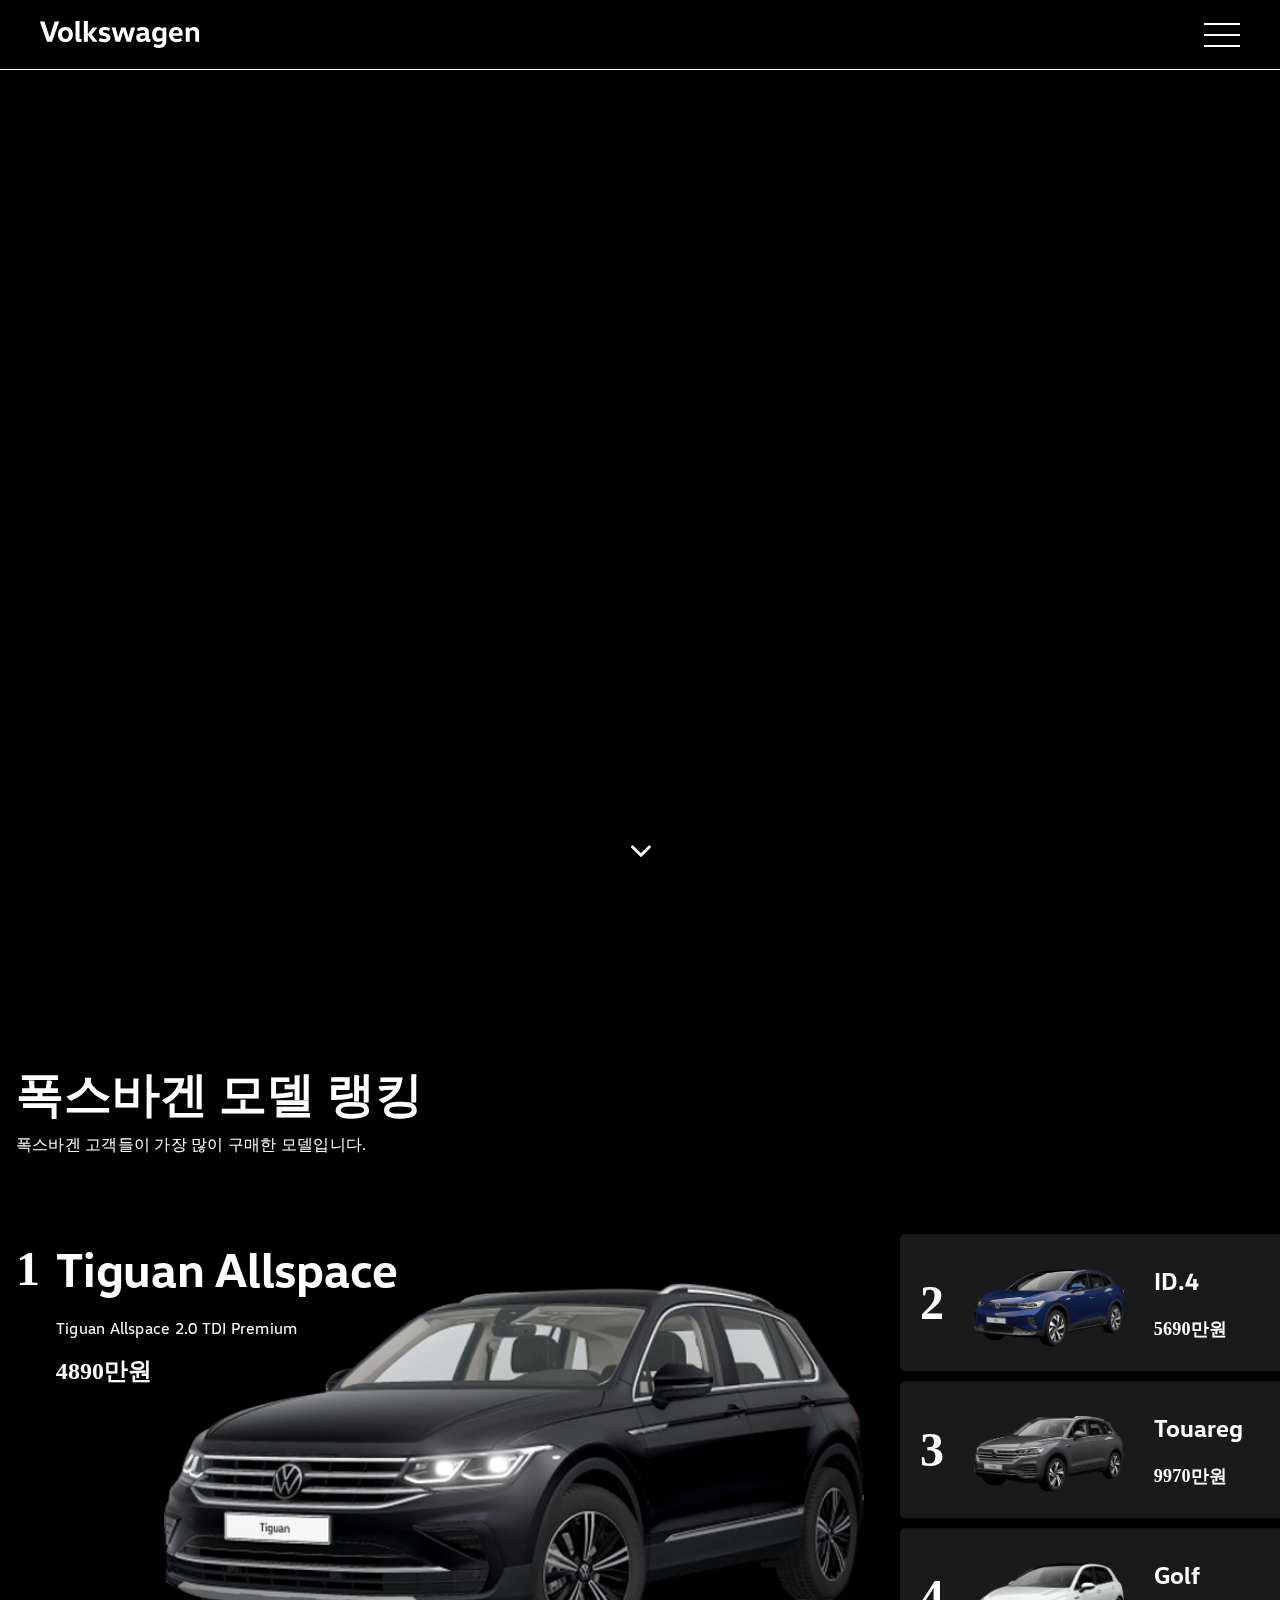
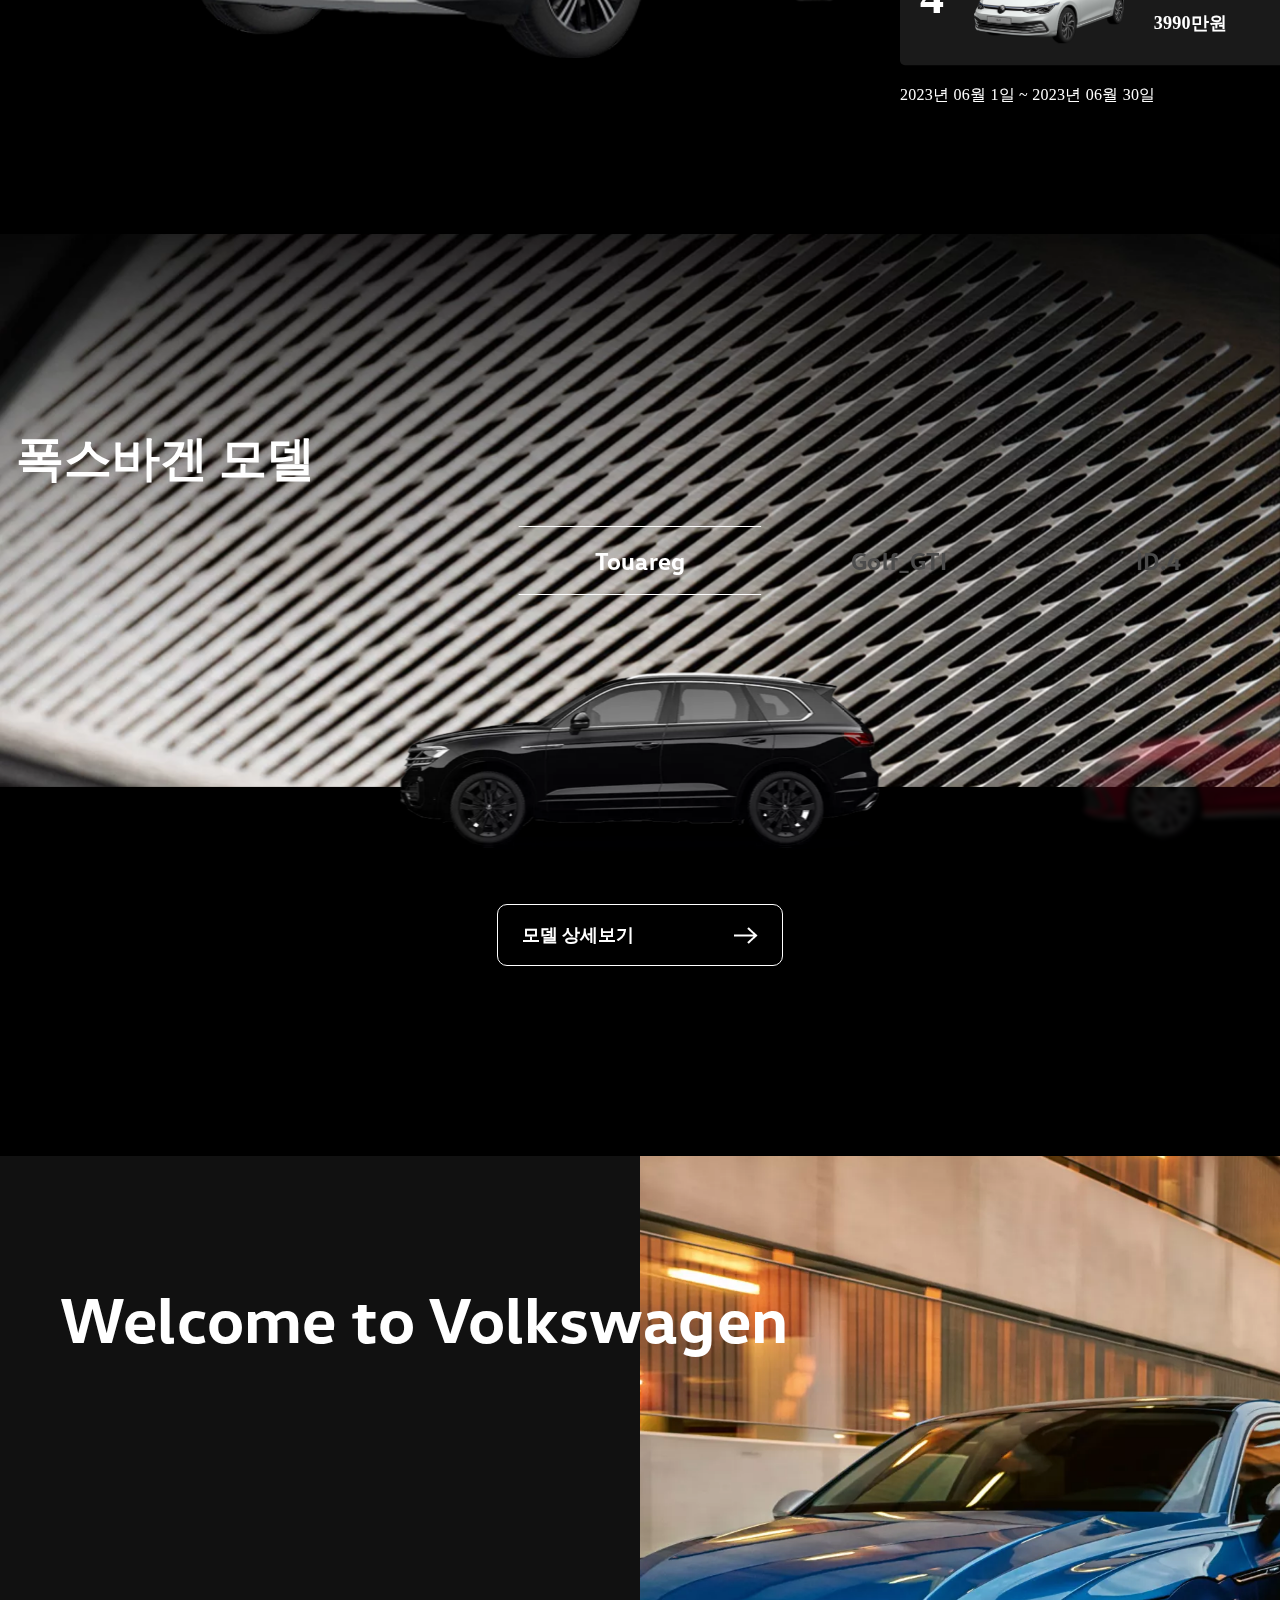
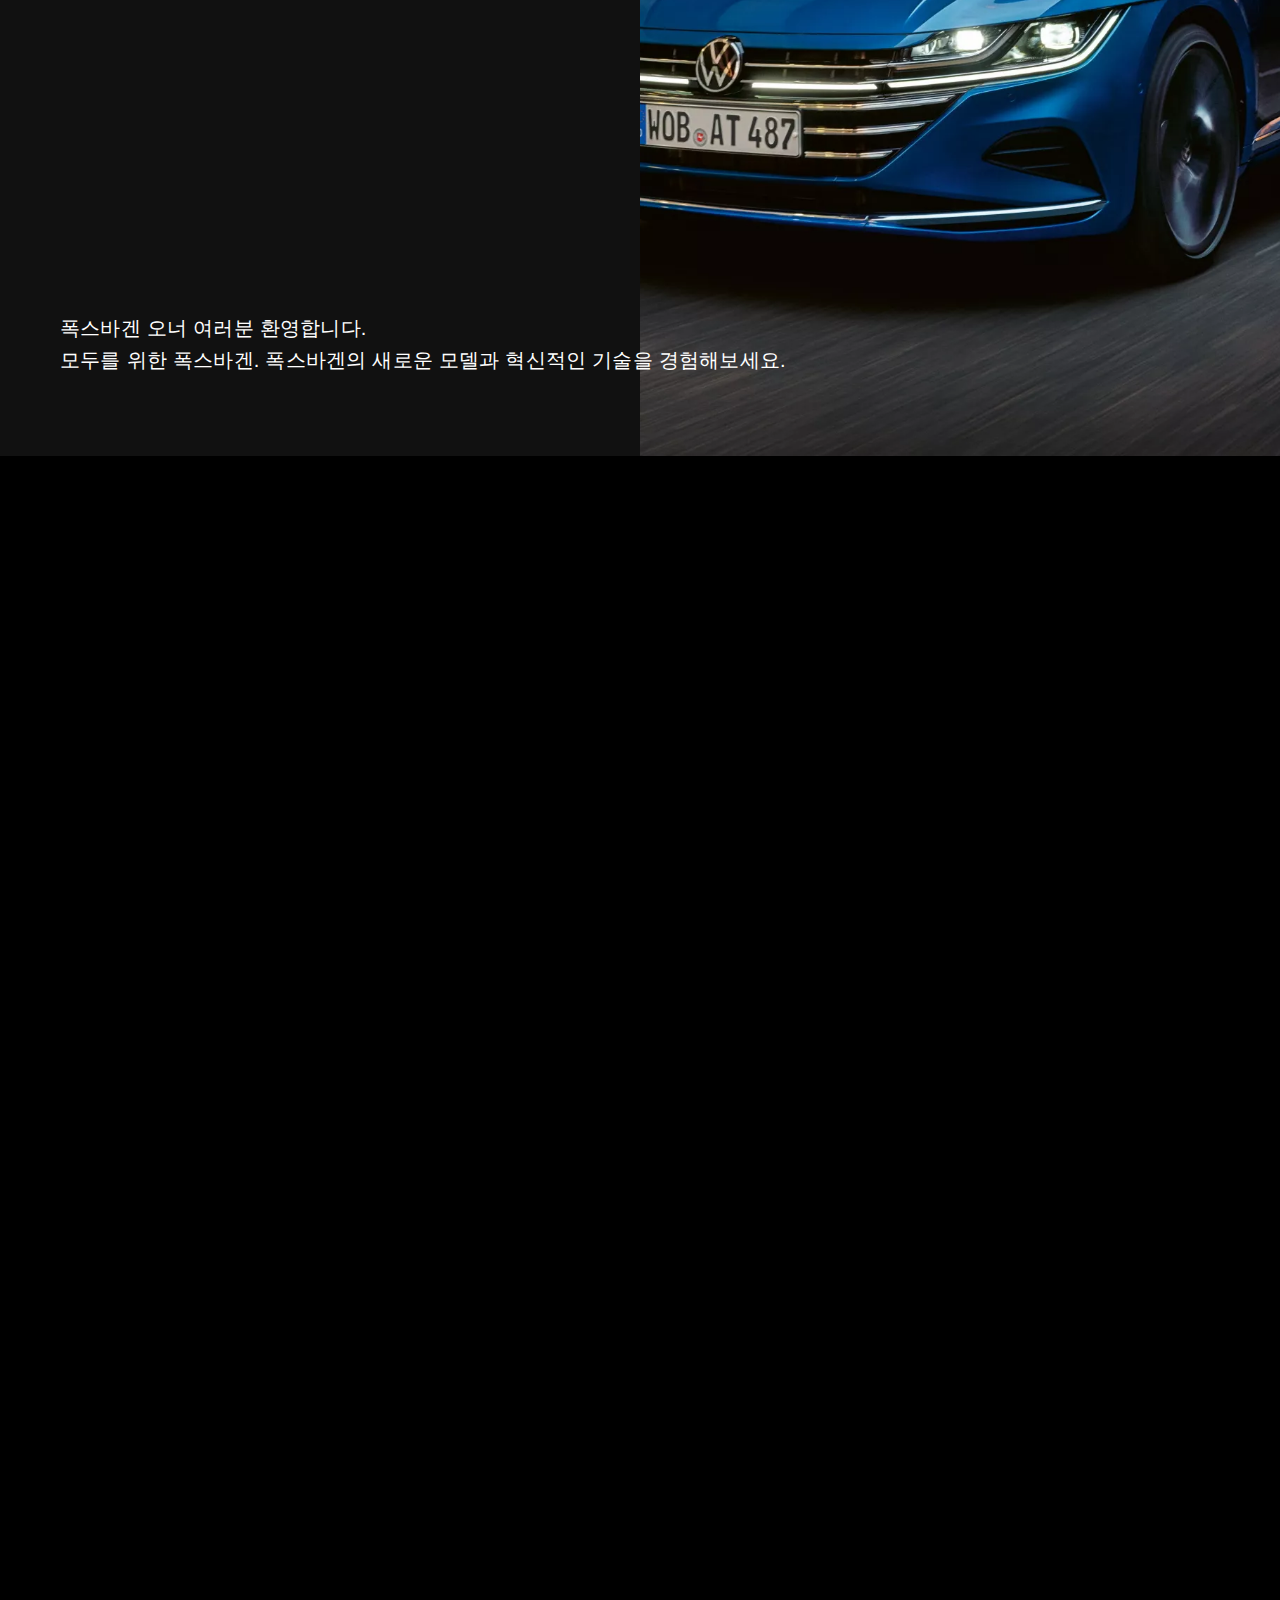
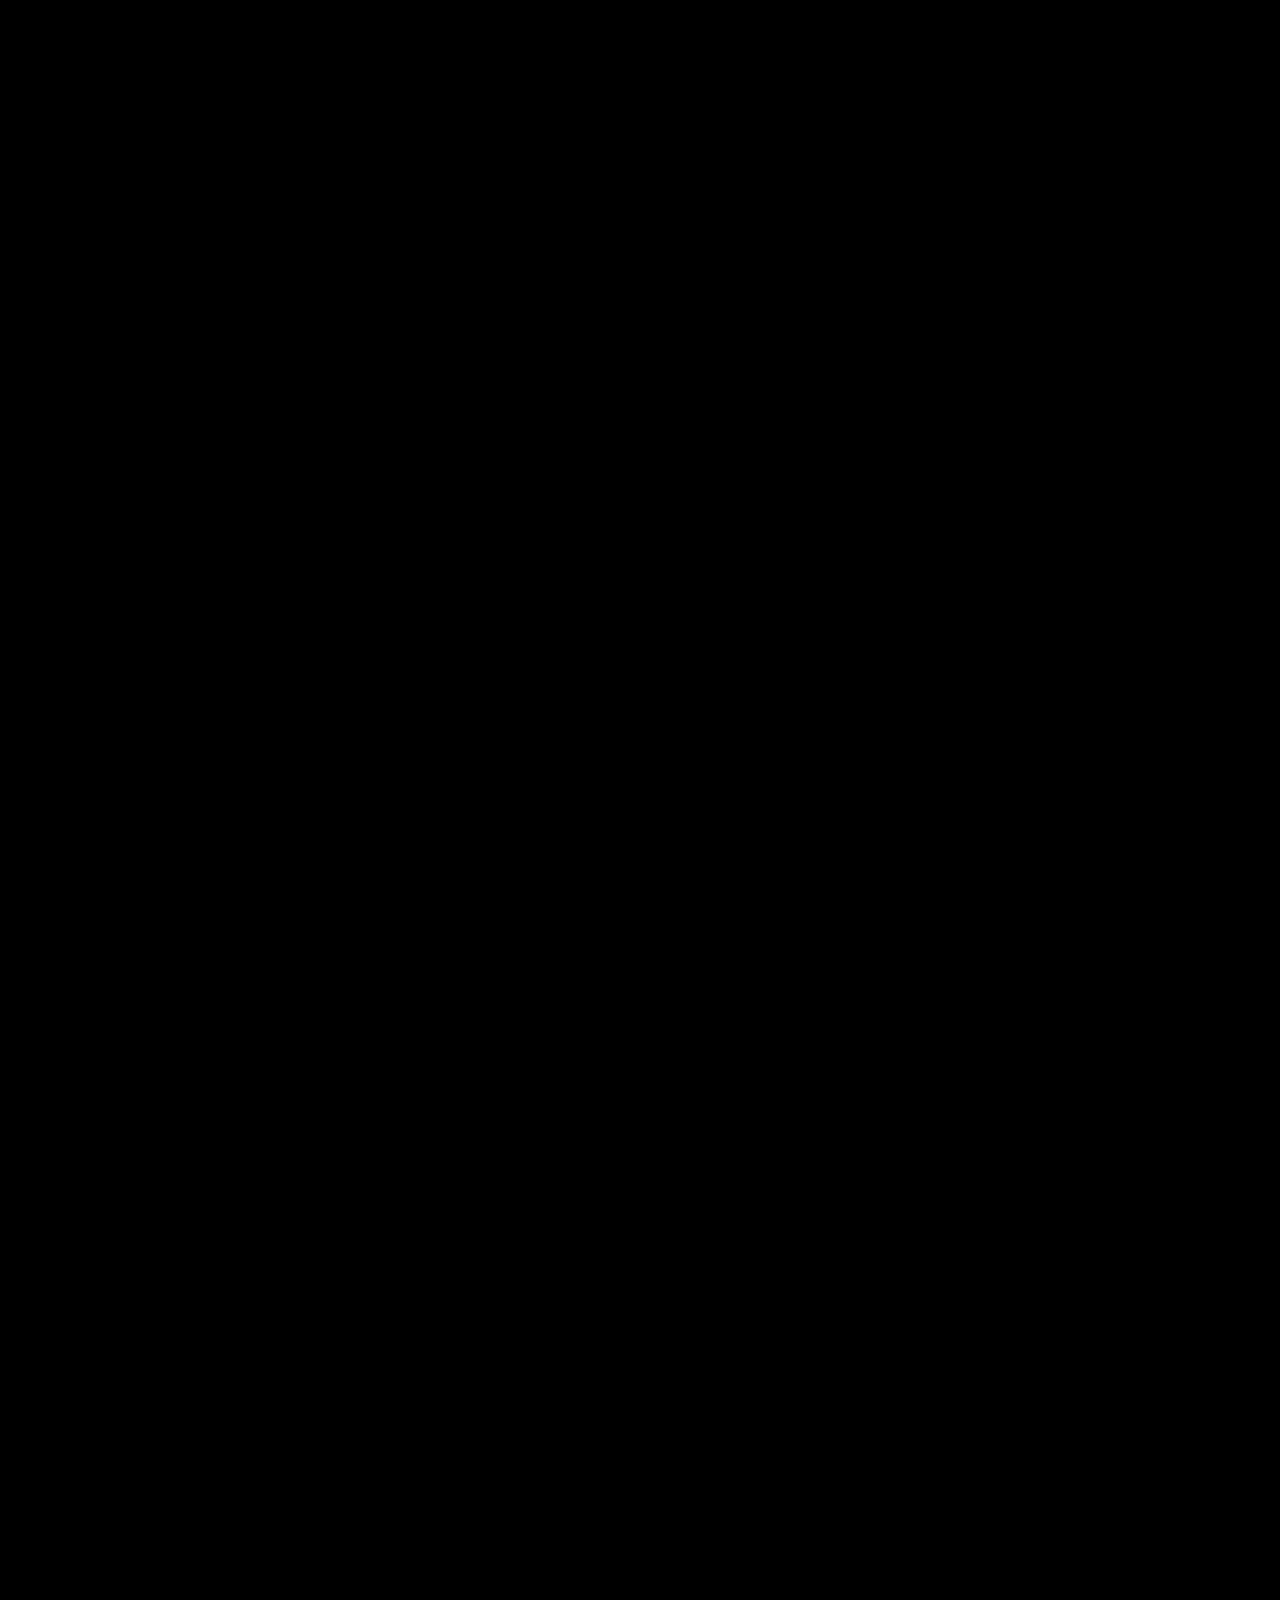
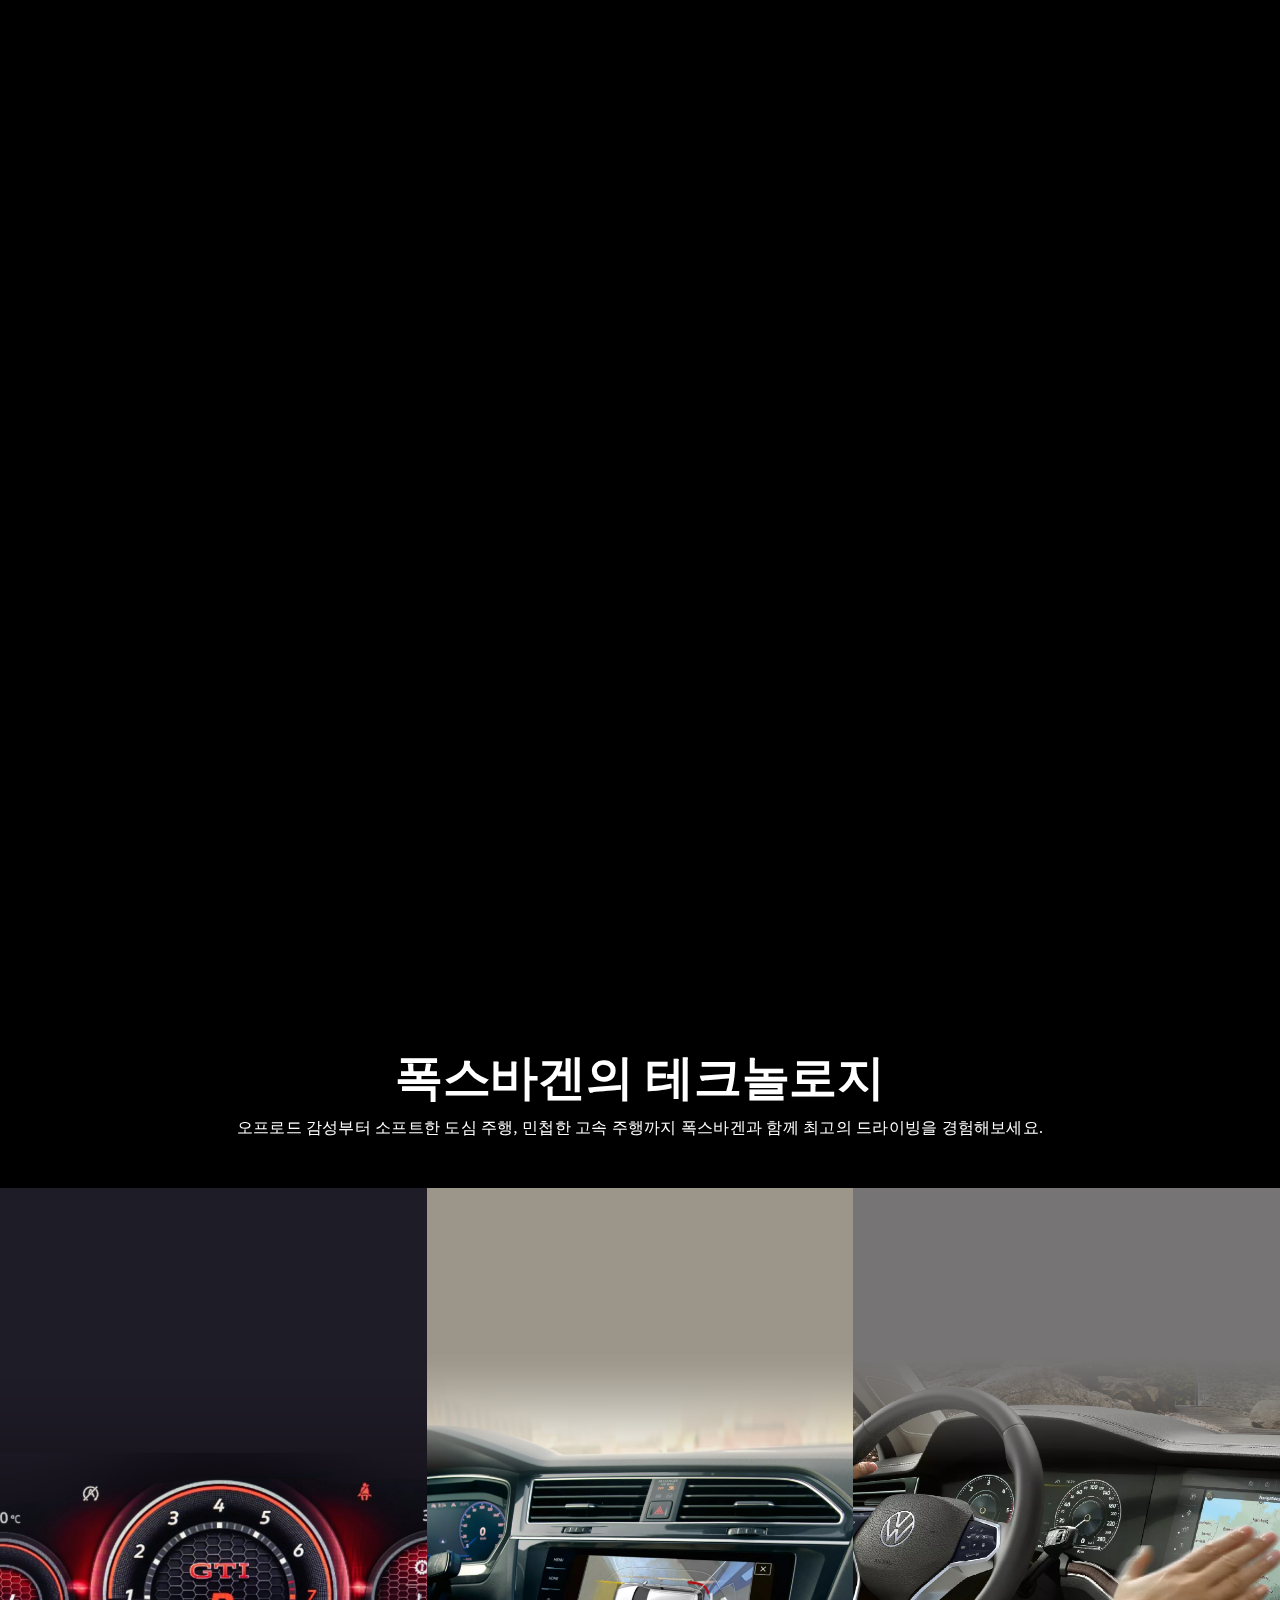
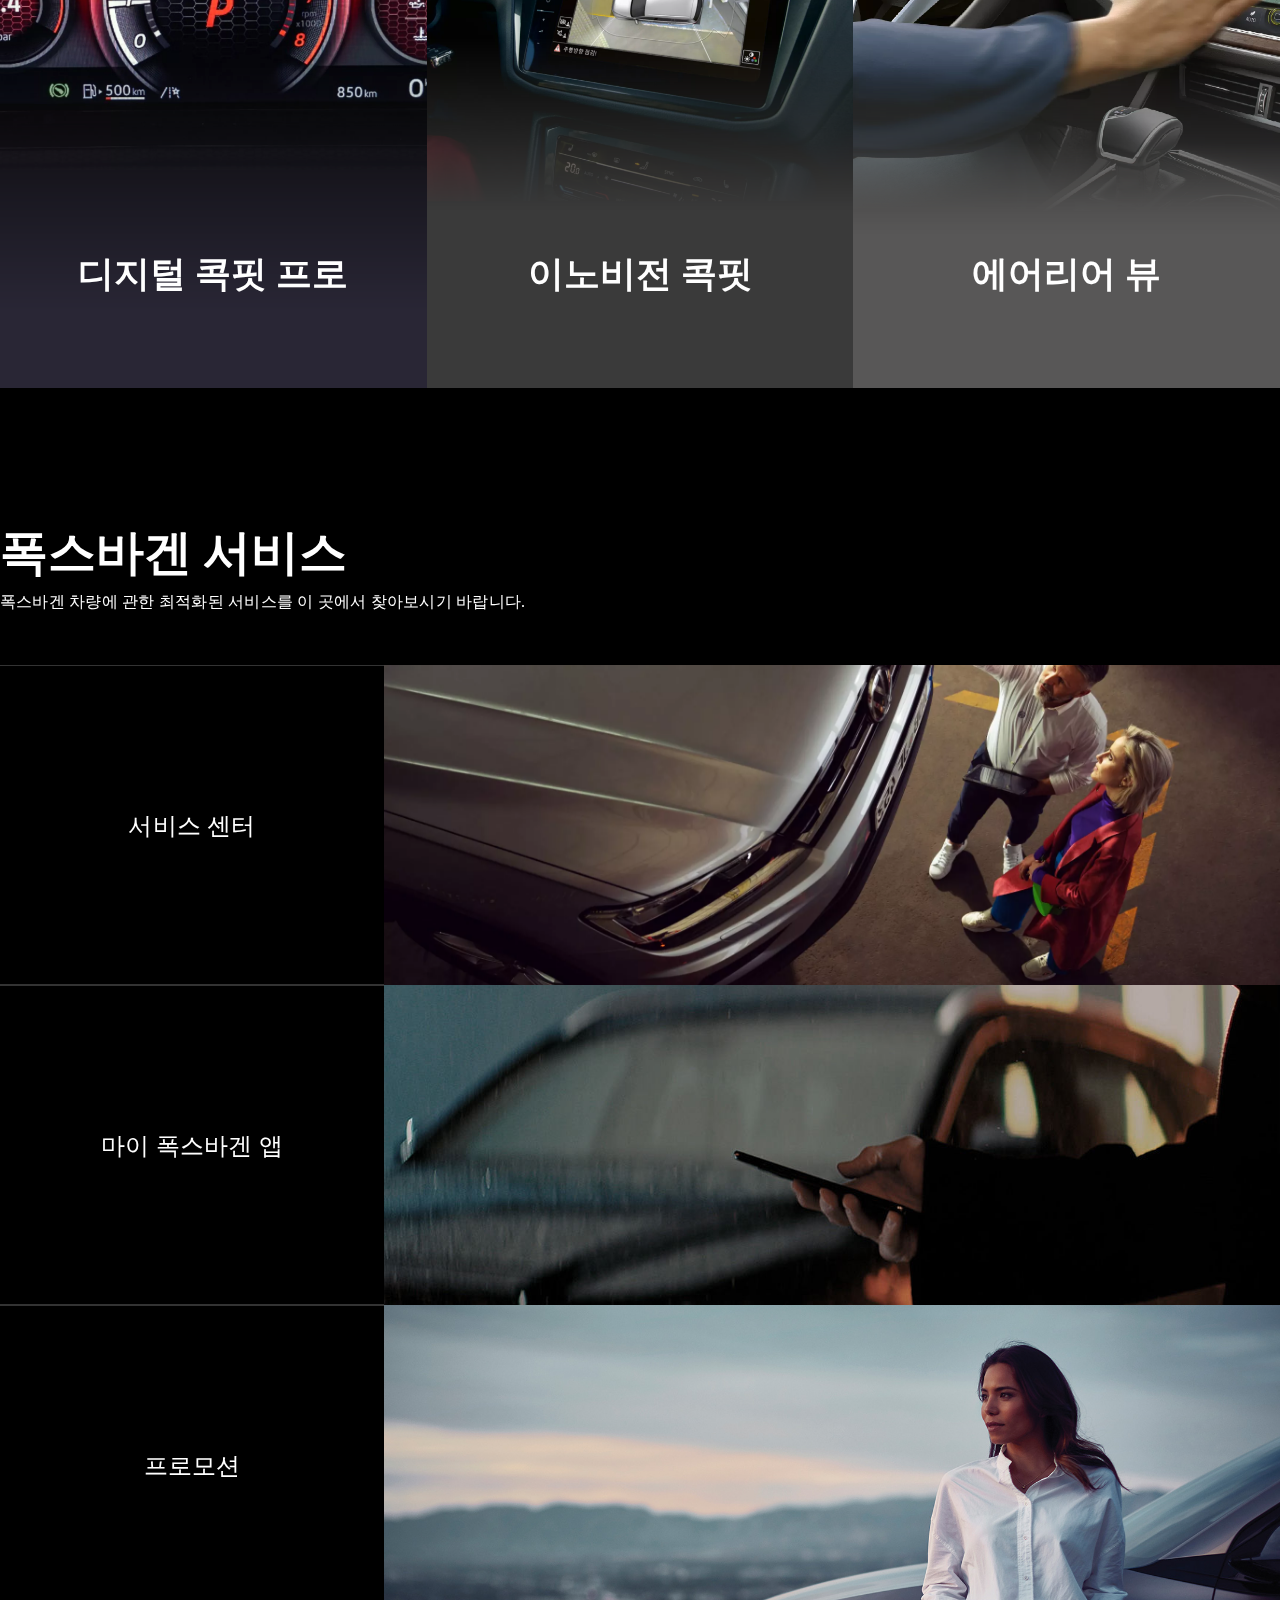
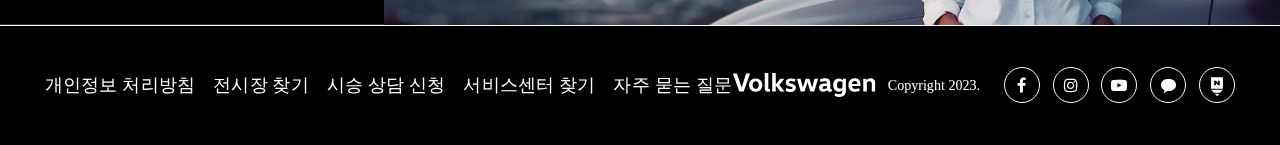
==== index.html @ 7f2a008f "Final Verson's 1st commit" ====
<!DOCTYPE html>
<html lang="en">
<head>
  <meta charset="UTF-8">
  <meta http-equiv="X-UA-Compatible" content="IE=edge">
  <meta name="viewport" content="width=device-width, initial-scale=1.0">
  <title>폭스바겐코리아 홈페이지</title>
  <!-- favicon -->
  <link rel="shortcut icon" href="img/favicon.ico"/>
  <!-- [cdn] 폰트어썸 -->
  <link rel="stylesheet" href="https://maxcdn.bootstrapcdn.com/font-awesome/4.7.0/css/font-awesome.min.css"/>
  <!-- [cdn] Swiper -->
  <link rel="stylesheet" href="https://cdn.jsdelivr.net/npm/swiper@10/swiper-bundle.min.css"/>
  <script src="https://cdn.jsdelivr.net/npm/swiper@10/swiper-bundle.min.js"></script>
  <!-- [css] -->
  <link rel="stylesheet" href="css/reset.css">
  <link rel="stylesheet" href="css/header.css">
  <link rel="stylesheet" href="css/sitemap.css">
  <link rel="stylesheet" href="css/mainVisual.css">
  <link rel="stylesheet" href="css/technology.css">
  <link rel="stylesheet" href="css/footer.css">
  <link rel="stylesheet" href="css/model.css">
  <link rel="stylesheet" href="css/rank.css">
  <link rel="stylesheet" href="css/service.css">
  <link rel="stylesheet" href="css/res_service.css">
  <link rel="stylesheet" href="css/scroll.css">
  <link rel="stylesheet" href="css/res_scroll.css">
  <!-- js [cdn] -->
  <script src="js/gsap.min.js"></script>
  <script src="js/jquery-1.12.4.min.js"></script>
  <script src="js/ScrollTrigger.min.js"></script>
</head>
<body>
  <div class="wrap">
    <!-- 헤더 시작 -->
    <header class="header">
      <!-- 로고 시작 -->
      <h1 class="logo"><a href="index.html"><img src="img/header/logo_white.svg" alt="volkswagen"></a></h1>
      <!-- 로고 끝 -->
      <!-- 메뉴 시작 -->
      <nav>
        <ul class="mainMenu">
          <li>
            <a href="#none">모델</a>
            <ul class="subMenu vwHeadBold">
              <li><a href="#none">Touareg</a></li>
              <li><a href="#none">Golf GTI</a></li>
              <li><a href="#none">ID.4</a></li>
              <li><a href="#none">Jetta</a></li>
              <li><a href="#none">Tiguan Allspace</a></li>
              <li><a href="#none">Arteon</a></li>
              <li><a href="#none">Tiguan</a></li>
              <li><a href="#none">Golf</a></li>
              <li><a href="#none">이전모델</a></li>
            </ul>
          </li>
          <li>
            <a href="#none">순수 전기차 ID.4</a>
            <ul class="subMenu">
              <li><a href="sub1.html">전기차 충전</a></li>
              <li><a href="#none">ID 테크놀로지</a></li>
              <li><a href="#none">ID 서비스</a></li>
              <li><a href="#none">지속 가능성</a></li>
            </ul>
          </li>
          <li>
            <a href="#none">테크놀로지</a>
            <ul class="subMenu">
              <li><a href="#none">운전자 보조 시스템</a></li>
              <li><a href="#none">안전 및 편의 사양</a></li>
            </ul>
          </li>
          <li>
            <a href="#none">폭스바겐 둘러보기</a>
            <ul class="subMenu">
              <li><a href="#none">폭스바겐 인터내셔널</a></li>
              <li><a href="#none">폭스바겐 공식 인증 중고차</a></li>
              <li><a href="#none">부품 가격 조회</a></li>
              <li><a href="#none">전시장 찾기</a></li>
              <li><a href="#none">시승 상담 신청</a></li>
              <li><a href="sub2.html">서비스센터 찾기</a></li>
              <li><a href="#none">자주 묻는 질문</a></li>
              <li><a href="#none">타이어 에너지 효율 등급 정보</a></li>
            </ul>
          </li>
          <li>
            <a href="#none">폭스바겐 소개</a>
            <ul class="subMenu ">
              <li><a href="#none">폭스바겐코리아 소개</a></li>
              <li><a href="#none">인재와 채용</a></li>
              <li><a href="#none">윤리 시스템</a></li>
              <li><a href="#none">사설 수리업체 정보</a></li>
            </ul>
          </li>
        </ul>
      </nav>
      <!-- 메뉴 끝 -->
      <!-- 햄버거 버튼 시작 -->
      <div class="trigger">
        <span></span>
        <span></span>
        <span></span>
      </div>
      <!-- 햄버거 버튼 끝 -->
    </header>
    <!-- 헤더 배경 -->
    <div class="headerBg"></div>
    <!-- 헤더 끝 -->
    <!-- 사이트맵 시작 -->
    <div class="sitemap">
      <!-- 사이트맵_닫기 버튼 시작 -->
      <div class="wrapTop">
        <div class="closeBtn">
          <span></span>
          <span></span>
        </div>
      </div>
      <!-- 사이트맵_닫기 버튼 끝 -->
      <div class="wrapContent">
        <!-- 사이트맵_메뉴 시작 -->
        <div class="wrapBottom">
          <!-- 사이트맵_헤딩 시작 -->
          <div class="heading">
            <h2>사이트맵</h2>
          </div>
          <!-- 사이트맵_헤딩 끝 -->
          <!-- 사이트맵_메뉴 시작 -->
          <nav>
            <ul class="category">
              <li class="vwHead">
                <h3><a href="#none">모델
                  <i class="fa fa-angle-down" aria-hidden="true"></i>
                </a></h3>
                <ul class="depth1">
                  <li><a href="#none">Touareg
                    <div class="iconWrap">
                      <img src="img/sitemap/arrow-right.svg" alt="arrow-right">
                    </div>
                  </a></li>
                  <li><a href="#none">Golf GTI
                    <div class="iconWrap">
                      <img src="img/sitemap/arrow-right.svg" alt="arrow-right">
                    </div>
                  </a></li>
                  <li><a href="#none">ID.4
                    <div class="iconWrap">
                      <img src="img/sitemap/arrow-right.svg" alt="arrow-right">
                    </div>
                  </a></li>
                  <li><a href="#none">Jetta
                    <div class="iconWrap">
                      <img src="img/sitemap/arrow-right.svg" alt="arrow-right">
                    </div>
                  </a></li>
                  <li><a href="#none">Tiguan Allspace
                    <div class="iconWrap">
                      <img src="img/sitemap/arrow-right.svg" alt="arrow-right">
                    </div>
                  </a></li>
                  <li><a href="#none">Arteon
                    <div class="iconWrap">
                      <img src="img/sitemap/arrow-right.svg" alt="arrow-right">
                    </div>
                  </a></li>
                  <li><a href="#none">Tiguan
                    <div class="iconWrap">
                      <img src="img/sitemap/arrow-right.svg" alt="arrow-right">
                    </div>
                  </a></li>
                  <li><a href="#none">Golf
                    <div class="iconWrap">
                      <img src="img/sitemap/arrow-right.svg" alt="arrow-right">
                    </div>
                  </a></li>
                  <li class="clickable">
                    <a href="#none" >
                      이전모델
                      <i class="fa fa-angle-down" aria-hidden="true"></i>
                    </a>
                    <ul class="depth2">
                      <li><a href="#none">Golf 6
                        <div class="iconWrap">
                          <img src="img/sitemap/arrow-right.svg" alt="arrow-right">
                        </div>
                      </a></li>
                      <li><a href="#none">Tiguan 1
                        <div class="iconWrap">
                          <img src="img/sitemap/arrow-right.svg" alt="arrow-right">
                        </div>
                      </a></li>
                      <li><a href="#none">Passat B6
                        <div class="iconWrap">
                          <img src="img/sitemap/arrow-right.svg" alt="arrow-right">
                        </div>
                      </a></li>
                    </ul>
                  </li>
                </ul>
              </li>
              <li>
                <h3><a href="#none">순수 전기차 ID.4
                  <i class="fa fa-angle-down" aria-hidden="true"></i>
                </a></h3>
                <ul class="depth1">
                  <li><a href="sub1.html">전기차 충전
                    <div class="iconWrap">
                      <img src="img/sitemap/arrow-right.svg" alt="arrow-right">
                    </div>
                  </a></li>
                  <li class="clickable">
                    <a href="#none">
                      ID 테크놀로지
                      <i class="fa fa-angle-down" aria-hidden="true"></i>
                    </a>
                    <ul class="depth2">
                      <li><a href="#none">전기차 전용 플랫폼(MEB)
                        <div class="iconWrap">
                          <img src="img/sitemap/arrow-right.svg" alt="arrow-right">
                        </div>
                      </a></li>
                      <li><a href="#none">히트펌프 시스템
                        <div class="iconWrap">
                          <img src="img/sitemap/arrow-right.svg" alt="arrow-right">
                        </div>
                      </a></li>
                      <li><a href="#none">배터리 시스템
                        <div class="iconWrap">
                          <img src="img/sitemap/arrow-right.svg" alt="arrow-right">
                        </div>
                      </a></li>
                      <li><a href="#none">ID 사운드
                        <div class="iconWrap">
                          <img src="img/sitemap/arrow-right.svg" alt="arrow-right">
                        </div>
                      </a></li>
                    </ul>
                  </li>
                  <li><a href="#none">ID 서비스
                    <div class="iconWrap">
                      <img src="img/sitemap/arrow-right.svg" alt="arrow-right">
                    </div>
                  </a></li>
                  <li class="clickable">
                    <a href="#none">
                      지속 가능성
                      <i class="fa fa-angle-down" aria-hidden="true"></i>
                    </a>
                    <ul class="depth2">
                      <li><a href="#none">라이프 사클 진단
                        <div class="iconWrap">
                          <img src="img/sitemap/arrow-right.svg" alt="arrow-right">
                        </div>
                      </a></li>
                      <li><a href="#none">재활용 공정
                        <div class="iconWrap">
                          <img src="img/sitemap/arrow-right.svg" alt="arrow-right">
                        </div>
                      </a></li>
                    </ul>
                  </li>
                </ul>
              </li>
              <li>
                <h3><a href="#none">테크놀로지
                  <i class="fa fa-angle-down" aria-hidden="true"></i>
                </a></h3>
                <ul class="depth1">
                  <li><a href="#none">운전자 보조 시스템
                    <div class="iconWrap">
                      <img src="img/sitemap/arrow-right.svg" alt="arrow-right">
                    </div>
                  </a></li>
                  <li><a href="#none">안전 및 편의 사양
                    <div class="iconWrap">
                      <img src="img/sitemap/arrow-right.svg" alt="arrow-right">
                    </div>
                  </a></li>
                </ul>
              </li>
              <li>
                <h3><a href="#none">서비스
                  <i class="fa fa-angle-down" aria-hidden="true"></i>
                </a></h3>
                <ul class="depth1">
                  <li><a href="#none">폭스바겐 서비스 플러스
                    <div class="iconWrap">
                      <img src="img/sitemap/arrow-right.svg" alt="arrow-right">
                    </div>
                  </a></li>
                  <li><a href="#none">폭스바겐 서비스 패키지
                    <div class="iconWrap">
                      <img src="img/sitemap/arrow-right.svg" alt="arrow-right">
                    </div>
                  </a></li>
                  <li><a href="#none">사고수리 토탈케어 서비스
                    <div class="iconWrap">
                      <img src="img/sitemap/arrow-right.svg" alt="arrow-right">
                    </div>
                  </a></li>
                  <li><a href="#none">모빌리티 개런티
                    <div class="iconWrap">
                      <img src="img/sitemap/arrow-right.svg" alt="arrow-right">
                    </div>
                  </a></li>
                  <li><a href="#none">네비게이션 업데이트
                    <div class="iconWrap">
                      <img src="img/sitemap/arrow-right.svg" alt="arrow-right">
                    </div>
                  </a></li>
                  <li class="clickable">
                    <a href="#none">
                      마이 폭스바겐 앱
                      <i class="fa fa-angle-down" aria-hidden="true"></i>
                    </a>
                    <ul class="depth2">
                      <li><a href="#none">온라인 서비스 예약
                        <div class="iconWrap">
                          <img src="img/sitemap/arrow-right.svg" alt="arrow-right">
                        </div>
                      </a></li>
                      <li><a href="#none">사고 수리 온라인 견적
                        <div class="iconWrap">
                          <img src="img/sitemap/arrow-right.svg" alt="arrow-right">
                        </div>
                      </a></li>
                    </ul>
                  </li>
                  <li class="clickable">
                    <a href="#none">
                      폭스바겐 순정 부품
                      <i class="fa fa-angle-down" aria-hidden="true"></i>
                    </a>
                    <ul class="depth2">
                      <li><a href="#none">엔진오일 & 윤활유
                        <div class="iconWrap">
                          <img src="img/sitemap/arrow-right.svg" alt="arrow-right">
                        </div>
                      </a></li>
                      <li><a href="#none">필터
                        <div class="iconWrap">
                          <img src="img/sitemap/arrow-right.svg" alt="arrow-right">
                        </div>
                      </a></li>
                      <li><a href="#none">브레이크 & 오일
                        <div class="iconWrap">
                          <img src="img/sitemap/arrow-right.svg" alt="arrow-right">
                        </div>
                      </a></li>
                      <li><a href="#none">배터리
                        <div class="iconWrap">
                          <img src="img/sitemap/arrow-right.svg" alt="arrow-right">
                        </div>
                      </a></li>
                      <li><a href="#none">바디 & 도장
                        <div class="iconWrap">
                          <img src="img/sitemap/arrow-right.svg" alt="arrow-right">
                        </div>
                      </a></li>
                    </ul>
                  </li>
                  <li class="clickable">
                    <a href="#none">
                      액세서리
                      <i class="fa fa-angle-down" aria-hidden="true"></i>
                    </a>
                    <ul class="depth2">
                      <li><a href="#none">차량용
                        <div class="iconWrap">
                          <img src="img/sitemap/arrow-right.svg" alt="arrow-right">
                        </div>
                      </a></li>
                      <li><a href="#none">라이프 스타일
                        <div class="iconWrap">
                          <img src="img/sitemap/arrow-right.svg" alt="arrow-right">
                        </div>
                      </a></li>
                    </ul>
                  </li>
                  <li class="clickable">
                    <a href="#none">
                      차량관리 노하우
                      <i class="fa fa-angle-down" aria-hidden="true"></i>
                    </a>
                    <ul class="depth2">
                      <li><a href="#none">휠 & 타이어
                        <div class="iconWrap">
                          <img src="img/sitemap/arrow-right.svg" alt="arrow-right">
                        </div>
                      </a></li>
                      <li><a href="#none">사고 고장 가이드
                        <div class="iconWrap">
                          <img src="img/sitemap/arrow-right.svg" alt="arrow-right">
                        </div>
                      </a></li>
                      <li><a href="#none">장거리 운행
                        <div class="iconWrap">
                          <img src="img/sitemap/arrow-right.svg" alt="arrow-right">
                        </div>
                      </a></li>
                    </ul>
                  </li>
                  <li><a href="#none">고객 지원 센터
                    <div class="iconWrap">
                      <img src="img/sitemap/arrow-right.svg" alt="arrow-right">
                    </div>
                  </a></li>
                </ul>
              </li>
              <li>
                <h3><a href="#none">프로모션 & 뉴스
                  <i class="fa fa-angle-down" aria-hidden="true"></i>
                </a></h3>
                <ul class="depth1">
                  <li class="clickable">
                    <a href="#none">
                      뉴스
                      <i class="fa fa-angle-down" aria-hidden="true"></i>
                    </a>
                    <ul class="depth2">
                      <li><a href="#none">폭스바겐  2023
                        <div class="iconWrap">
                          <img src="img/sitemap/arrow-right.svg" alt="arrow-right">
                        </div>
                      </a></li>
                      <li><a href="#none">폭스바겐 2022
                        <div class="iconWrap">
                          <img src="img/sitemap/arrow-right.svg" alt="arrow-right">
                        </div>
                      </a></li>
                      <li><a href="#none">폭스바겐 2021
                        <div class="iconWrap">
                          <img src="img/sitemap/arrow-right.svg" alt="arrow-right">
                        </div>
                      </a></li>
                      <li><a href="#none">폭스바겐 2020
                        <div class="iconWrap">
                          <img src="img/sitemap/arrow-right.svg" alt="arrow-right">
                        </div>
                      </a></li>
                      <li><a href="#none">폭스바겐 2019
                        <div class="iconWrap">
                          <img src="img/sitemap/arrow-right.svg" alt="arrow-right">
                        </div>
                      </a></li>
                    </ul>
                  </li>
                  <li><a href="#none">이달의 프로모션
                    <div class="iconWrap">
                      <img src="img/sitemap/arrow-right.svg" alt="arrow-right">
                    </div>
                  </a></li>
                </ul>
              </li>
              <li>
                <h3><a href="#none">폭스바겐 둘러보기
                  <i class="fa fa-angle-down" aria-hidden="true"></i>
                </a></h3>
                <ul class="depth1">
                  <li><a href="#none">폭스바겐 인터내셔널
                    <div class="iconWrap">
                      <img src="img/sitemap/arrow-right.svg" alt="arrow-right">
                    </div>
                  </a></li>
                  <li><a href="#none">폭스바겐 공식 인증 중고차
                    <div class="iconWrap">
                      <img src="img/sitemap/arrow-right.svg" alt="arrow-right">
                    </div>
                  </a></li>
                  <li><a href="#none">부품 가격 조회
                    <div class="iconWrap">
                      <img src="img/sitemap/arrow-right.svg" alt="arrow-right">
                    </div>
                  </a></li>
                  <li><a href="#none">전시장 찾기
                    <div class="iconWrap">
                      <img src="img/sitemap/arrow-right.svg" alt="arrow-right">
                    </div>
                  </a></li>
                  <li><a href="#none">시승 상담 신청
                    <div class="iconWrap">
                      <img src="img/sitemap/arrow-right.svg" alt="arrow-right">
                    </div>
                  </a></li>
                  <li><a href="sub2.html">서비스센터 찾기
                    <div class="iconWrap">
                      <img src="img/sitemap/arrow-right.svg" alt="arrow-right">
                    </div>
                  </a></li>
                  <li><a href="#none">자주 묻는 질문
                    <div class="iconWrap">
                      <img src="img/sitemap/arrow-right.svg" alt="arrow-right">
                    </div>
                  </a></li>
                  <li><a href="#none">타이어 에너지 효율 등급 정보
                    <div class="iconWrap">
                      <img src="img/sitemap/arrow-right.svg" alt="arrow-right">
                    </div>
                  </a></li>
                </ul>
              </li>
              <li>
                <h3><a href="#none">폭스바겐 소개
                  <i class="fa fa-angle-down" aria-hidden="true"></i>
                </a></h3>
                <ul class="depth1">
                  <li><a href="#none">폭스바겐코리아 소개
                    <div class="iconWrap">
                      <img src="img/sitemap/arrow-right.svg" alt="arrow-right">
                    </div>
                  </a></li>
                  <li><a href="#none">인재와 채용
                    <div class="iconWrap">
                      <img src="img/sitemap/arrow-right.svg" alt="arrow-right">
                    </div>
                  </a></li>
                  <li><a href="#none">윤리 시스템
                    <div class="iconWrap">
                      <img src="img/sitemap/arrow-right.svg" alt="arrow-right">
                    </div>
                  </a></li>
                  <li><a href="#none">사설 수리업체 정보
                    <div class="iconWrap">
                      <img src="img/sitemap/arrow-right.svg" alt="arrow-right">
                    </div>
                  </a></li>
                </ul>
              </li>
            </ul>
          </nav>
          <!-- 사이트맵_메뉴 끝 -->
        </div>
        <!-- 사이트맵_메뉴 끝 -->
        <!-- 사이트맵_푸터메뉴 시작 -->
        <div class="wrapSocial">
          <nav>
            <ul class="fnb">
              <li><a href="#none">전시장 찾기</a></li>
              <li><a href="#none">시승 상담 신청</a></li>
            </ul>
          </nav>
          <nav>
            <ul class="social">
              <li><a href="#none"><i class="fa fa-facebook" aria-hidden="true"></i></a></li>
              <li><a href="#none"><i class="fa fa-instagram" aria-hidden="true"></i></a></li>
              <li><a href="#none"><i class="fa fa-youtube-play" aria-hidden="true"></i></a></li>
              <li><a href="#none"><img src="img/sitemap/icon_kakao.svg" alt="kakaotalk channel"></a></li>
              <li><a href="#none"><img src="img/sitemap/icon_naverPost.svg" alt="naver post"></a></li>
            </ul>
          </nav>
        </div>
        <!-- 사이트맵_푸터메뉴 끝 -->
      </div>
    </div>
    <!-- 사이트맵 끝 -->
    <!-- 메인 시작 -->
    <main class="main">
      <!-- 메인 비쥬얼 -->
      <section class="mainVisual">
        <div class="scrolldownIcon">
          <i class="fa fa-angle-down" aria-hidden="true"></i>
        </div>
        <video src="img/mainVisual/main_video.mp4" autoplay muted loop></video>
      </section>

      <!-- 랭킹 -->
      <section class="rank">
        <div class="inner rank_inner">
          <div class="rank_text">
            <h2>폭스바겐 모델 랭킹</h2>
            <div class="rank_textDown">
              <p>폭스바겐 고객들이 가장 많이 구매한 모델입니다.</p>
              <button>더보기 <i class="fa fa-angle-right"></i></button>
            </div>
          </div>
          <div class="rank_wrap">
            <div class="rank_bigCar">
              <div class="bigCar_textBox">
                <h2 class="rank_ranking">1</h2>
                <div class="rank_info">
                  <h2 class="rank_title">Tiguan Allspace</h2>
                  <p class="rank_color">Tiguan Allspace 2.0 TDI Premium</p>
                  <h4 class="rank_price">4890만원</h4>
                </div>
              </div>
              <div class="bigCar_img"></div>
            </div>
            <div class="rank_tab">
                <!-- Swiper -->
                <div class="rank-swiper">
                  <div class="swiper-wrapper">
                    <div class="swiper-slide">
                      <div class="rank_item">
                        <h2 class="item_ranking">1</h2>
                        <div class="item_imgBox item01" data-img="img/rank/rank1.png">
                        </div>
                        <div class="item_textBox">
                          <p class="item_color">Tiguan Allspace 2.0 TDI Premium</p>
                          <h4 class="item_title">Tiguan Allspace</h4>
                          <h5 class="item_price">4890만원</h5>
                        </div>
                      </div>
                    </div>
                    <div class="swiper-slide">
                      <div class="rank_item">
                        <h2 class="item_ranking">2</h2>
                        <div class="item_imgBox item02" data-img="img/rank/rank2.png"></div>
                        <div class="item_textBox">
                          <p class="item_color">The all-electric ID.4</p>
                          <h4 class="item_title">ID.4</h4>
                          <h5 class="item_price">5690만원</h5>
                        </div>
                      </div>
                    </div>
                    <div class="swiper-slide">
                      <div class="rank_item">
                        <h2 class="item_ranking">3</h2>
                        <div class="item_imgBox item03" data-img="img/rank/rank3.png"></div>
                        <div class="item_textBox">
                          <p class="item_color">Touareg 3.0 TDI Prestige</p>
                          <h4 class="item_title">Touareg</h4>
                          <h5 class="item_price">9970만원</h5>
                        </div>
                      </div>
                    </div>
                    <div class="swiper-slide">
                      <div class="rank_item">
                        <h2 class="item_ranking">4</h2>
                        <div class="item_imgBox item04" data-img="img/rank/rank4.png"></div>
                        <div class="item_textBox">
                          <p class="item_color">Golf 8 2.0 TDI Prestige</p>
                          <h4 class="item_title">Golf</h4>
                          <h5 class="item_price">3990만원</h5>
                        </div>
                      </div>
                    </div>
                    <div class="swiper-slide">
                      <div class="rank_item">
                        <h2 class="item_ranking">5</h2>
                        <div class="item_imgBox item05" data-img="img/rank/rank5.png"></div>
                        <div class="item_textBox">
                          <p class="item_color">Arteon 2.0 TDI Prestige 4motion</p>
                          <h4 class="item_title">The Arteon</h4>
                          <h5 class="item_price">6190만원</h5>
                        </div>
                      </div>
                    </div>
                    <div class="swiper-slide">
                      <div class="rank_item">
                        <h2 class="item_ranking">6</h2>
                        <div class="item_imgBox item06" data-img="img/rank/rank6.png"></div>
                        <div class="item_textBox">
                          <p class="item_color">Jetta 1.5 TSI Premium</p>
                          <h4 class="item_title">Zetta</h4>
                          <h5 class="item_price">3290만원</h5>
                        </div>
                      </div>
                    </div>
                  </div>
    
                </div>
            </div>
            <div class="rank_swiper_button">
              <div class="swiper-button-next"></div>
              <div class="swiper-button-prev"></div>
            </div>
            <p class="rank_day">2023년 06월 1일 ~ 2023년 06월 30일</p>
          </div>
        </div>
      </section>
      
      <!-- 모델 -->
      <section class="model">
        <!-- bg_Swiper -->
        <div class="swiper bgSwiper">
          <div class="swiper-wrapper">
            <div class="swiper-slide">
              <img src="img/model/model_bg01.webp" alt="">
            </div>
            <div class="swiper-slide">
              <img src="img/model/model_bg02.webp" alt="">
            </div>
            <div class="swiper-slide">
              <img src="img/model/model_bg03.webp" alt="">
            </div>
            <div class="swiper-slide">
              <img src="img/model/model_bg04.webp" alt="">
            </div>
            <div class="swiper-slide">
              <img src="img/model/model_bg05.webp" alt="">
            </div>
            <div class="swiper-slide">
              <img src="img/model/model_bg06.webp" alt="">
            </div>
          </div>
        </div>
        <div class="model_wrap">
          <div class="inner model_inner">
            <h2>폭스바겐 모델</h2>
              <!-- titleSwiper -->
              <div class="swiper titleSwiper">
                <div class="swiper-wrapper">
                  <div class="swiper-slide">Touareg</div>
                  <div class="swiper-slide">Golf_GTI</div>
                  <div class="swiper-slide">ID.4</div>
                  <div class="swiper-slide">Jetta</div>
                  <div class="swiper-slide">Tiguan_Allspace</div>
                  <div class="swiper-slide">Arteon</div>
                  <div class="swiper-slide">Tiguan</div>
                  <div class="swiper-slide">Golf</div>
                </div>
              </div>
          </div>
          <div class="car_swiper">
            <!-- model_Swiper Container -->
            <div class="swiper-container">
              <div class="swiper-wrapper">
                <div class="swiper-slide">
                  <img src="img/model/Touareg.webp" alt="">
                  <div class="circle tou_circle tou_front">
                    <img src="img/model&wheel/Touareg_wheel_front.png" alt="">
                  </div>
                  <div class="circle tou_circle tou_end">
                    <img src="img/model&wheel/Touareg_wheel_end.png" alt="">
                  </div>
                </div>
                <div class="swiper-slide">
                  <img src="img/model/Golf_GTI.webp" alt="">
                  <div class="circle gti_circle gti_front">
                    <img src="img/model&wheel/Golf_GTI_wheel_front.png" alt="">
                  </div>
                  <div class="circle gti_circle gti_end">
                    <img src="img/model&wheel/Golf_GTI_wheel_end.png" alt="">
                  </div>
                </div>
                <div class="swiper-slide">
                  <img src="img/model/ID.4.webp" alt="">
                  <div class="circle id4_circle id4_front">
                    <img src="img/model&wheel/ID.4_wheel_front.png" alt="">
                  </div>
                  <div class="circle id4_circle id4_end">
                    <img src="img/model&wheel/ID.4_wheel_end.png" alt="">
                  </div>
                </div>
                <div class="swiper-slide">
                  <img src="img/model/Jetta.webp" alt="">
                  <div class="circle jet_circle jet_front">
                    <img src="img/model&wheel/Jetta_wheel_front.png" alt="">
                  </div>
                  <div class="circle jet_circle jet_end">
                    <img src="img/model&wheel/Jetta_wheel_end.png" alt="">
                  </div>
                </div>
                <div class="swiper-slide">
                  <img src="img/model/Tiguan_Allspace.webp" alt="">
                  <div class="circle tia_circle tia_front">
                    <img src="img/model&wheel/Tiguan_Allspace_wheel_front.png" alt="">
                  </div>
                  <div class="circle tia_circle tia_end">
                    <img src="img/model&wheel/Tiguan_Allspace_wheel_end.png" alt="">
                  </div>
                </div>
                <div class="swiper-slide">
                  <img src="img/model/Arteon.webp" alt="">
                  <div class="circle art_circle art_front">
                    <img src="img/model&wheel/Arteon_wheel_front.png" alt="">
                  </div>
                  <div class="circle art_circle art_end">
                    <img src="img/model&wheel/Arteon_wheel_end.png" alt="">
                  </div>
                </div>
                <div class="swiper-slide">
                  <img src="img/model/Tiguan.webp" alt="">
                  <div class="circle tig_circle tig_front">
                    <img src="img/model&wheel/Tiguan_wheel_front.png" alt="">
                  </div>
                  <div class="circle tig_circle tig_end">
                    <img src="img/model&wheel/Tiguan_wheel_end.png" alt="">
                        </div>
                </div>
                <div class="swiper-slide">
                  <img src="img/model/Golf.webp" alt="">
                  <div class="circle golf_circle golf_front">
                    <img src="img/model&wheel/Golf_GTI_wheel_front.png" alt="">
                  </div>
                  <div class="circle golf_circle golf_end">
                    <img src="img/model&wheel/Golf_GTI_wheel_end.png" alt="">
                  </div>
                </div>
              </div>
            </div>
          </div>
          <button class="more_btn"> 
            <span>
              <a href="#none">모델 상세보기 
                <!-- <img src="img/model/rightarrow.png"/> -->
                <div class="model_btn_arrow"></div>
              </a>
            </span>
          </button>
        </div>
      </section>

      <!-- 스크롤 영역 -->
      <div id="wrapper" class="main">
        <div id="wrap">
          <div class="container">
            <div id="panner">
              <div id="sec02" class="sec02 section">
                <div class="sec01_2">
                  <div class="cont_wrap">
                    <div class="cont_box img_box">
                      <div class="motion_img">
                        <img
                          src="img/scroll/sec02_img4.webp"
                          alt="Rectangle 78"
                          class="img_4"
                        />
                        <img
                          src="img/scroll/sec02_img2.webp"
                          alt="Rectangle 78"
                          class="img_2"
                        />
                      </div>
                      <div class="motion_img">
                        <img
                          src="img/scroll/sec02_img3.jpg"
                          alt="Rectangle 78"
                          class="img_3"
                        />
                        <img
                          src="img/scroll/sec02_img1.webp"
                          alt="Rectangle 78"
                          class="img_1"
                        />
                      </div>
                    </div>
                    <div class="coverBox">
                      <div class="left_box">
                        <span class="cover_bg_t cover_bg"></span>
                        <span class="cover_bg_r cover_bg"></span>
                        <span class="cover_bg_b cover_bg"></span>
                        <span class="cover_bg_l cover_bg"></span>
                      </div>
                      <div class="right_box">
                        <span class="cover_bg_t cover_bg"></span>
                        <span class="cover_bg_r cover_bg"></span>
                        <span class="cover_bg_b cover_bg"></span>
                        <span class="cover_bg_l cover_bg"></span>
                      </div>
                    </div>
                    <div class="cont_box text_box">
                      <div class="left_box">
                        <div class="text_1 text">
                          <p class="txt_1 f_n">Welcome to Volkswagen</p>
                          <p class="txt_2 f_p">
                            폭스바겐 오너 여러분 환영합니다.
                            <span
                              >모두를 위한 폭스바겐. 폭스바겐의 새로운 모델과
                              혁신적인 기술을 경험해보세요.</span
                            >
                          </p>
                        </div>
                        <div class="text_3 text">
                          <p class="txt_1 f_n">Quick Response</p>
                          <p class="txt_2 f_p">
                            언제 어디서나 당신의 폭스바겐을 케어하겠습니다.<br />
                            폭스바겐이 제공하는 다양한 서비스를 경험해보세요.
                          </p>
                        </div>
                      </div>
                      <div class="right_box">
                        <div class="text_2 text">
                          <p class="txt_1 f_n">Innovation & Technology</p>
                          <p class="txt_2 f_p">
                            폭스바겐의 혁신적인 기술은 편리하고 편안한
                            드라이빙을 선사합니다. <br />
                            보행자의 안전도 중요시하는 폭스바겐의 우수한
                            기술력을 경험해보세요.
                          </p>
                        </div>
                        <div class="text_4 text">
                          <p class="txt_1 f_n">All-electric Model</p>
                          <p class="txt_2 f_p">
                            여유로운 공간, 편안함, 긴 주행거리를 구현한 새로운
                            차원의 모빌리티를 경험해보세요.
                            <br class="xbr1" />충전, 기술력, 지속가능성 등<br
                              class="xbr2"
                            />
                            다양한 정보를 만나보세요.
                          </p>
                        </div>
                      </div>
                    </div>
                  </div>
                </div>
              </div>
            </div>
          </div>
        </div>
      </div>
      
      <!-- 기술 -->
      <section class="technology">
        <div class="heading">
          <h2>폭스바겐의 테크놀로지</h2>
          <p>
            폭스바겐의 혁신 기술로 오프로드 감성부터 
            <br>도심 주행을 위한 소프트함, 고속 주행에서의 민첩한 움직임까지, 
            <br>폭스바겐과 함께 최고의 드라이빙을 경험해보세요.
          </p>
        </div>
        <ul class="techContents">
          <li>
            <a href="#none">
              <div class="textWrap">
                <h3>디지털 콕핏 프로</h3>
                <p>
                  운전자 보조 시스템 같은 기본 정보의 강렬한 그래픽 구현과 
                  <br>스포츠 주행 시에 필요한 성능 정보와 랩 타이머 등을 제공합니다.
                </p>
              </div>
            </a>
          </li>
          <li>
            <a href="#none">
              <div class="textWrap">
                <h3>이노비전 콕핏</h3>
                <p>
                  이노비전 콕핏은 다양한 기능을 인체공학적으로 배치하여 
                  <br>운전자가 오로지 운전에만 집중할 수 있도록 도와 줍니다.
                </p>
              </div>
            </a>
          </li>
          <li>
            <a href="#none">
              <div class="textWrap">
                <h3>에어리어 뷰</h3>
                <p>
                  360도 뷰로 차량 주변을 확인하여 자신있는 주차와 
                  <br>인포테인먼트 시스템을 통해 다측면으로 주변 확인이 가능합니다.
                </p>
              </div>
            </a>
          </li>
        </ul>
      </section>

      <!-- 서비스 -->
      <div class="service">
        <div class="inner service_title">
          <h2>폭스바겐 서비스</h2>
          <p>
            폭스바겐 차량에 관한 최적화된 서비스를 이 곳에서 찾아보시기
            바랍니다.
          </p>
        </div>
        <div class="service_container">
          <ul>
            <li>
              <a href="sub2.html">
                <div class="service_text_area">
                  <p>서비스 센터</p>
                  <div class="iconWrap">
                    <img src="img/service/rightarrowWhite.png" alt="left to right arrow">
                  </div>
                </div>
                <div class="service_img_area">
                  <div class="service_img01"></div>
                </div>
              </a>
              <div class="service_btn_area">
                <p>서비스 센터</p>
                <div class="service_arrow"></div>
              </div>
            </li>
            <li>
              <a href="#none">
                <div class="service_text_area">
                  <p>마이 폭스바겐 앱</p>
                  <div class="iconWrap">
                    <img src="img/service/rightarrowWhite.png" alt="left to right arrow">
                  </div>
                </div>
                <div class="service_img_area">
                  <div class="service_img02"></div>
                </div>
              </a>
              <div class="service_btn_area">
                <p>마이 폭스바겐 앱</p>
                <div class="service_arrow"></div>
              </div>
            </li>
            <li>
              <a href="#none">
                <div class="service_text_area">
                  <p>프로모션</p>
                  <div class="iconWrap">
                    <img src="img/service/rightarrowWhite.png" alt="left to right arrow">
                  </div>
                </div>
                <div class="service_img_area">
                  <div class="service_img03"></div>
                </div>
              </a>
              <div class="service_btn_area">
                <p>프로모션</p>
                <div class="service_arrow"></div>
              </div>
            </li>
          </ul>
        </div>
      </div>
    </main>
    <!-- 메인 끝 -->
    <!-- 푸터 시작 -->
    <footer class="footer">
      <nav>
        <ul class="fnb">
          <li><a href="#none">개인정보 처리방침</a></li>
          <li><a href="#none">전시장 찾기</a></li>
          <li><a href="#none">시승 상담 신청</a></li>
          <li><a href="sub2.html">서비스센터 찾기</a></li>
          <li><a href="#none">자주 묻는 질문</a></li>
        </ul>
      </nav>
      <div class="textWrap">
        <a href="#" class="footerLogo"><img src="img/header/logo_white.svg" alt="volkswagen"></a>
        <span>Copyright 2023.</span>
      </div>
      <nav>
        <ul class="social">
          <li><a href="#none"><i class="fa fa-facebook" aria-hidden="true"></i></a></li>
          <li><a href="#none"><i class="fa fa-instagram" aria-hidden="true"></i></a></li>
          <li><a href="#none"><i class="fa fa-youtube-play" aria-hidden="true"></i></a></li>
          <li><a href="#none"><img src="img/sitemap/icon_kakao.svg" alt="kakaotalk channel"></a></li>
          <li><a href="#none"><img src="img/sitemap/icon_naverPost.svg" alt="naver post"></a></li>
        </ul>
      </nav>
    </footer>
    <!-- 푸터 끝 -->
  </div>

  <script src="js/header.js"></script>
  <script src="js/sitemap.js"></script>
  <script src="js/mainVisual.js"></script>
  <script src="js/model.js"></script>
  <script src="js/technology.js"></script>
  <script src="js/rank.js"></script>
  <script src="js/scroll.js"></script>
</body>
</html>
---- css/header.css ----
/* reset 중복요소가 있으므로 합치면 좋겠음 */
.vwHead{ /* 영문 서체 레귤러 쓸 때에는 이 클래스 추가 */
  font-family: 'vw-head', 'Pretendard', sans-serif;
  font-weight: 400;
}
.vwHeadBold{ /* 영문 서체 볼드 쓸 때에는 이 클래스 추가 */
  font-family: 'vw-head', 'Pretendard', sans-serif;
  font-weight: 800;
}
/* h5와 겹침 */
.header .mainMenu{
  font-size: var(--h5);
  line-height: 160%; /* 28.8px */
  letter-spacing: 0.18px;
  font-weight: 800;
}

/* p와 겹침 */
.header .subMenu li a{
  font-family: 'vw-head-bold';
  font-size: 1rem;
  line-height: 185%; /* 29.6px */
  letter-spacing: 0.24px;
}
/****************************************/


*{
  box-sizing: border-box;
}
body > .wrap{
  position: relative;
}

/* 중복 */
.header a{
  display: block;
}
.header, 
.header h1.logo a,
.header .mainMenu, .header .subMenu{
  display: flex;
  justify-content: space-between;
  align-items: center;
}
.header .mainMenu li a::before{
  transition: .3s;
}

.header{
  width: 100%;
  height: 70px;
  padding: 0 40px;
  position: fixed;
  top: 0;
  left: 0;
  border-bottom: 1px solid var(--white);
  z-index: 100;
}

/***** 로고 시작 *****/
.header h1.logo{}
.header h1.logo a{
  width: 160px;
  justify-content: center;
  height: 70px;
}
.header h1.logo a img{
  width: 100%;
}
/***** 로고 끝 *****/


/***** 메뉴 시작 *****/
.header nav,
.header .mainMenu,
.header .mainMenu > li{
  height: 100%;
}
.header nav{
  margin: 0 6.25rem 0 auto;
}
.header .mainMenu{
  text-align: center;
  gap: 1rem;
}
.header .mainMenu.visible::before{
  bottom: -40px;
}

.header .mainMenu > li{
  position: relative;
}
.header .mainMenu > li > a{
  height: inherit;
  padding: 1.31rem 0.63rem 1rem;
  position: relative;
}
.header .mainMenu > li > a::before,
.header .subMenu li a::before{
  content: '';
  width: 0;
  height: 3px;
  background-color: var(--white);
  position: absolute;
  bottom: 0;
  left: 50%;
  transform: translateX(-50%);
}

/* 서브메뉴 시작 */
.header .subMenu{
  display: none;
  width: max-content;
  height: 40px;
  justify-content: center;
  gap: 0.5rem;
  position: absolute;
  top: 100%;
  right: 50%;
  transform: translateX(50%);
}
.header .subMenu.visible{
  display: flex;
}
.header li:nth-child(4) .subMenu.visible{
  display: flex;
  right: 0;
  transform: translateX(8.6rem);
}
.header li:nth-child(5) .subMenu.visible{
  display: flex;
  right: 0;
  transform: translateX(0);
}

.header .subMenu li{
  height: 100%;
}
.header .subMenu li a{
  height: 100%;
  padding: 0.3rem 0.63rem 0;
  position: relative;
  font-family: 'VW Head', 'Pretendard', sans-serif;
}
/* 서브메뉴 끝 */
/***** 메뉴 끝 *****/


/***** 햄버거 버튼 시작 *****/
.trigger{
  width: 2.25rem;
  height: 1.5rem;
  position: relative;
  cursor: pointer;
}
.trigger span{
  width: 100%;
  height: 2px;
  display: block;
  position: absolute;
  left: 50%;
  transform: translateX(-50%);
  background-color: var(--white);
}
.trigger span:nth-child(1){top: 0;}
.trigger span:nth-child(2){top: 50%; transform: translate(-50%, -50%);}
.trigger span:nth-child(3){bottom: 0;}
/***** 햄버거 버튼 끝 *****/

.headerBg{
  width: 100vw;
  height: 70px;
  position: fixed;
  z-index: 10;
  top: 0;
  left: 0;
  background-color: rgba(0, 0, 0, 0.1);
  backdrop-filter: blur(5px);
}
.headerBg.sub{
  height: calc(70px + 40px);
  border-bottom: 1px solid var(--white);
}

/* 호버 스타일 */
@media (hover:hover){
  .header .mainMenu li a:hover::before{
    width: calc(100% - 1.25rem);
  }
}


/***** 반응형 *****/
@media (max-width: 1420px) {
  .header .mainMenu{
    display: none;
  }
}
@media (max-width: 768px) {
  .header{
    padding: 0 var(--h5);
    height: 60px;
  }
  .header h1.logo a{
    width: fit-content;
  }

  /***** 햄버거 버튼 시작 *****/
  .trigger{
    width: 1.25rem;
    height: var(--h5);
  }
  /***** 햄버거 버튼 끝 *****/

  .headerBg{
    height: 60px;
  }
}
---- css/sitemap.css ----
/********************
.sitemap
  .wrapTop
    .closeBtn
      span
  .wrapBottom
    .heading
      h2
    ul.category.vwHead
      li
        a
        ul.depth1
          li 
            a
              .iconWrap > img
            ul.depth2
              li
                a
********************/

/* 중복 시작 */
.header.close, 
.main.close,
.footer.close{
  display: none;
}
.sitemap nav .category li h3,
.sitemap .depth1{
  border-bottom: 1px solid var(--white);
}
.sitemap nav .category li h3 a,
.sitemap .depth1 li a{
  display: flex;
  justify-content: space-between;
  align-items: center;
}
.wrapBottom,
.sitemap nav .category li h3 a i,
.sitemap .depth1 li a,
.sitemap .depth1 li a::before,
.sitemap .depth1 li:not(.clickable) a .iconWrap,
.sitemap .depth1 li.clickable > a > i,
.sitemap .depth1 li.clickable .depth2,
.sitemap .depth1 li.clickable .depth2 li a{
  transition: .3s;
}
/* 중복 끝 */


.sitemap{
  display: none;
  width: 100%;
}
.sitemap.visible{
  display: block;
  width: 100%;
}


/***** wrapTop 시작 *****/
/* 사이트맵 닫기 버튼 시작 */
.sitemap .wrapTop{
  width: 100%;
  height: 70px;
  padding: 0 40px;
  display: flex;
  align-items: center;
  justify-content: right;
  position: fixed;
  top: 0;
  left: 0;
  background-color: var(--bk);
  z-index: 100;
}
.sitemap .closeBtn{
  width: 2.25rem;
  height: 2.25rem;
  position: relative;
  cursor: pointer;
}
.sitemap .closeBtn span{
  width: 100%;
  height: 2px;
  position: absolute;
  top: 50%;
  left: 0;
  transform: translateY(-50%);
  background-color: var(--white);
}
.sitemap .closeBtn span:nth-child(1){transform: rotate(45deg);}
.sitemap .closeBtn span:nth-child(2){transform: rotate(-45deg);}
/* 사이트맵 닫기 버튼 끝 */
/***** wrapTop 끝 *****/

.wrapContent{
  margin-top: calc(70px + 1rem);
}
/***** wrapBottom 시작 *****/
.wrapBottom{
  padding: 0 105px;
}

/* 사이트맵 헤딩 시작 */
.sitemap .heading{}
.sitemap .heading h2{}
/* 사이트맵 헤딩 끝 */


/* 사이트맵 메뉴 시작 */
.sitemap nav{
  padding: 2rem 0;
  position: relative;
}
.sitemap nav::before{
  content: '';
  width: 100px;
  height: 100px;
  position: absolute;
  background: url(../img/sitemap/symbol_white.svg) no-repeat;
  bottom: 2rem;
  right: 0;
}
.sitemap nav .category{
  display: grid;
  grid-template-columns: repeat(4, 1fr);
  gap: 3.75rem;
}
.sitemap nav .vwHeadBold a{}
.sitemap nav .category > li{
  height: 750px;
}
.sitemap nav .category li a{}

.sitemap nav .category li h3{
  border-bottom: 1px solid var(--white);
  padding-bottom: 0.63rem;
}
.sitemap nav .category li h3 a i{
  display: none;
}
/* 사이트맵 메뉴 끝 */


/* depth1 시작 */
.sitemap .depth1{}
.sitemap .depth1 li{}
.sitemap .depth1 li a{
  height: 50px;
  padding: 0 0.63rem;
  position: relative;
  overflow: hidden;
}
.sitemap .depth1 li a::before{
  content: '';
  width: 300%;
  height: 110%;
  position: absolute;
  top: 50%;
  right: 160%;
  transform: skew(-45deg) translateY(-50%);
  z-index: -1;
  background-color: rgba(255, 255, 255, 0.2);
}
.sitemap .depth1 li:not(.clickable) a .iconWrap{
  margin-right: 2rem;
  width: 1rem;
  height: 1rem;
  opacity: 0;
}

.sitemap .depth1 li.clickable a{
  justify-content: space-between;
}
.sitemap .depth1 li.clickable > a > i{
  font-size: var(--h5);
}
/* depth1 끝 */


/* depth2 */
.sitemap .depth1 li.clickable .depth2{
  height: 0;
  overflow: hidden;
}
.sitemap .depth1 li.clickable .depth2 li{}
.sitemap .depth1 li.clickable .depth2 li a{
  height: fit-content;
  padding: 0 0.63rem 0 1.5rem;
}


/* 
  depth2 요소가 있는 목록 요소를 클릭하면
  'open 클래스 추가'해
  depth2 요소 열기
*/
.sitemap .depth1 li.clickable.open > a > i{
  transform: rotate(-180deg);
}
.sitemap .depth1 li.clickable.open .depth2{
  height: fit-content;
}
.sitemap .depth1 li.clickable.open .depth2 li a{
  padding: 0.63rem 0.63rem 0.63rem 1.5rem;
}
/***** wrapBottom 끝 *****/


/***** wrapSocial 시작 *****/
.wrapSocial{
  display: none;
}
.wrapSocial nav{}
.wrapSocial nav ul{
  justify-content: center;
}

.wrapSocial nav .fnb{}
.wrapSocial nav .fnb li{}
.wrapSocial nav .fnb li a{}

.wrapSocial nav .social{}
.wrapSocial nav .social li{}
.wrapSocial nav .social li a{}
.wrapSocial nav .social li a i{}
.wrapSocial nav .social li a img{}
/***** wrapSocial 끝 *****/


/* 호버 스타일 */
@media (hover:hover){
  .sitemap .depth1 li a:hover{
    background-color: rgba(255, 255, 255, 0.2);
  }
  .sitemap .depth1 li:not(.clickable) a:hover .iconWrap{
    margin-right: 0;
    opacity: 1;
  }
}


/***** 반응형 *****/
@media (max-width: 1505px) {
  .sitemap nav .category{
    grid-template-columns: repeat(3, 1fr);
  }
  .sitemap nav .category > li{
    height: 650px;
  }
  .sitemap nav .category > li:nth-child(1){order: 1;}
  .sitemap nav .category > li:nth-child(2){order: 2;}
  .sitemap nav .category > li:nth-child(3){order: 6;}
  .sitemap nav .category > li:nth-child(4){order: 5;}
  .sitemap nav .category > li:nth-child(5){order: 7;}
  .sitemap nav .category > li:nth-child(6){order: 3;}
  .sitemap nav .category > li:nth-child(7){order: 4;}
  .sitemap nav .category > li:nth-child(3),
  .sitemap nav .category > li:nth-child(4),
  .sitemap nav .category > li:nth-child(5),
  .sitemap nav .category > li:nth-child(7){
    height: 340px;
  }
}
@media (max-width: 1420px) {
  .wrapBottom{
    padding: 0 40px;
  }
  .header .mainMenu{
    display: none;
  }
}
@media (max-width: 1024px) {
  .sitemap nav .category{
    grid-template-columns: repeat(2, 1fr);
  }
  .sitemap nav .category > li:nth-child(2){order: 2;}
  .sitemap nav .category > li:nth-child(3){order: 5;}
  .sitemap nav .category > li:nth-child(4){order: 6;}
  .sitemap nav .category > li:nth-child(5){order: 7; height: 660px;}
  .sitemap nav .category > li:nth-child(3),
  .sitemap nav .category > li:nth-child(4){
    height: 200px;
  }
  .sitemap nav .category > li:nth-child(6),
  .sitemap nav .category > li:nth-child(7){
    height: 500px;
  }
}
@media (max-width: 768px) {
  /***** wrapTop 시작 *****/
  .sitemap .wrapTop{
    height: 60px;
    padding: 0 var(--h5);
    border-bottom: 1px solid var(--white);
  }
  .sitemap .wrapTop::before{
    content: '';
    width: var(--h2);
    height: var(--h2);
    position: absolute;
    background: url(../img/sitemap/symbol_white.svg) no-repeat;
    background-size: cover;
    top: 50%;
    left: 50%;
    transform: translate(-50%, -50%);
  }
  .sitemap .closeBtn{
    width: 1.25rem;
    height: 1.25rem;
  }
  /***** wrapTop 끝 *****/

  /***** wrapContent 시작 *****/
  .wrapContent{
    height: calc(100vh - 60px);
    margin-top: 60px;
    display: flex;
    flex-direction: column;
    justify-content: space-between;
  }
  /***** wrapContent 끝 *****/

  /***** wrapBottom 시작 *****/
  .wrapBottom{
    padding: 0 var(--h5);
  }
  .sitemap nav::before{
    display: none;
  }

  /* 사이트맵 헤딩 시작 */
  .sitemap .heading{
    display: none;
  }
  /* 사이트맵 헤딩 끝 */
  
  /* 사이트맵 메뉴 시작 */
  .sitemap nav{
    padding: var(--h5) 0;
  }
  .sitemap nav .category{
    display: flex;
    flex-direction: column;
    gap: 0;
  }
  .sitemap nav .category > li,
  .sitemap nav .category > li:nth-child(3), 
  .sitemap nav .category > li:nth-child(4), 
  .sitemap nav .category > li:nth-child(5), 
  .sitemap nav .category > li:nth-child(6), 
  .sitemap nav .category > li:nth-child(7){
    height: fit-content;
  }
  .sitemap nav .category li h3{
    font-size: var(--h5);
    padding: 1rem 0;
    border: none;
  }
  .sitemap nav .category li h3 a i{
    display: block;
  }

  /* depth1 시작 */
  .sitemap .depth1{
    height: 0;
    overflow: hidden;
  }
  .sitemap .depth1 li a{
    height: 0;
  }
  .sitemap .depth1 li.clickable a i,
  .sitemap .depth1 li.clickable .depth2{
    display: none;
  }
  /* depth1 끝 */
  /* depth1~2 중복 시작 */
  .sitemap .depth1 li.clickable a i,
  .sitemap .depth1 li.clickable .depth2{
    display: none;
  }
  /* depth1~2 중복 끝 */

  /* open 클래스 추가 */
  .sitemap nav .category li.open h3 a i{
    transform: rotate(-180deg);
  }
  .sitemap nav .category li.open .depth1{
    height: fit-content;
  }
  .sitemap nav .category li.open .depth1 li a{
    height: 40px;
  }
  /***** wrapBottom 끝 *****/

  /***** wrapSocial 시작 *****/
  .wrapSocial{
    display: block;
    margin-bottom: 3rem;
  }
  /***** wrapSocial 끝 *****/
}
---- css/mainVisual.css ----
.main{}
.mainVisual{
  height: 100vh;
  overflow: hidden;
  position: relative;
}

.mainVisual .scrolldownIcon{
  position: absolute;
  bottom: 2rem;
  left: 50%;
  transform: translateX(-50%);
  animation: scrolldown 1.5s ease-in-out infinite;
}
.mainVisual .scrolldownIcon i{
  font-size: var(--h3);
}

.mainVisual video{
  width: 100%;
  height: 100%;
  position: absolute;
  top: 0;
  left: 50%;
  transform: translateX(-50%);
  z-index: -1;
  object-fit: cover;
}

@keyframes scrolldown{
  50%{
    transform: translateX(-50%) translateY(0.8rem);
  }
}

@media (max-width: 768px) {
  .mainVisual video{    
  }
}
---- css/technology.css ----
/* 중복 */
.techContents li,
.techContents li:nth-child(1)::before,
.techContents li:nth-child(2)::before,
.techContents li:nth-child(3)::before,
.techContents li a,
.techContents li a .textWrap{
  width: 100%;
}

.techContents li,
.techContents li a{
  position: relative;
}
.techContents li:nth-child(1)::before,
.techContents li:nth-child(2)::before,
.techContents li:nth-child(3)::before,
.techContents li a .textWrap{
  position: absolute;
  left: 0;
}
.techContents li a .textWrap{
  transition: .5s;
}

.technology{
  padding: 130px 0 0;
}

.technology .heading{
  text-align: center;
  margin-bottom: 45px;
}
.technology .heading h2{}
.technology .heading p{}
.technology .heading p br:first-child{
  display: none;
}

.techContents{
  height: 800px;
  display: flex;
  justify-content: space-between;
}

.techContents li{
  width: calc(100% / 3);
  height: 100%;
  padding: 5.63rem 3.75rem;
  overflow: hidden;
  text-align: center;
}
.techContents li:nth-child(1)::before{
  background: url(../img/technology/technology1.png) no-repeat;  
}
.techContents li:nth-child(2)::before{
  background: url(../img/technology/technology2.png) no-repeat;  
}
.techContents li:nth-child(3)::before{
  background: url(../img/technology/technology3.png) no-repeat;
}
.techContents li:nth-child(1)::before,
.techContents li:nth-child(2)::before,
.techContents li:nth-child(3)::before{
  content: '';
  height: 100%;
  top: 0;
  background-position: bottom center;
  background-size: cover;
  z-index: -1;
  transition: linear .5s;
}

.techContents li a{
  height: 100%;
  display: block;
}


.techContents li a .textWrap{
  max-height: 50px;
  overflow: hidden;
  bottom: 0;
}
.techContents li a .textWrap h3{}
.techContents li a .textWrap p{}


/* 호버 스타일 */
@media (hover:hover){
  .techContents li:hover a .textWrap{
    max-height: 20%;
  }
  .techContents li:hover:nth-child(1)::before,
  .techContents li:hover:nth-child(2)::before,
  .techContents li:hover:nth-child(3)::before{
    transform: scale(1.05);
  }
}
@media (hover:none){
  .techContents li a .textWrap{
    max-height: 100%;
  }
}

/* 반응형 */
@media (max-width: 768px) {
  .technology{
    padding: 100px 0 0;
  }
  .technology .heading p br:first-child{
    display: block;
  }
  
  .techContents{
    height: fit-content;
    flex-direction: column;
    justify-content: center;
  }
  .techContents li{
    width: 100%;
    height: 100vh;
    position: sticky;
    top: 59px;
    padding: 1.43rem var(--h5);
  }
  .techContents li a{}
  .techContents li a .textWrap{
    max-height: fit-content;
    bottom: auto;
    top: 0;
  }

  /* 호버 스타일 */
  @media (hover:hover){
    .techContents li:hover a .textWrap{
      max-height: fit-content;
    }
  }
}
---- css/footer.css ----
/* reset 중복요소가 있으므로 합치면 좋겠음 */
/* h5와 겹침 */
.fnb li a{
  font-size: var(--h5);
  line-height: 160%; /* 28.8px */
  letter-spacing: 0.18px;
}
.footer,
.textWrap,
.nav .social li a,
.fnb li a::before{
  transition: .3s;
}

.footer,
.fnb,
nav .social,
nav .social li a{
  display: flex;
  justify-content: space-between;
  align-items: center;
}
.footer{
  padding: 0 2.81rem;
  height: 120px;
  margin: auto;
  border-top: 1px solid var(--white);
}
.footer nav{}
.fnb{
  gap: var(--h5);
}
.fnb li{}
.fnb li a{
  position: relative;
}
.fnb li a::before{
  content: '';
  width: 0;
  height: 1px;
  background-color: var(--white);
  position: absolute;
  top: calc(100% + 2px);
  left: 0;
}

.footer .textWrap{
  margin: 0 5rem 0 auto;
}
.footer .textWrap a{
  display: inline-block;
}
.footer .textWrap a img{
  width: 100%;
}
.footer .textWrap span{
  margin-left: 0.5rem;
  display: inline-block;
  transform: translateY(0.1rem);
}

nav .social{
  gap: 0.8rem;
}
nav .social li{}
nav .social li a{
  width: var(--h3);
  height: var(--h3);
  justify-content: center;
  border: 1px solid var(--white);
  border-radius: 100%;
}
nav .social li a i{
  font-size: 1rem;
}
nav .social li a img{
  width: 80%;
  filter: invert(1);
}

/* 호버 스타일 */
@media (hover:hover){
  .fnb li a:hover::before{
    width: 100%;
  }
  nav .social li a:hover{
    background-color: var(--white);
  }
  nav .social li a:hover i{
    color: var(--bk);
  }
  nav .social li a:hover img{
    filter: invert(0);
  }
}



/***** 반응형 *****/
@media (max-width: 1420px) {
  .footer .textWrap{
    margin: 0 2% 0 auto;
  }
}
@media (max-width: 1260px) {
  .footer .fnb li:nth-child(2),
  .footer .fnb li:nth-child(3){
    display: none;
  }
}
@media (max-width: 1024px) {
  .footer{
    height: fit-content;
    padding: 2rem 2.81rem;
    flex-direction: column;
    justify-content: center;
    align-items: flex-start;
  }
  .footer .textWrap{
    margin: 2rem 0 1rem;
  }
}
@media (max-width: 768px) {
  .footer{
    height: fit-content;
    padding: 2rem var(--h5);
    flex-direction: column;
    justify-content: center;
    align-items: flex-start;
  }

  .footer .textWrap{
    margin: 2rem 0 1rem;
  }
  .footer .textWrap a{
    width: 120px;
  }

  .footer nav .social li a{
    width: var(--h2);
    height: var(--h2);
  }
  .footer nav .social li a img{
    width: 90%;
  }
}
---- css/model.css ----
.model{
  position: relative;
}
.model .model_wrap{
  overflow: hidden;
  padding: 190px 0;
}
.model_inner{
  width: 1500px;
  margin: auto;
}
.model_inner h2{
  padding: 0 1rem;
}
.model .bgSwiper{
  position: absolute;
  height: 60%;
  width: 100%;
  z-index: -1;
}
.model .bgSwiper .swiper-wrapper .swiper-slide img{
  width: 100%;
  height: 100%;
  object-fit: cover;
}
.model_inner .titleSwiper{padding: 3rem 0;}
.model_inner .titleSwiper .swiper-wrapper .swiper-slide{
  font-size: var(--h4);
  font-weight: 800;
  line-height: 155%; /* 37.2px */
  letter-spacing: 0.072px;
  font-family: 'vw-head', 'Pretendard', sans-serif;
  color: #4C4C4C;
  text-align: center;
  position: relative;
  cursor: pointer;
}
.model_inner .titleSwiper .swiper-wrapper .swiper-slide::before{
  content: '';
  position: absolute;
  top: -1rem;
  left: 0;
  width: 0;
  height: 1px;
  background-color: white;
}
.model_inner .titleSwiper .swiper-wrapper .swiper-slide::after{
  content: '';
  position: absolute;
  bottom: -1rem;
  left: 0;
  width: 0;
  height: 1px;
  background-color: white;
}
.model_inner .titleSwiper .swiper-wrapper .swiper-slide-active{
  color: var(--white);
}
.model_inner .titleSwiper .swiper-wrapper .swiper-slide-active::before,
.model_inner .titleSwiper .swiper-wrapper .swiper-slide-active::after{
  width: 100%;
}
.model .car_swiper .swiper-container .swiper-wrapper{
  margin: 32px auto;
}
.model .car_swiper .swiper-container .swiper-wrapper .swiper-slide{
  display: flex;
  justify-content: center;
  align-items: center;
  opacity: 0.3;
  filter: blur(2.5px);
}
.model .car_swiper .swiper-container .swiper-wrapper .swiper-slide-active{
  opacity: 1;
  filter: none;
}
.model .car_swiper .swiper-container .swiper-wrapper > .swiper-slide > img{
  position: relative;
  width: 85%;
  z-index: 10;
}
/* 바퀴 */
@keyframes rota{ 
  0%{transform: rotate(0);}
  100%{transform: rotate(-360deg);}
} 
@keyframes rota-back{ 
  0%{transform: rotate(0);}
  100%{transform: rotate(360deg);}
} 

.model .car_swiper .swiper-container .swiper-wrapper > .swiper-slide > .circle{
  position: absolute;
  z-index: 10;
}
.model .car_swiper .swiper-container .swiper-wrapper > .swiper-slide > .circle.rota{
  animation: rota 870ms linear;
}
.model .car_swiper .swiper-container .swiper-wrapper > .swiper-slide > .circle.rota_back{
  animation: rota-back 870ms linear;
}
.model .car_swiper .swiper-container .swiper-wrapper > .swiper-slide > .circle.stop{
  animation: none;
}
.model .car_swiper .swiper-container .swiper-wrapper > .swiper-slide > .tou_circle{
  bottom: 5.5%;
}
.model .car_swiper .swiper-container .swiper-wrapper > .swiper-slide > .tou_circle > img{
  width: 5.8vw;
}
.model .car_swiper .swiper-container .swiper-wrapper > .swiper-slide > .tou_front{
  left: 19.3%;
}
.model .car_swiper .swiper-container .swiper-wrapper > .swiper-slide > .tou_end{
  right: 20.3%;
}
.model .car_swiper .swiper-container .swiper-wrapper > .swiper-slide > .gti_circle > img{
  width: 5.2vw;
}
.model .car_swiper .swiper-container .swiper-wrapper > .swiper-slide > .gti_circle{
  bottom: 9%;
}
.model .car_swiper .swiper-container .swiper-wrapper > .swiper-slide > .gti_front{
  left: 21.5%;
}
.model .car_swiper .swiper-container .swiper-wrapper > .swiper-slide > .gti_end{
  right: 22.5%;
}
.model .car_swiper .swiper-container .swiper-wrapper > .swiper-slide > .id4_circle > img{
  width: 6.1vw;
}
.model .car_swiper .swiper-container .swiper-wrapper > .swiper-slide > .id4_circle{
  bottom: 7%;
}
.model .car_swiper .swiper-container .swiper-wrapper > .swiper-slide > .id4_front{
  left: 18.6%;
}
.model .car_swiper .swiper-container .swiper-wrapper > .swiper-slide > .id4_end{
  right: 21%;
}
.model .car_swiper .swiper-container .swiper-wrapper > .swiper-slide > .jet_circle > img{
  width: 5.3vw;
}
.model .car_swiper .swiper-container .swiper-wrapper > .swiper-slide > .jet_circle{
  bottom: 12%;
}
.model .car_swiper .swiper-container .swiper-wrapper > .swiper-slide > .jet_front{
  left: 19.6%;
}
.model .car_swiper .swiper-container .swiper-wrapper > .swiper-slide > .jet_end{
  right: 23.8%;
}
.model .car_swiper .swiper-container .swiper-wrapper > .swiper-slide > .tia_circle > img{
  width: 5.9vw;
}
.model .car_swiper .swiper-container .swiper-wrapper > .swiper-slide > .tia_circle{
  bottom: 11%;
}
.model .car_swiper .swiper-container .swiper-wrapper > .swiper-slide > .tia_front{
  left: 19.1%;
}
.model .car_swiper .swiper-container .swiper-wrapper > .swiper-slide > .tia_end{
  right: 21.5%;
}
.model .car_swiper .swiper-container .swiper-wrapper > .swiper-slide > .art_circle > img{
  width: 5.5vw;
}
.model .car_swiper .swiper-container .swiper-wrapper > .swiper-slide > .art_circle{
  bottom: 9%;
}
.model .car_swiper .swiper-container .swiper-wrapper > .swiper-slide > .art_front{
  left: 18%;
}
.model .car_swiper .swiper-container .swiper-wrapper > .swiper-slide > .art_end{
  right: 21%;
}
.model .car_swiper .swiper-container .swiper-wrapper > .swiper-slide > .tig_circle > img{
  width: 6vw;
}
.model .car_swiper .swiper-container .swiper-wrapper > .swiper-slide > .tig_circle{
  bottom: 8%;
}
.model .car_swiper .swiper-container .swiper-wrapper > .swiper-slide > .tig_front{
  left: 20%;
}
.model .car_swiper .swiper-container .swiper-wrapper > .swiper-slide > .tig_end{
  right: 19.8%;
}
.model .car_swiper .swiper-container .swiper-wrapper > .swiper-slide > .golf_circle > img{
  width: 5.3vw;
}
.model .car_swiper .swiper-container .swiper-wrapper > .swiper-slide > .golf_circle{
  bottom: 8%;
}
.model .car_swiper .swiper-container .swiper-wrapper > .swiper-slide > .golf_front{
  left: 21.5%;
}
.model .car_swiper .swiper-container .swiper-wrapper > .swiper-slide > .golf_end{
  right: 21.8%;
}

.model .more_btn{
  background-color: transparent;
  padding: 18px 24px;
  margin: 48px auto auto;
  border: 1px solid white;
  border-radius: 10px;
  transition: 0.7s;
  overflow: hidden;
  cursor: pointer;
  display: block;
}
.model .more_btn span{
  color: #FFF;
  text-align: center;
  font-size: 1.13rem;
  font-weight: 600;
  display: inline-block;
  position: relative;
}
.model .more_btn span::before{
  content: '';
  position: absolute;
  left: -600%;
  top: -100%;
  z-index: -1;
  background-color: white;
  display: block;
  width: 321%;
  height: 1100%;
  transform: rotate(315deg);
  transition: 0.5s;
}
.model .more_btn span a{
  display: flex;
  align-items: center;
  gap: 100px;
}
.model .more_btn span a .model_btn_arrow{
  width: 24px;
  height: 17px;
  display: inline-block;
  background-image: url(../img/model/rightarrowWhite.png);
  background-repeat: no-repeat;
  background-size: cover;
}


@media (hover:hover){
  .model .more_btn:hover span a{color: black;}
  .model .more_btn:hover span a .model_btn_arrow{background-image: url(../img/model/rightarrowBlack.png);}
  .model .more_btn:hover span::before{    left: -152%;}
}

/***** 반응형 *****/
@media (max-width: 1500px) {
  .model_inner{width: 100%;}
}
@media (max-width: 1100px) {
  .model_inner .titleSwiper .swiper-wrapper .swiper-slide-active::before, 
  .model_inner .titleSwiper .swiper-wrapper .swiper-slide-active::after {
    width: 70%;
    left: 50%;
    transform: translateX(-50%);
  }

}
@media (max-width: 768px) {
  /* 추가 */
  .model{
    height: 100vh;
    min-height: 750px;
    margin: auto;
  }
  .model .model_wrap{
    overflow: hidden;
    height: inherit;
    min-height: 750px;
    padding: 80px 0;
    display: flex;
    flex-direction: column;
    align-items: stretch;
  }

  .model_inner{width: 90%;}
  .model_inner h2{
    text-align: center;
    margin-bottom: 20vh;
  }
  .model .bgSwiper{
    height: 56%;
    top: 0;
  }
  .model_inner .titleSwiper{padding: 1rem 0;}
  .model_inner .titleSwiper .swiper-wrapper .swiper-slide{
    font-size: var(--h5);
    line-height: 163%; /* 26.08px */
    letter-spacing: 0.24px;
  }

  .model_inner .titleSwiper .swiper-wrapper .swiper-slide-active::before, 
  .model_inner .titleSwiper .swiper-wrapper .swiper-slide-active::after {
    width: 100%;
  }
  .model .car_swiper .swiper-container .swiper-wrapper{margin: 70px auto;}
  .model .car_swiper .swiper-container .swiper-wrapper .swiper-slide img{
    width: 100%;
  }
  .model .car_swiper .swiper-container .swiper-wrapper > .swiper-slide > .circle{
    position: absolute;
    z-index: 10;
    animation: var(--a);
  }
  .model .car_swiper .swiper-container .swiper-wrapper > .swiper-slide > .tou_circle{
    bottom: 3%;
  }
  .model .car_swiper .swiper-container .swiper-wrapper > .swiper-slide > .tou_circle > img{
    width: 10vw;
  }
  .model .car_swiper .swiper-container .swiper-wrapper > .swiper-slide > .tou_front{
    left: 13.3%;
  }
  .model .car_swiper .swiper-container .swiper-wrapper > .swiper-slide > .tou_end{
    right: 14.3%;
  }
  .model .car_swiper .swiper-container .swiper-wrapper > .swiper-slide > .gti_circle > img{
    width: 8.4vw;
  }
  .model .car_swiper .swiper-container .swiper-wrapper > .swiper-slide > .gti_circle{
    bottom: 9%;
  }
  .model .car_swiper .swiper-container .swiper-wrapper > .swiper-slide > .gti_front{
    left: 16.5%;
  }
  .model .car_swiper .swiper-container .swiper-wrapper > .swiper-slide > .gti_end{
    right: 18%;
  }
  .model .car_swiper .swiper-container .swiper-wrapper > .swiper-slide > .id4_circle > img{
    width: 10.5vw;
  }
  .model .car_swiper .swiper-container .swiper-wrapper > .swiper-slide > .id4_circle{
    bottom: 6%;
  }
  .model .car_swiper .swiper-container .swiper-wrapper > .swiper-slide > .id4_front{
    left: 12.7%;
  }
  .model .car_swiper .swiper-container .swiper-wrapper > .swiper-slide > .id4_end{
    right: 15.5%;
  }
  .model .car_swiper .swiper-container .swiper-wrapper > .swiper-slide > .jet_circle > img{
    width: 8.7vw;
  }
  .model .car_swiper .swiper-container .swiper-wrapper > .swiper-slide > .jet_circle{
    bottom: 12%;
  }
  .model .car_swiper .swiper-container .swiper-wrapper > .swiper-slide > .jet_front{
    left: 14.4%;
  }
  .model .car_swiper .swiper-container .swiper-wrapper > .swiper-slide > .jet_end{
    right: 19%;
  }
  .model .car_swiper .swiper-container .swiper-wrapper > .swiper-slide > .tia_circle > img{
    width: 9.4vw;
  }
  .model .car_swiper .swiper-container .swiper-wrapper > .swiper-slide > .tia_circle{
    bottom: 11%;
  }
  .model .car_swiper .swiper-container .swiper-wrapper > .swiper-slide > .tia_front{
    left: 13.7%;
  }
  .model .car_swiper .swiper-container .swiper-wrapper > .swiper-slide > .tia_end{
    right: 16.5%;
  }
  .model .car_swiper .swiper-container .swiper-wrapper > .swiper-slide > .art_circle > img{
    width: 9vw;
  }
  .model .car_swiper .swiper-container .swiper-wrapper > .swiper-slide > .art_circle{
    bottom: 9%;
  }
  .model .car_swiper .swiper-container .swiper-wrapper > .swiper-slide > .art_front{
    left: 12.5%;
  }
  .model .car_swiper .swiper-container .swiper-wrapper > .swiper-slide > .art_end{
    right: 16%;
  }
  .model .car_swiper .swiper-container .swiper-wrapper > .swiper-slide > .tig_circle > img{
    width: 10.2vw;
  }
  .model .car_swiper .swiper-container .swiper-wrapper > .swiper-slide > .tig_circle{
    bottom: 7%;
  }
  .model .car_swiper .swiper-container .swiper-wrapper > .swiper-slide > .tig_front{
    left: 14.5%;
  }
  .model .car_swiper .swiper-container .swiper-wrapper > .swiper-slide > .tig_end{
    right: 14%;
  }
  .model .car_swiper .swiper-container .swiper-wrapper > .swiper-slide > .golf_circle > img{
    width: 8.7vw;
  }
  .model .car_swiper .swiper-container .swiper-wrapper > .swiper-slide > .golf_circle{
    bottom: 8%;
  }
  .model .car_swiper .swiper-container .swiper-wrapper > .swiper-slide > .golf_front{
    left: 16.4%;
  }
  .model .car_swiper .swiper-container .swiper-wrapper > .swiper-slide > .golf_end{
    right: 16.8%;
  }

  .model .more_btn{
    padding: 1rem;
    margin: auto auto 0;
    border: 1px solid white;
    border-radius: 5px;
    /* position: relative; */
    transition: 0.7s;
    width: 210px;
    height: 50px;
  }
  .model .more_btn span{
    font-size: var(--h5);
    font-weight: 400;
  }

  .model .more_btn span a{
    display: flex;
    align-items: center;
    gap: 30px;
  }
  .model .more_btn span a .model_btn_arrow{
    transform: scale(0.75);
  }
  .model .more_btn span::before{
    content: '';
    position: absolute;
    /* left: -398%; */
    top: -400%;
    z-index: -1;
    background-color: white;
    display: block;
    /* width: 450%;
    height: 450%; */
    transform: rotate(315deg);
    transition: 0.5s;
  }
  .model .more_btn:hover span::before{    left: -122%;}
  .model .more_btn.click::before{left: -122%;}
  /* .model .more_btn:hover::before{ left: -400%;} */
  .model .more_btn.click span a .model_btn_arrow{
    background-image: url(../img/model/rightarrowBlack.png);
  }
  /* .model .more_btn:hover span a .model_btn_arrow{
    background-image: url(../img/model/rightarrowWhite.png);
  } */
  .model .more_btn.click span a{color: black;}
  /* .model .more_btn:hover span a{color: white;} */
}

@media (max-width: 520px) {
  .model .bgSwiper{
    height: 57%;
    max-height: 490px;
    top: 0;
  }
  .model .car_swiper .swiper-container .swiper-wrapper .swiper-slide img{
    width: 140%;
    transform: scale(1.8);
  }
  .model .car_swiper .swiper-container .swiper-wrapper > .swiper-slide > .tou_circle{
    bottom: -18%;
  }
  .model .car_swiper .swiper-container .swiper-wrapper > .swiper-slide > .tou_circle > img{
    width: 6.1vw;
  }
  .model .car_swiper .swiper-container .swiper-wrapper > .swiper-slide > .tou_front{
    left: -33.7%;
  }
  .model .car_swiper .swiper-container .swiper-wrapper > .swiper-slide > .tou_end{
    right: -30.7%;
  }
  .model .car_swiper .swiper-container .swiper-wrapper > .swiper-slide > .gti_circle > img{
    width: 5.4vw;
  }
  .model .car_swiper .swiper-container .swiper-wrapper > .swiper-slide > .gti_circle{
    bottom: -10%;
  }
  .model .car_swiper .swiper-container .swiper-wrapper > .swiper-slide > .gti_front{
    left: -27.7%;
  }
  .model .car_swiper .swiper-container .swiper-wrapper > .swiper-slide > .gti_end{
    right: -24.5%;
  }
  .model .car_swiper .swiper-container .swiper-wrapper > .swiper-slide > .id4_circle > img{
    width: 6.3vw;
  }
  .model .car_swiper .swiper-container .swiper-wrapper > .swiper-slide > .id4_circle{
    bottom: -11%;
  }
  .model .car_swiper .swiper-container .swiper-wrapper > .swiper-slide > .id4_front{
    left: -35.4%;
  }
  .model .car_swiper .swiper-container .swiper-wrapper > .swiper-slide > .id4_end{
    right: -28%;
  }
  .model .car_swiper .swiper-container .swiper-wrapper > .swiper-slide > .jet_circle > img{
    width: 5.5vw;
  }
  .model .car_swiper .swiper-container .swiper-wrapper > .swiper-slide > .jet_circle{
    bottom: -6%;
  }
  .model .car_swiper .swiper-container .swiper-wrapper > .swiper-slide > .jet_front{
    left: -32%;
  }
  .model .car_swiper .swiper-container .swiper-wrapper > .swiper-slide > .jet_end{
    right: -21.2%;
  }
  .model .car_swiper .swiper-container .swiper-wrapper > .swiper-slide > .tia_circle > img{
    width: 6.1vw;
  }
  .model .car_swiper .swiper-container .swiper-wrapper > .swiper-slide > .tia_circle{
    bottom: -6%;
  }
  .model .car_swiper .swiper-container .swiper-wrapper > .swiper-slide > .tia_front{
    left: -33.9%;
  }
  .model .car_swiper .swiper-container .swiper-wrapper > .swiper-slide > .tia_end{
    right: -26.5%;
  }
  .model .car_swiper .swiper-container .swiper-wrapper > .swiper-slide > .art_circle > img{
    width: 5.5vw;
  }
  .model .car_swiper .swiper-container .swiper-wrapper > .swiper-slide > .art_circle{
    bottom: -9%;
  }
  .model .car_swiper .swiper-container .swiper-wrapper > .swiper-slide > .art_front{
    left: -37%;
  }
  .model .car_swiper .swiper-container .swiper-wrapper > .swiper-slide > .art_end{
    right: -28%;
  }
  .model .car_swiper .swiper-container .swiper-wrapper > .swiper-slide > .tig_circle > img{
    width: 6.2vw;
  }
  .model .car_swiper .swiper-container .swiper-wrapper > .swiper-slide > .tig_circle{
    bottom: -11%;
  }
  .model .car_swiper .swiper-container .swiper-wrapper > .swiper-slide > .tig_front{
    left: -31%;
  }
  .model .car_swiper .swiper-container .swiper-wrapper > .swiper-slide > .tig_end{
    right: -31.5%;
  }
  .model .car_swiper .swiper-container .swiper-wrapper > .swiper-slide > .golf_circle > img{
    width: 5.2vw;
  }
  .model .car_swiper .swiper-container .swiper-wrapper > .swiper-slide > .golf_circle{
    bottom: -11%;
  }
  .model .car_swiper .swiper-container .swiper-wrapper > .swiper-slide > .golf_front{
    left: -27%;
  }
  .model .car_swiper .swiper-container .swiper-wrapper > .swiper-slide > .golf_end{
    right: -26%;
  }
}
---- css/rank.css ----
/* common */
@font-face {
	font-family: 'vw-head-bold'; /* 폰트 이름 */
	src: url('../font/vw-head-bold.otf') format('opentype'); /* 폰트 파일 경로 */
	/* 다른 형식에 대해서도 추가적인 선언 가능 */
	font-family: 'vw-head'; /* 폰트 이름 */
	src: url('../font/vw-head.otf') format('opentype'); /* 폰트 파일 경로 */
}

/* rank */
.rank{
	padding: 160px 0;
	overflow-x: hidden;
}
.rank_inner{
	width: 1500px;
	margin: auto;
}
.rank_inner .rank_text .rank_textDown{
	display: flex;
	justify-content: space-between;
}
.rank_inner .rank_text .rank_textDown button{
	background-color: transparent;
	cursor: pointer;
	font-size: var(--h5);
}
.rank_inner .rank_text .rank_textDown button i{color: white;}
.rank_inner .rank_wrap{
	height: 440px;
	display: grid;
	grid-template-columns: 60% 40%;
	margin-top: 75px;
	position: relative;
}
.rank_inner .rank_wrap .rank_bigCar{
	position: relative;
}
.rank_inner .rank_wrap .rank_bigCar .bigCar_textBox {
	display: flex;
	position: absolute;
	left: 0;
	top: 0;
	opacity: 1;
	transition: transform 0.3s ease, opacity 0.3s ease; 
	/* transform 속성도 추가 */
	/* animation: slideFromBottom 0.3s ease forwards;  */
	/* 애니메이션 적용 */
	animation: var(--b);
}
/* 애니메이션 */
@keyframes slideFromBottom {
	from {
	  transform: translateY(20%);
	  opacity: 0;
	}
	to {
	  transform: translateY(0%);
	  opacity: 1;
	}
}
.rank_inner .rank_wrap .rank_bigCar .bigCar_textBox .rank_ranking{
	margin-right: 1rem;
}
.rank_inner .rank_wrap .rank_bigCar .bigCar_textBox .rank_info .rank_title,
.rank_inner .rank_wrap .rank_bigCar .bigCar_textBox .rank_info .rank_color{
	font-family: 'vw-head', 'Pretendard', sans-serif;
}
.rank_inner .rank_wrap .rank_bigCar .bigCar_textBox .rank_info .rank_color{
	margin: 10px 0;
}
.rank_inner .rank_wrap .rank_bigCar .bigCar_img{
  width: 700px;
  height: 100%;
  position: absolute;
  right: 4%;
  bottom: -11%;
	background-image: url(../img/rank/rank1.png);
	background-repeat: no-repeat;
	background-size: contain;
	opacity: 1;
	transition: opacity 0.4s ease; /* 추가: 투명도 전환 효과 */
}
/* 추가 */


.rank_tab{
	position: relative;
	height: 440px;
}
.rank-swiper {
  width: 100%;
  height: 100%;
  overflow: hidden;
}
.rank-swiper .swiper-slide {
	background-color: rgba(255, 255, 255, 0.1);
	height: 137px !important;
	display: flex;
	align-items: center;
	margin-bottom: 10px;
	border-radius: 5px;
	cursor: pointer;
}
.rank-swiper .rank_item{
	display: flex;
	justify-content: flex-start;
	padding: 0 20px;
	align-items: center;
}
.rank-swiper .rank_item .item_textBox .item_color{
	display: none;
}
.rank-swiper .rank_item .item_textBox .item_title{
	font-family: 'vw-head', 'Pretendard', sans-serif;
	margin-bottom: 1rem;
}

.rank-swiper .rank_item .item_imgBox{
	width: 150px;
	height: 110px;
	background-repeat: no-repeat;
	background-size: contain;
	margin: 0 30px;
	transform: translateY(19%);
}
.rank-swiper .rank_item .item01{background-image: url(../img/rank/rank1.png);}
.rank-swiper .rank_item .item02{background-image: url(../img/rank/rank2.png);}
.rank-swiper .rank_item .item03{background-image: url(../img/rank/rank3.png);}
.rank-swiper .rank_item .item04{background-image: url(../img/rank/rank4.png);}
.rank-swiper .rank_item .item05{background-image: url(../img/rank/rank5.png);}
.rank-swiper .rank_item .item06{background-image: url(../img/rank/rank6.png);}
.rank_inner .rank_swiper_button{
    position: absolute;
    bottom: -13px;
    right: -4%;
    width: 50px;
    height: 100px;
}
.rank_inner .rank_swiper_button .swiper-button-next,
.rank_inner .rank_swiper_button .swiper-button-prev{
	transform: rotate(90deg);
	width: 28px;
	height: 28px;
	color: white;
	border-radius: 100%;
	border: 1px solid white;
	margin-top: 0;
}
.rank_inner .rank_swiper_button .swiper-button-next{
	left: 0;
    bottom: 0;
}
.rank_inner .rank_swiper_button .swiper-button-next::after,
.rank_inner .rank_swiper_button .swiper-button-prev::after{font-size: 16px;}
.rank_inner .rank_swiper_button .swiper-button-next::after{
	position: relative;
	top: 0px;
	left: 5%;
}
.rank_inner .rank_swiper_button .swiper-button-prev::after{
	position: relative;
	top: 0;
	left: -5%;
}
.rank_inner .rank_swiper_button .swiper-button-prev{    
	top: 10px;
    left: 0;
}
.rank_inner .rank_wrap .rank_day{
	position: absolute;
	left: 60%;
	bottom: -8%;
}
/***** 반응형 *****/
/***** 반응형 *****/
@media (max-width: 1500px) {
  .rank_inner .rank_wrap .rank_bigCar .bigCar_textBox .rank_ranking{
		margin-right: 0;
		padding: 0 1rem;
	}
	.rank_inner .rank_text h2{padding: 0 1rem;}
	.rank_inner .rank_text .rank_textDown p{padding: 0 1rem;}
}
@media (max-width: 768px) {
  /* common */
  :root{
    /* size */
    font-size: 14px; /* 기본 사이즈*/
    --h1: 2.286rem; /* 32px */
    --h2: 1.929rem; /* 27px */
    --h3: 1.714rem; /* 24px */
    --h4: 1.286rem; /* 18px */
    --h5: 1.143rem; /* 16px */
  }

	/* rank */
	.rank{padding: 100px 0;}
	.rank_inner{width: 90%;}
	.rank_inner .rank_text h2{
		text-align: center;
		padding: 0;
	}
	.rank_inner .rank_text .rank_textDown{
		flex-direction: column;
		text-align: center;
		padding: 0;
	}
	.rank_inner .rank_text .rank_textDown button{text-align: right;}
	.rank_inner .rank_wrap{
		display: flex;
		flex-direction: column;
		margin-top: 1rem;
		position: relative;
		height: 100%;
	}
	.rank_inner .rank_wrap .rank_bigCar{
		position: static;
		display: flex;
		flex-direction: column;
	}
	.rank_inner .rank_wrap .rank_bigCar .bigCar_textBox{
		display: flex;
		position: static;
		order: 2;
		margin-top: 2rem;
	}
	.rank_inner .rank_wrap .rank_bigCar .bigCar_textBox .rank_ranking{
		margin-right: 0;
		padding: 0;
	}
	.rank_inner .rank_wrap .rank_bigCar .bigCar_textBox .rank_info{
		position: relative;
		margin-left: 36px;
	}
	.rank_inner .rank_wrap .rank_bigCar .bigCar_textBox .rank_info .rank_title,
	.rank_inner .rank_wrap .rank_bigCar .bigCar_textBox .rank_info .rank_color{
		font-family: 'vw-head-bold';
	}
	.rank_inner .rank_wrap .rank_bigCar .bigCar_textBox .rank_info .rank_color{
		margin: 0;
	}
	.rank_inner .rank_wrap .rank_bigCar .bigCar_textBox .rank_info::before{
		content: '';
		position: absolute;
		width: 1px;
		height: 90%;
		background-color: white;
		left: -1rem;
		top: 50%;
		transform: translateY(-50%);
	}
	.rank_inner .rank_wrap .rank_bigCar .bigCar_img{
		width: 100%;
		height: 230px;
		position: static;
		order: 1;
		margin: auto;
		background-position: center;
	}
	.rank_tab{
		position: static;
		height: 300px;
		margin-top: 2rem;
	}
	.rank-swiper {
		width: 100%;
		height: 100%;
		margin: 5px auto;
		overflow: hidden;
	}
	.rank-swiper .swiper-slide {
		background-color: rgba(255, 255, 255, 0.1);
		height: 85px !important;
		display: flex;
		align-items: center;
		margin-bottom: 0;
		margin-top: 10px;
		border-radius: 5px;
		cursor: pointer;
	}
	.rank-swiper .rank_item{
		display: flex;
		justify-content: flex-start;
		padding: 0 18px;
		align-items: center;
		gap: 30px;
	}
	.rank-swiper .rank_item .item_ranking{
		font-size: var(--h1);
	}
	.rank-swiper .rank_item .item_textBox .item_title{
		font-size: 20px;
		font-weight: 700;
		margin-bottom: 0;
	}
	.rank-swiper .rank_item .item_textBox .item_price{
		font-size: 1rem;
		font-weight: 500;
	}
	.rank-swiper .rank_item .item_imgBox{
		display: none;
	}
	.rank_inner .rank_swiper_button .swiper-button-next,
	.rank_inner .rank_swiper_button .swiper-button-prev{
		display: none;
	}
	.rank_inner .rank_swiper_button .swiper-button-next::after,
	.rank_inner .rank_swiper_button .swiper-button-prev::after{
		opacity: 0;
		visibility: hidden;
	}
	.rank_inner .rank_wrap .rank_day{left: 1%;}
}
---- css/service.css ----
/* common */
.inner {
  max-width: 1500px;
  margin: 0 auto;
}

/* ------------------- service ------------------------*/
.service {
}
.service_title {
  padding: 130px 0 3rem;
}
.service_title h2 {
  font-size: var(--h2);
}
.service_title p br {
  display: none;
}
.service_container {
}
.service_container ul {
}
.service_container ul li {
  width: 100%;
}
.service_container ul li a {
  display: flex;
  height: 320px;
}
.service_text_area {
  text-align: center;
  width: 30%;
  color: #fff;
  border-top: 0.5px solid rgba(255, 255, 255, 0.2);
  border-bottom: 0.5px solid rgba(255, 255, 255, 0.2);
  position: relative;
}
.service_text_area:hover {
  background-color: #fff;
  color: #000;
  transition: 0.4s;
}
.service_btn_area {
  display: none;
}
.service_container
  ul
  > li:nth-child(1)
  > a:hover
  .service_img_area
  .service_img01 {
  transform: scale(1.05);
  transition: 0.4s;
}
.service_container
  ul
  > li:nth-child(2)
  > a:hover
  .service_img_area
  .service_img02 {
  transform: scale(1.05);
  transition: 0.4s;
}
.service_container
  ul
  > li:nth-child(3)
  > a:hover
  .service_img_area
  .service_img03 {
  transform: scale(1.05);
  transition: 0.4s;
}
.service_container ul > li > a:hover .service_text_area {
  background-color: rgba(255, 255, 255, 0.2);
  color: #fff;
  transition: 0.4s;
}
.service_text_area p {
  font-size: 24px;
  line-height: 320px;
}
.service_text_area .iconWrap{
  width: fit-content;
  position: absolute;
  bottom: 1.5rem;
  right: 3.5rem;
  opacity: 0;
}

.service_img_area {
  width: 70%;
  height: 100%;
  overflow: hidden;
}
.service_img_area .service_img01 {
  background: url(../img/service/service07.jpg) no-repeat center center;
  background-size: cover;
  width: 100%;
  height: 100%;
}
.service_img_area .service_img02 {
  background: url(../img/service/service04.jpg) no-repeat center center;
  background-size: cover;
  width: 100%;
  height: 100%;
}
.service_img_area .service_img03 {
  background: url(../img/service/service05.jpg) no-repeat center center;
  background-size: cover;
  width: 100%;
  height: 100%;
}


@media (hover:hover){
  .service_container ul > li > a:hover .service_text_area .iconWrap{
    animation: canHover 0.3s ease-in-out forwards;
  }
}
@keyframes canHover{
    100%{
      opacity: 1;
      right: 1.5rem;
    }
  }
---- css/res_service.css ----
@media (max-width: 768px) {
  .service {
    margin-bottom: 100px;
  }
  .service_title {
    padding: 100px 0 45px;
    text-align: center;
  }
  .service_title p {
  }
  .service_title p br {
    display: block;
  }
  .service_container ul li a {}
  .service_text_area {
    display: none;
  }
  .service_text_area .iconWrap{
    display: none;
  }
  .service_img_area {
    width: 100%;
    order: 1;
  }
  .service_btn_area {
    display: block;
    position: relative;
    cursor: pointer;
  }
  .service_arrow {
    position: absolute;
    width: 20px;
    height: 14px;
    background: url(../img/service/rightarrowWhite.png) center center;
    background-size: cover;
    right: 5%;
    top: 40%;
  }
  .service_btn_area p {
    height: 70px;
    padding: 0 1rem;
    display: flex;
    align-items: center;
    position: relative;
    overflow: hidden;
    font-weight: bold;
    font-size: var(--h5);
  }
  .service_btn_area p::before {
    content: "";
    width: 300%;
    height: 110%;
    position: absolute;
    top: 50%;
    right: 160%; /* 호버 하기 전, 사각형 배경의 위치값. 작업자가 알아서 요소에 맞게 조정하기 */
    transform: skew(-45deg) translateY(-50%);
    transition: 0.5s;
    z-index: -1;
    background-color: rgb(255, 255, 255, 0.6);
  }
  .service_btn_area p:hover::before {
    /*right: 0; */
  }
  .service_container ul li:last-child {
    border-bottom: 0.5px solid rgba(255, 255, 255, 0.2);
  }
  .service_container
  ul
  > li:nth-child(1)
  > a:hover
  .service_img_area
  .service_img01 {
  transform: scale(1);
  transition: 0.4s;
}
.service_container
  ul
  > li:nth-child(2)
  > a:hover
  .service_img_area
  .service_img02 {
  transform: scale(1);
  transition: 0.4s;
}
.service_container
  ul
  > li:nth-child(3)
  > a:hover
  .service_img_area
  .service_img03 {
  transform: scale(1);
  transition: 0.4s;
}
}
---- css/scroll.css ----
@charset "utf-8"; /* 팝업 */

#wrapper.main #panner {
  width: 100%;
  height: 100%;
}

#wrapper.main #sec02 {
  background: #111;
}

#wrapper.main .sec01_2 {
  position: relative;
  width: 100%;
  height: 100vh;
  overflow: hidden;
}

#wrapper.main .sec01_2 .cont_wrap {
  display: flex;
  justify-content: center;
  align-items: center;
  width: 100%;
  height: 100%;
}

#wrapper.main .sec01_2 .cont_wrap .cont_box {
  display: flex;
  width: 100%;
  height: 100vh;
  overflow: hidden;
}

#wrapper.main .sec01_2 .cont_wrap .cont_box .motion_img {
  display: flex;
  align-items: center;
  justify-content: center;
  position: relative;
  width: 50%;
  overflow: hidden;
}

#wrapper.main .sec01_2 .cont_wrap .cont_box .motion_img img {
  position: absolute;
  width: auto;
  height: 100%;
}

#wrapper.main .sec01_2 .cont_wrap .cont_box.text_box {
  align-items: center;
  position: absolute;
}

#wrapper.main .sec01_2 .cont_wrap .cont_box.text_box > div {
  width: 50%;
  height: 100vh;
}

#wrapper.main .sec01_2 .cont_wrap .cont_box.text_box > div .text {
  position: absolute;
  display: flex;
  flex-direction: column;
  justify-content: space-between;
  width: 100%;
  height: 100%;
  padding: 130px 60px 80px;
  opacity: 0;
}

#wrapper.main .sec01_2 .cont_wrap .cont_box.text_box > div .text p {
  line-height: 64px;
  font-size: 64px;
  font-weight: 800;
  color: #ffffff;
}

#wrapper.main .sec01_2 .cont_wrap .cont_box.text_box > div .text p.txt_2 {
  line-height: 32px;
  font-size: 20px;
  font-weight: 500;
}

#wrapper.main .sec01_2 .cont_wrap .cont_box.text_box > div .text p.txt_2 span {
  display: block;
}

#wrapper.main .sec01_2 .cont_wrap .coverBox {
  display: flex;
  align-items: center;
  position: absolute;
  width: 100%;
  height: 100vh;
}

#wrapper.main .sec01_2 .cont_wrap .coverBox > div {
  position: relative;
  width: 50%;
  height: 100%;
}

#wrapper.main .sec01_2 .cont_wrap .coverBox .cover_bg {
  position: absolute;
  background: #111;
}

#wrapper.main .sec01_2 .cont_wrap .coverBox .left_box .cover_bg.cover_bg_t {
  top: 0;
  right: 0;
  height: 0%;
  width: 100%;
}

#wrapper.main .sec01_2 .cont_wrap .coverBox .left_box .cover_bg.cover_bg_b {
  bottom: 0;
  right: 0;
  height: 0%;
  width: 100%;
}

#wrapper.main .sec01_2 .cont_wrap .coverBox .left_box .cover_bg.cover_bg_r {
  top: 0;
  right: 0;
  height: 100%;
  width: 50%;
}

#wrapper.main .sec01_2 .cont_wrap .coverBox .left_box .cover_bg.cover_bg_l {
  top: 0;
  left: 0;
  height: 100%;
  width: 50%;
}

#wrapper.main .sec01_2 .cont_wrap .coverBox .right_box .cover_bg.cover_bg_t {
  top: 0;
  left: 0;
  width: 100%;
}

#wrapper.main .sec01_2 .cont_wrap .coverBox .right_box .cover_bg.cover_bg_b {
  bottom: 0;
  left: 0;
  width: 100%;
}

#wrapper.main .sec01_2 .cont_wrap .coverBox .right_box .cover_bg.cover_bg_r {
  top: 0;
  right: 0;
  height: 100%;
}

#wrapper.main .sec01_2 .cont_wrap .coverBox .right_box .cover_bg.cover_bg_l {
  top: 0;
  left: 0;
  height: 100%;
}
.f_n {
  font-family: "vw-head", "Pretendard", sans-serif;
}
.f_p {
  font-family: "Pretendard", sans-serif;
} /* font - Pretendard */
.xbr2{display: none;}
/* .left_box .cover_bg_t{border: 1px solid red;}
.left_box .cover_bg_r{border: 1px solid orange;}
.left_box .cover_bg_b{border: 1px solid blue}
.left_box .cover_bg_l{border: 1px solid green}
.right_box .cover_bg_t{border: 1px solid red;}
.right_box .cover_bg_r{border: 1px solid orange;}
.right_box .cover_bg_b{border: 1px solid blue}
.right_box .cover_bg_l{border: 1px solid green} */
---- css/res_scroll.css ----
@media (max-width: 768px) {
  #wrapper.main .sec01_2 .cont_wrap {
    display: flex;
    align-items: center;
    width: 100%;
    height: 100%;
  }
  #wrapper.main .sec01_2 .cont_wrap .cont_box {
    display: flex;
    width: 100%;
    height: 100vh;
    overflow: hidden;
  }
  #wrapper.main .sec01_2 .cont_wrap .cont_box .motion_img {
  }
  #wrapper.main .sec01_2 .cont_wrap .cont_box.text_box > div {
    width: 100%;
    height: 100vh;
  }
  .left_box .text_1 .txt_2{
  padding: 60px 9px 0px;
  }
  #wrapper.main .sec01_2 .cont_wrap .cont_box.text_box > div .text {
    position: absolute;
    top: 0;
    left: 0;
    display: flex;
    flex-direction: column;
    justify-content: space-between;
    width: 100%;
    height: 100%;
    padding: 80px 1rem 72px;
    opacity: 0;
  }
  #wrapper.main .sec01_2 .cont_wrap .cont_box.text_box > div .text_2 p {
    color: #000;
  }
  #wrapper.main .sec01_2 .cont_wrap .cont_box.text_box > div .text p {
    font-size: 32px;
  }
  #wrapper.main .sec01_2 .cont_wrap .cont_box.text_box > div .text p .f_n {
    /* letter-spacing: -0.3px; */
  }
  .text_3 .txt_1 br {
    display: none;
  }
  #wrapper.main .sec01_2 .cont_wrap .cont_box.text_box > div .text p.txt_2 {
    font-size: 1rem;
  }
  #wrapper.main .sec01_2 .cont_wrap .cont_box.text_box .text_1 {
    background: url(../img/scroll/sec02_img1.webp) no-repeat center center;
    background-size: cover;
  }
  #wrapper.main .sec01_2 .cont_wrap .cont_box.text_box .text_2 {
    background: url(../img/scroll/sec02_img2.webp) no-repeat center center;
    background-size: cover;
  }
  #wrapper.main .sec01_2 .cont_wrap .cont_box.text_box .text_3 {
    background: url(../img/scroll/sec02_img3.jpg) no-repeat center center;
    background-size: cover;
  }
  #wrapper.main .sec01_2 .cont_wrap .cont_box.text_box .text_4 {
    background: url(../img/scroll/sec02_img4.webp) no-repeat center center;
    background-size: cover;
  }
  #wrapper.main .sec01_2 .cont_wrap .coverBox .left_box .cover_bg.cover_bg_t {
    top: 0;
    right: 0;
    height: 0%;
    width: 100%;
  }

  #wrapper.main .sec01_2 .cont_wrap .coverBox .left_box .cover_bg.cover_bg_b {
    bottom: 0;
    right: 0;
    height: 0%;
    width: 100%;
  }

  #wrapper.main .sec01_2 .cont_wrap .coverBox .left_box .cover_bg.cover_bg_r {
    top: 0;
    right: 0;
    height: 100%;
    width: 50%;
  }

  #wrapper.main .sec01_2 .cont_wrap .coverBox .left_box .cover_bg.cover_bg_l {
    top: 0;
    left: 0;
    height: 100%;
    width: 50%;
  }
  #wrapper.main .sec01_2 .cont_wrap .coverBox,
  #wrapper.main .sec01_2 .cont_wrap .cont_box .motion_img{
    display: none;
  }
  .xbr1{display: none;}
}
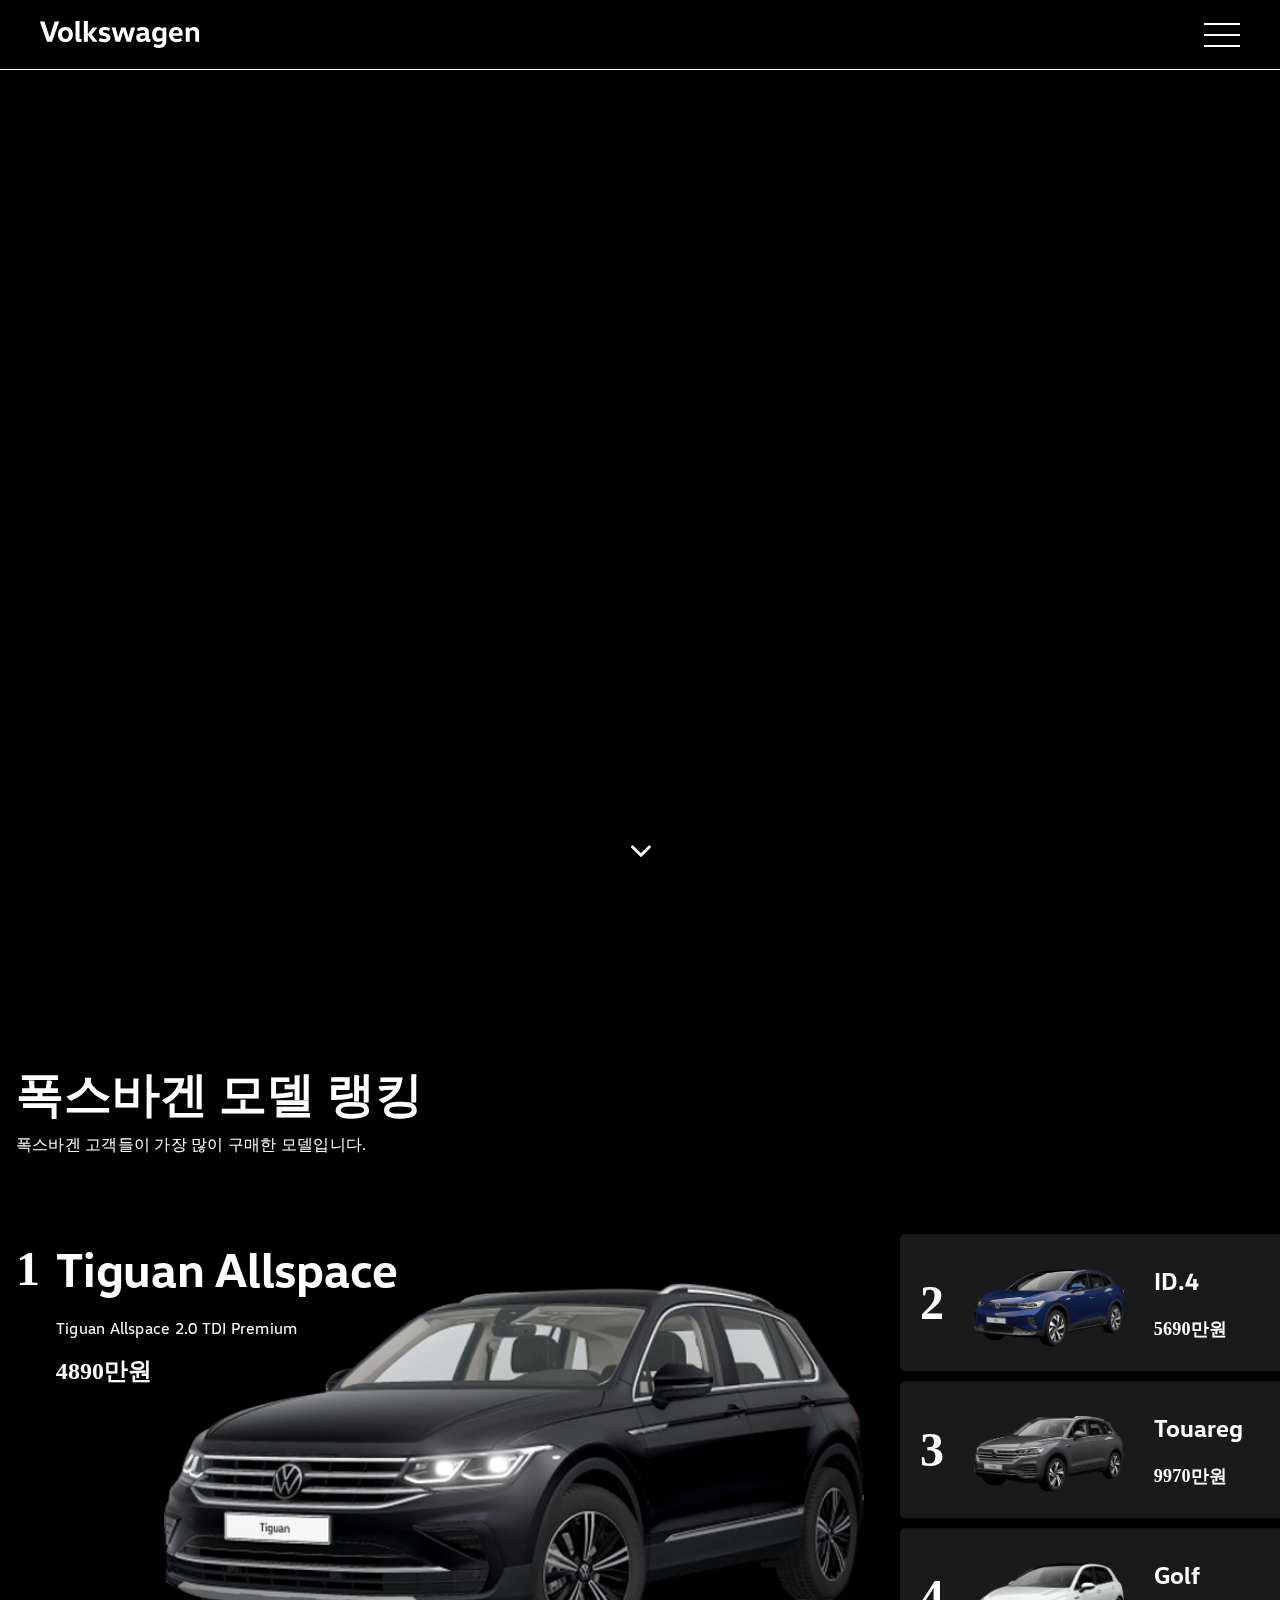
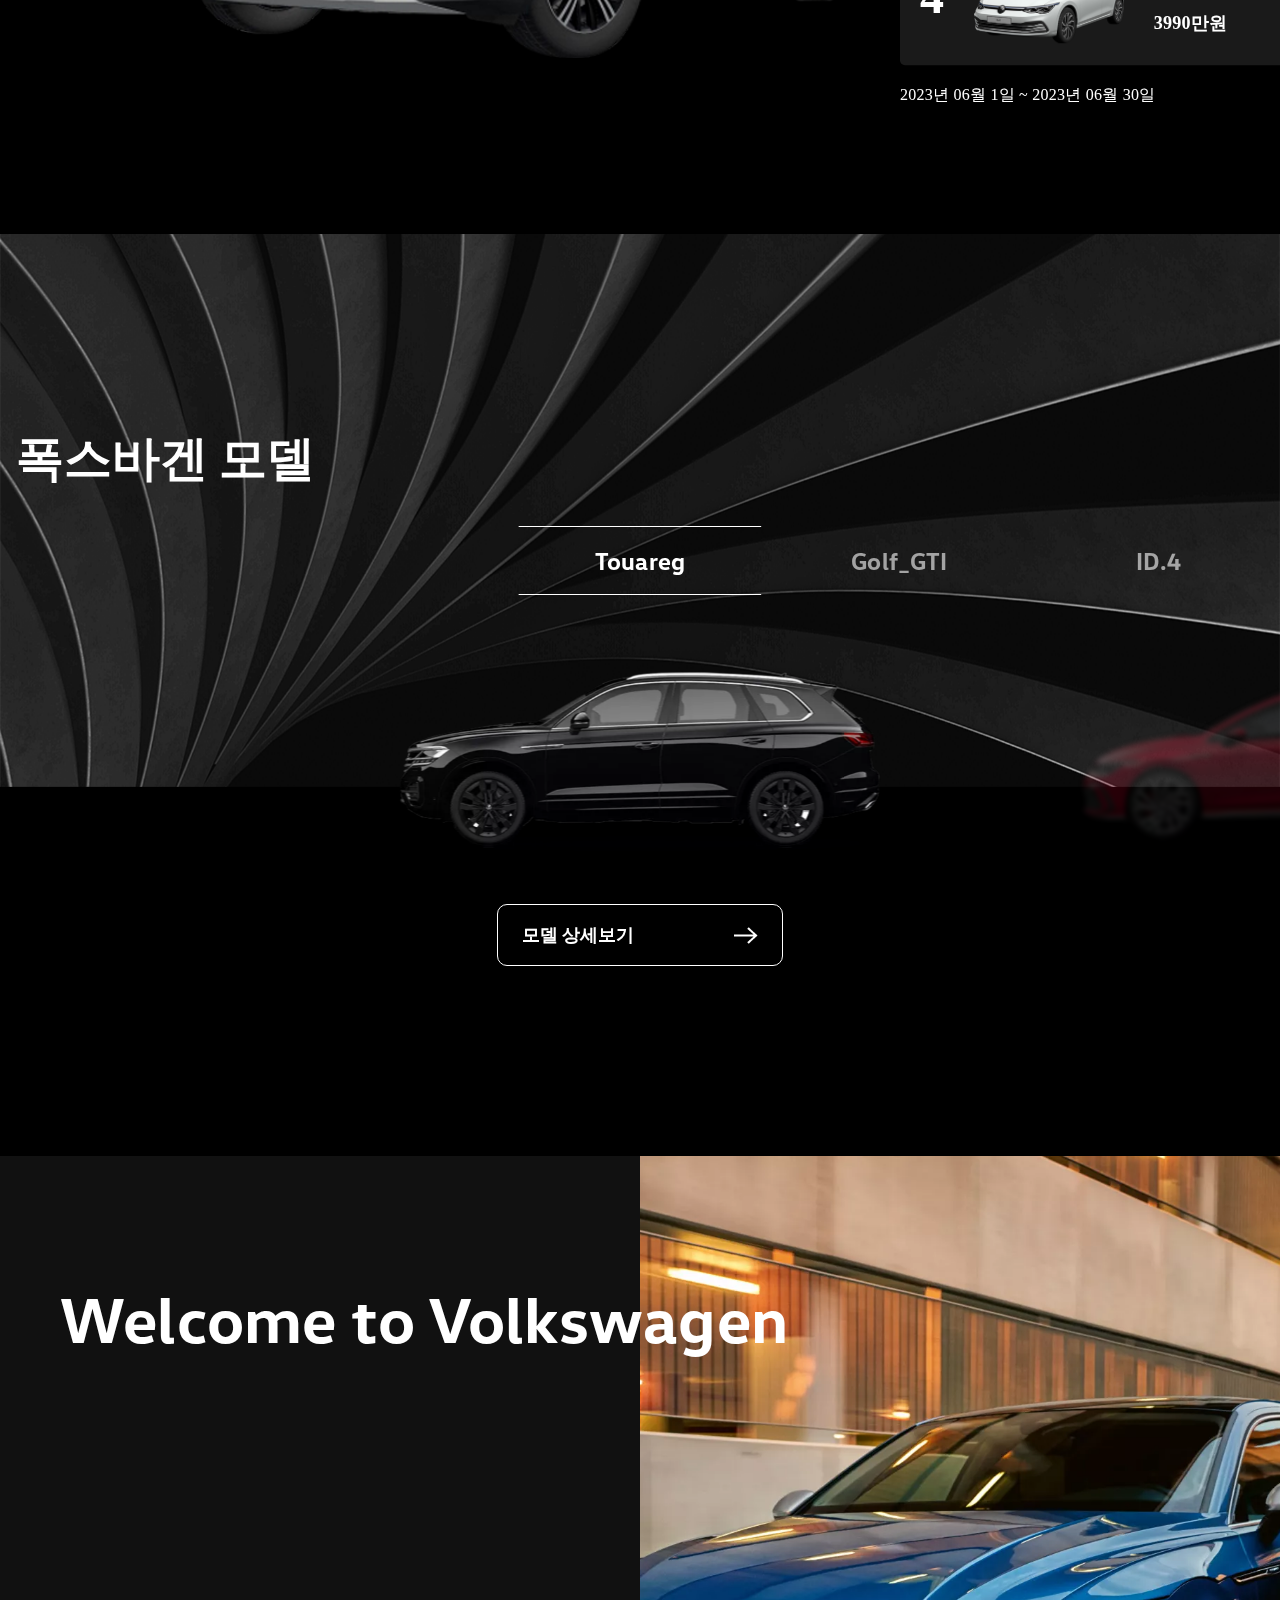
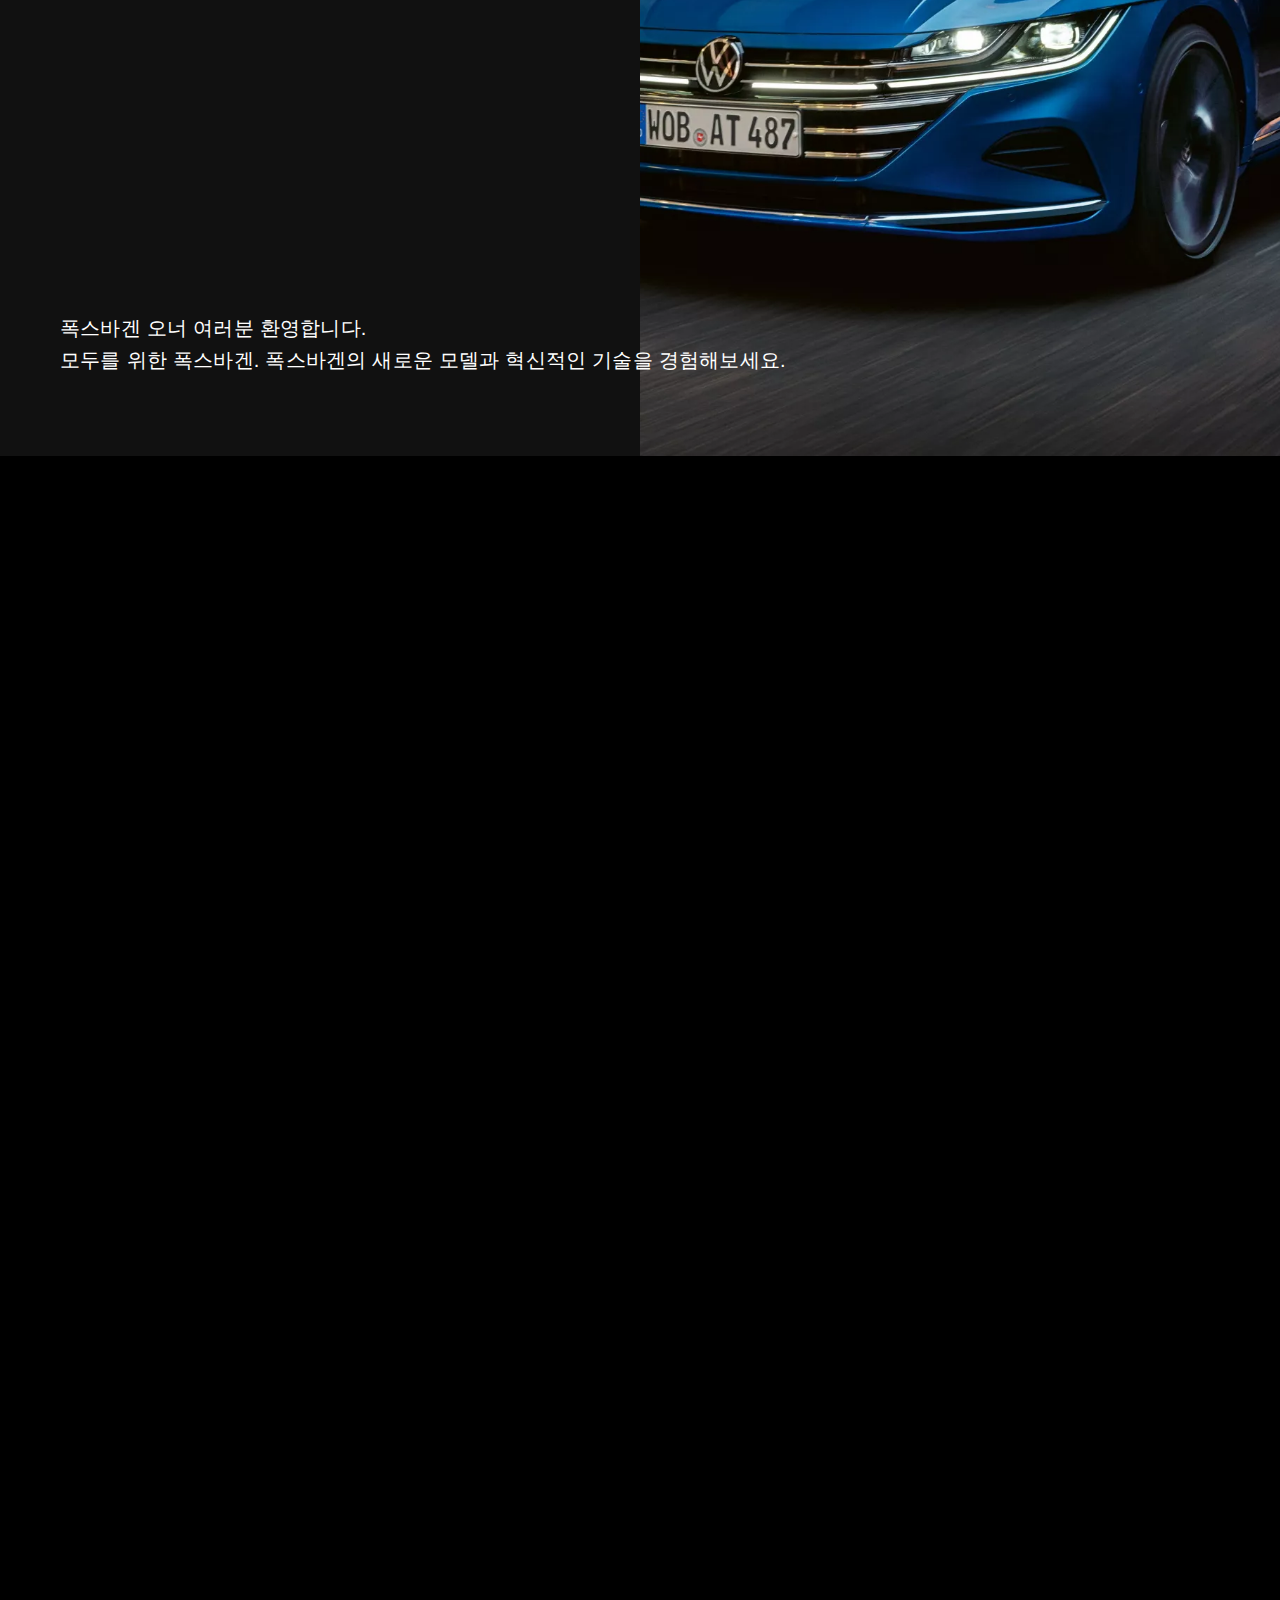
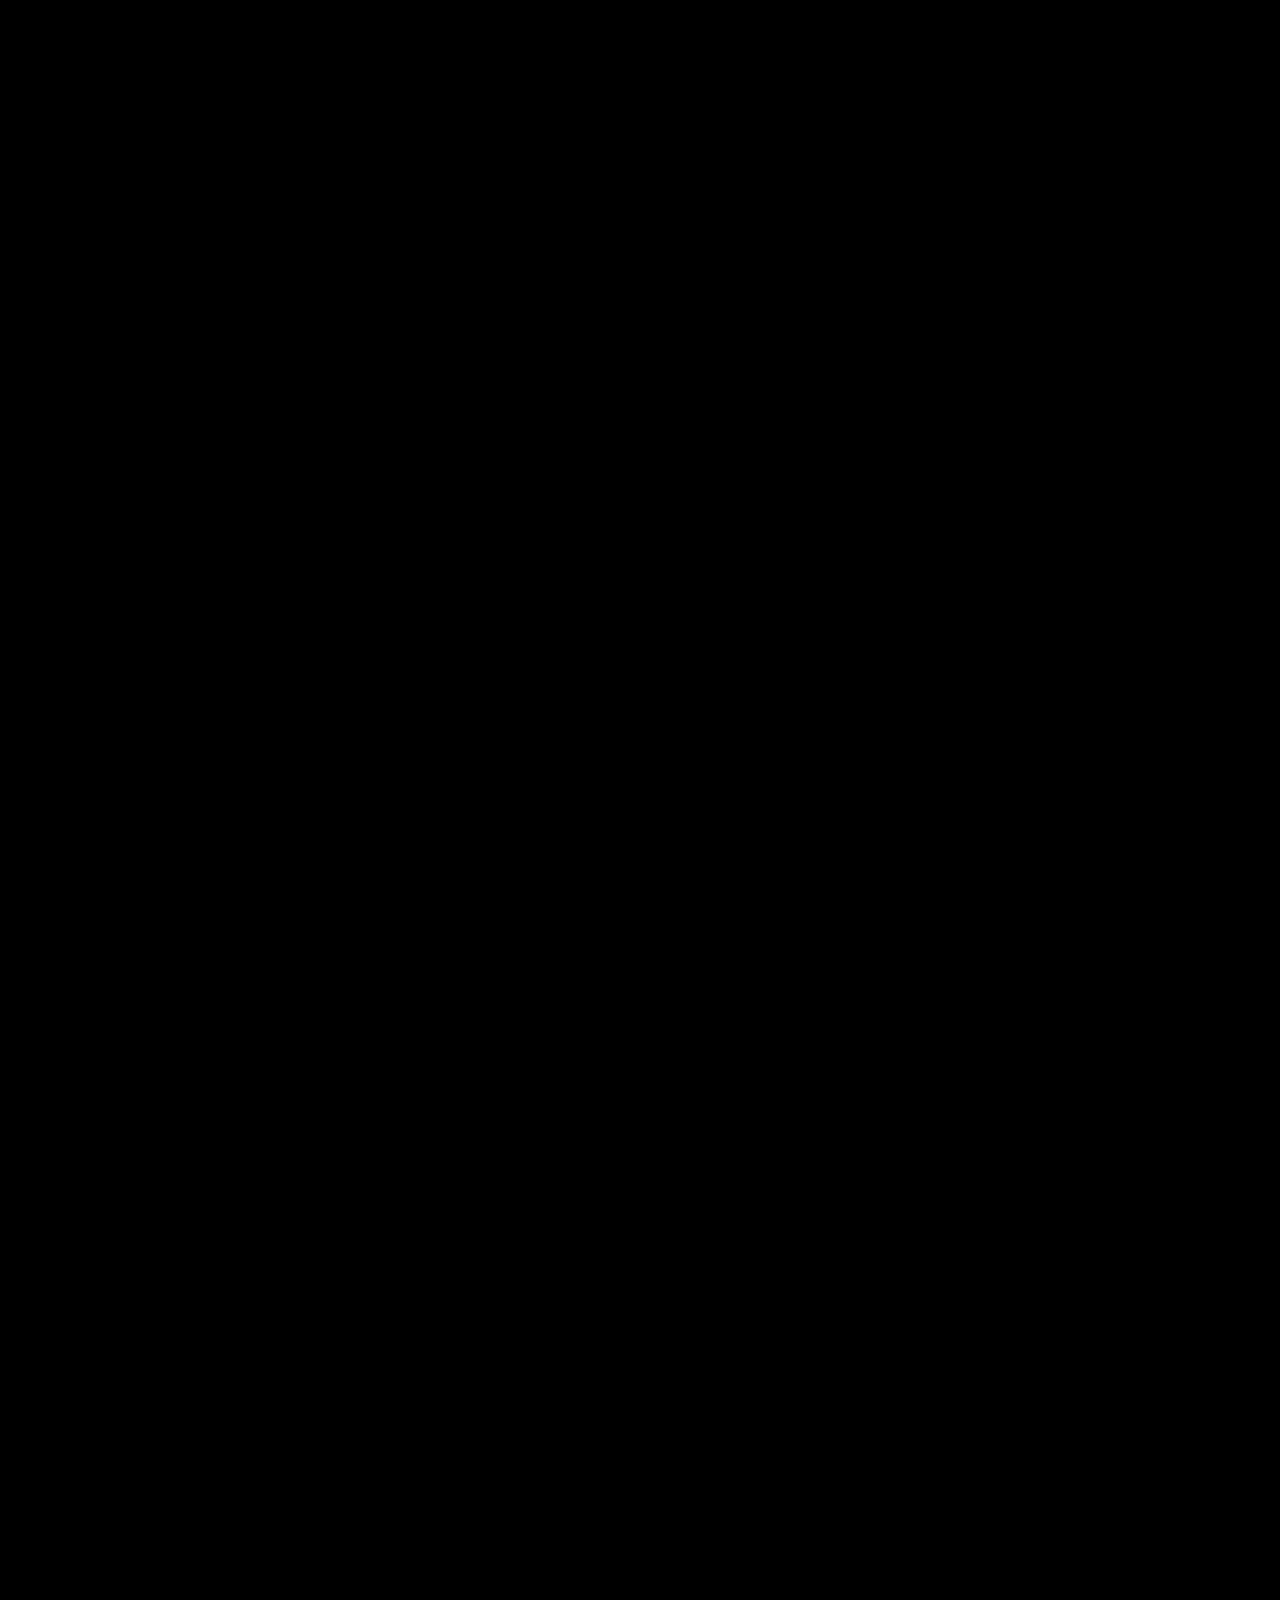
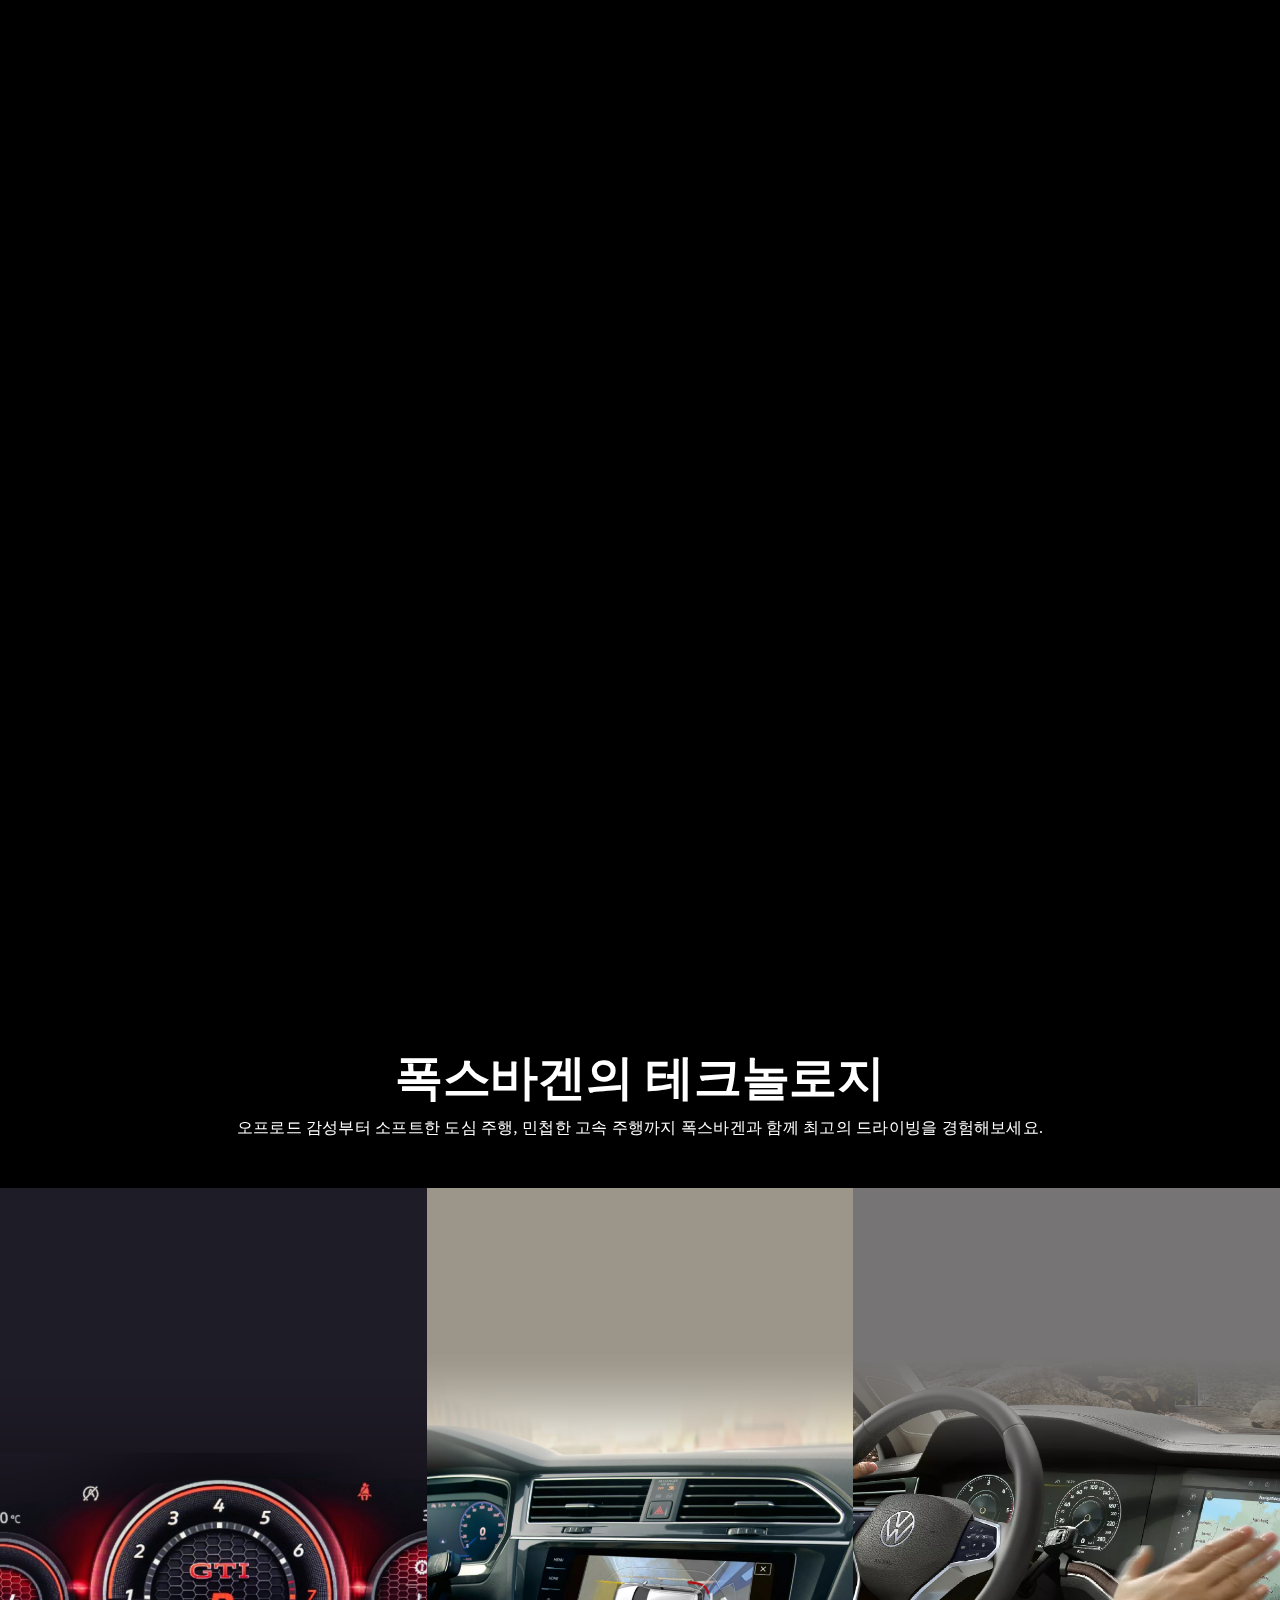
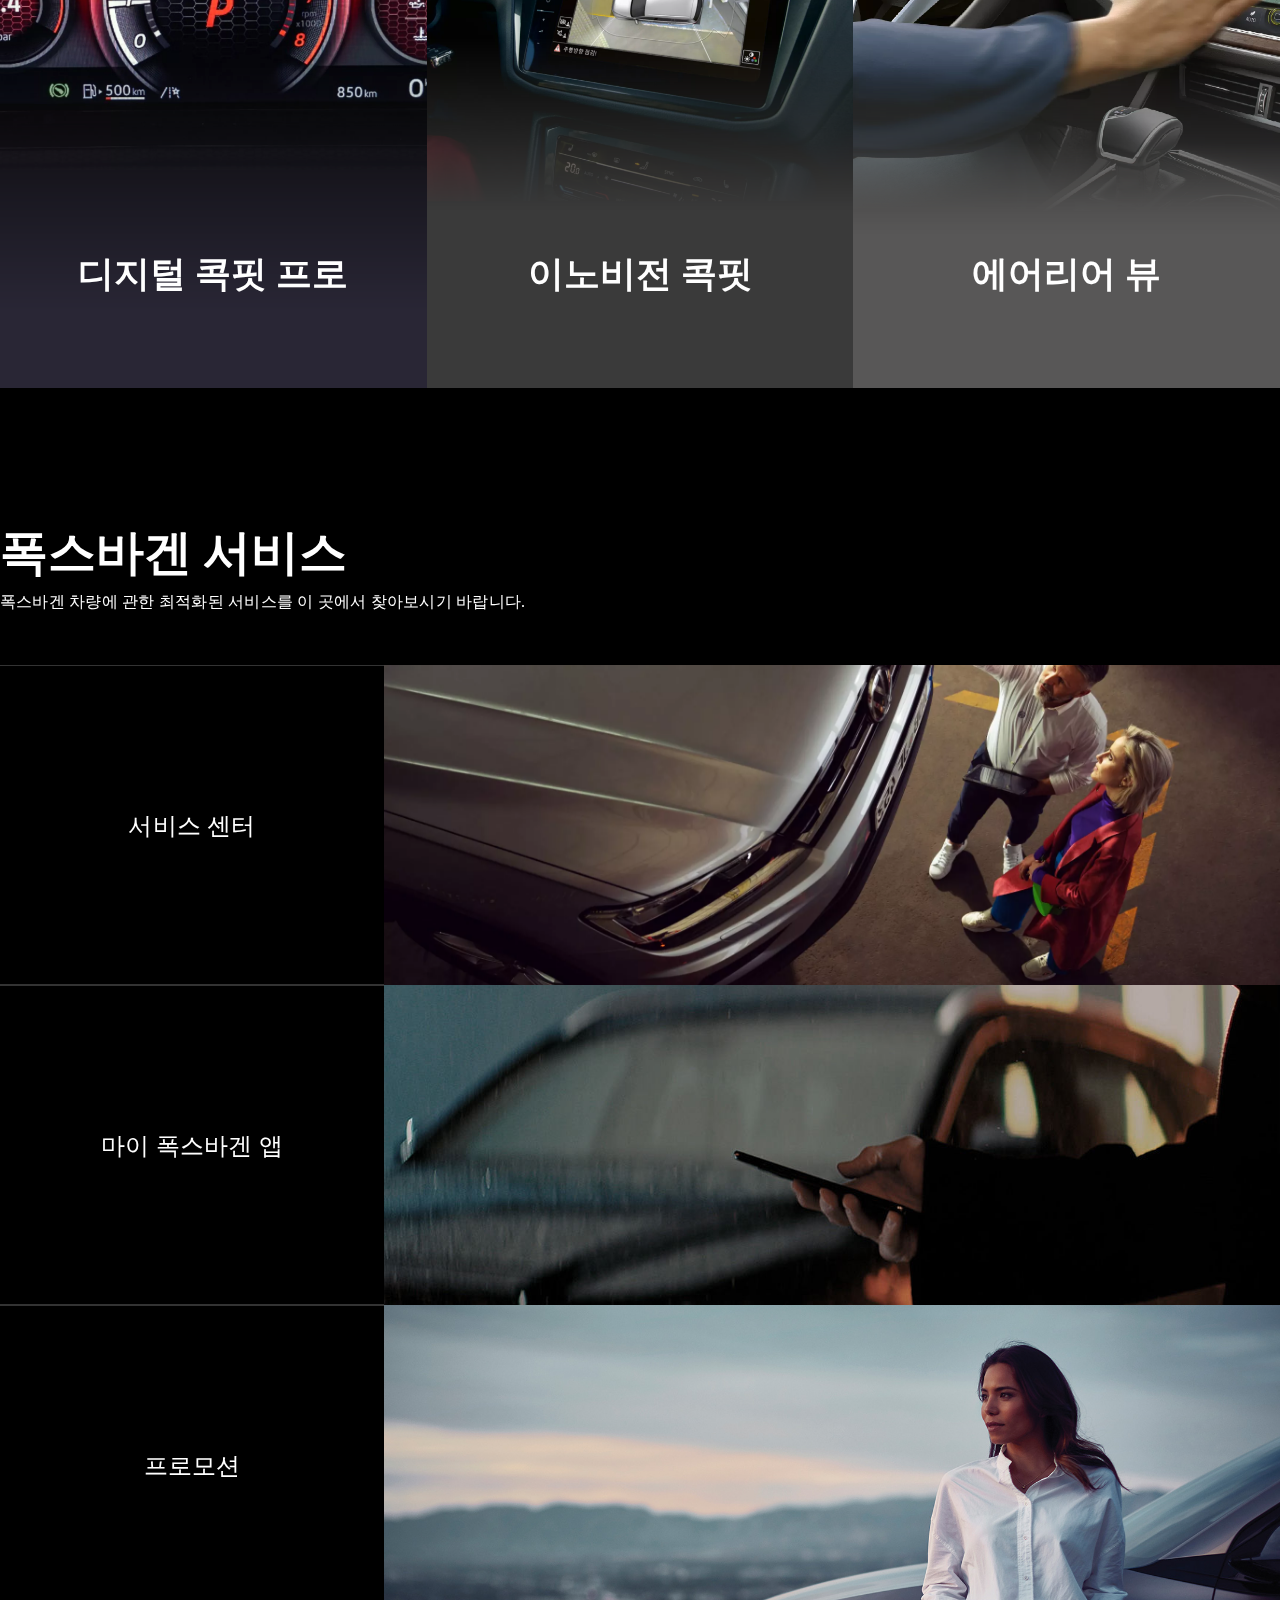
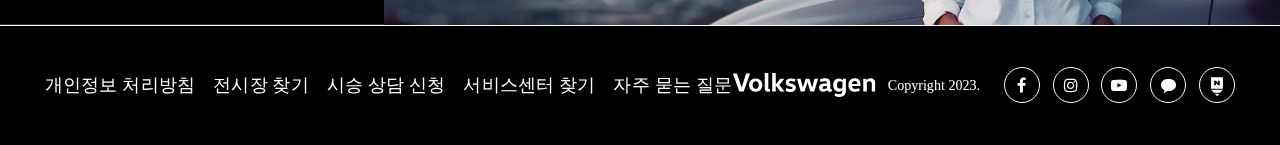
==== commit d382a7fb: "Final Version's 2nd commit" ====
--- a/index.html
+++ b/index.html
@@ -674,22 +674,28 @@
         <div class="swiper bgSwiper">
           <div class="swiper-wrapper">
             <div class="swiper-slide">
-              <img src="img/model/model_bg01.webp" alt="">
+              <img src="img/model/model_bg01.png" alt="">
             </div>
             <div class="swiper-slide">
-              <img src="img/model/model_bg02.webp" alt="">
+              <img src="img/model/model_bg02.png" alt="">
             </div>
             <div class="swiper-slide">
-              <img src="img/model/model_bg03.webp" alt="">
+              <img src="img/model/model_bg03.png" alt="">
             </div>
             <div class="swiper-slide">
-              <img src="img/model/model_bg04.webp" alt="">
+              <img src="img/model/model_bg04.png" alt="">
             </div>
             <div class="swiper-slide">
-              <img src="img/model/model_bg05.webp" alt="">
+              <img src="img/model/model_bg05.png" alt="">
             </div>
             <div class="swiper-slide">
-              <img src="img/model/model_bg06.webp" alt="">
+              <img src="img/model/model_bg06.png" alt="">
+            </div>
+            <div class="swiper-slide">
+              <img src="img/model/model_bg07.png" alt="">
+            </div>
+            <div class="swiper-slide">
+              <img src="img/model/model_bg08.png" alt="">
             </div>
           </div>
         </div>
--- a/css/model.css
+++ b/css/model.css
@@ -1,566 +1,567 @@
-.model{
-  position: relative;
-}
-.model .model_wrap{
-  overflow: hidden;
-  padding: 190px 0;
-}
-.model_inner{
-  width: 1500px;
-  margin: auto;
-}
-.model_inner h2{
-  padding: 0 1rem;
-}
-.model .bgSwiper{
-  position: absolute;
-  height: 60%;
-  width: 100%;
-  z-index: -1;
-}
-.model .bgSwiper .swiper-wrapper .swiper-slide img{
-  width: 100%;
-  height: 100%;
-  object-fit: cover;
-}
-.model_inner .titleSwiper{padding: 3rem 0;}
-.model_inner .titleSwiper .swiper-wrapper .swiper-slide{
-  font-size: var(--h4);
-  font-weight: 800;
-  line-height: 155%; /* 37.2px */
-  letter-spacing: 0.072px;
-  font-family: 'vw-head', 'Pretendard', sans-serif;
-  color: #4C4C4C;
-  text-align: center;
-  position: relative;
-  cursor: pointer;
-}
-.model_inner .titleSwiper .swiper-wrapper .swiper-slide::before{
-  content: '';
-  position: absolute;
-  top: -1rem;
-  left: 0;
-  width: 0;
-  height: 1px;
-  background-color: white;
-}
-.model_inner .titleSwiper .swiper-wrapper .swiper-slide::after{
-  content: '';
-  position: absolute;
-  bottom: -1rem;
-  left: 0;
-  width: 0;
-  height: 1px;
-  background-color: white;
-}
-.model_inner .titleSwiper .swiper-wrapper .swiper-slide-active{
-  color: var(--white);
-}
-.model_inner .titleSwiper .swiper-wrapper .swiper-slide-active::before,
-.model_inner .titleSwiper .swiper-wrapper .swiper-slide-active::after{
-  width: 100%;
-}
-.model .car_swiper .swiper-container .swiper-wrapper{
-  margin: 32px auto;
-}
-.model .car_swiper .swiper-container .swiper-wrapper .swiper-slide{
-  display: flex;
-  justify-content: center;
-  align-items: center;
-  opacity: 0.3;
-  filter: blur(2.5px);
-}
-.model .car_swiper .swiper-container .swiper-wrapper .swiper-slide-active{
-  opacity: 1;
-  filter: none;
-}
-.model .car_swiper .swiper-container .swiper-wrapper > .swiper-slide > img{
-  position: relative;
-  width: 85%;
-  z-index: 10;
-}
-/* 바퀴 */
-@keyframes rota{ 
-  0%{transform: rotate(0);}
-  100%{transform: rotate(-360deg);}
-} 
-@keyframes rota-back{ 
-  0%{transform: rotate(0);}
-  100%{transform: rotate(360deg);}
-} 
-
-.model .car_swiper .swiper-container .swiper-wrapper > .swiper-slide > .circle{
-  position: absolute;
-  z-index: 10;
-}
-.model .car_swiper .swiper-container .swiper-wrapper > .swiper-slide > .circle.rota{
-  animation: rota 870ms linear;
-}
-.model .car_swiper .swiper-container .swiper-wrapper > .swiper-slide > .circle.rota_back{
-  animation: rota-back 870ms linear;
-}
-.model .car_swiper .swiper-container .swiper-wrapper > .swiper-slide > .circle.stop{
-  animation: none;
-}
-.model .car_swiper .swiper-container .swiper-wrapper > .swiper-slide > .tou_circle{
-  bottom: 5.5%;
-}
-.model .car_swiper .swiper-container .swiper-wrapper > .swiper-slide > .tou_circle > img{
-  width: 5.8vw;
-}
-.model .car_swiper .swiper-container .swiper-wrapper > .swiper-slide > .tou_front{
-  left: 19.3%;
-}
-.model .car_swiper .swiper-container .swiper-wrapper > .swiper-slide > .tou_end{
-  right: 20.3%;
-}
-.model .car_swiper .swiper-container .swiper-wrapper > .swiper-slide > .gti_circle > img{
-  width: 5.2vw;
-}
-.model .car_swiper .swiper-container .swiper-wrapper > .swiper-slide > .gti_circle{
-  bottom: 9%;
-}
-.model .car_swiper .swiper-container .swiper-wrapper > .swiper-slide > .gti_front{
-  left: 21.5%;
-}
-.model .car_swiper .swiper-container .swiper-wrapper > .swiper-slide > .gti_end{
-  right: 22.5%;
-}
-.model .car_swiper .swiper-container .swiper-wrapper > .swiper-slide > .id4_circle > img{
-  width: 6.1vw;
-}
-.model .car_swiper .swiper-container .swiper-wrapper > .swiper-slide > .id4_circle{
-  bottom: 7%;
-}
-.model .car_swiper .swiper-container .swiper-wrapper > .swiper-slide > .id4_front{
-  left: 18.6%;
-}
-.model .car_swiper .swiper-container .swiper-wrapper > .swiper-slide > .id4_end{
-  right: 21%;
-}
-.model .car_swiper .swiper-container .swiper-wrapper > .swiper-slide > .jet_circle > img{
-  width: 5.3vw;
-}
-.model .car_swiper .swiper-container .swiper-wrapper > .swiper-slide > .jet_circle{
-  bottom: 12%;
-}
-.model .car_swiper .swiper-container .swiper-wrapper > .swiper-slide > .jet_front{
-  left: 19.6%;
-}
-.model .car_swiper .swiper-container .swiper-wrapper > .swiper-slide > .jet_end{
-  right: 23.8%;
-}
-.model .car_swiper .swiper-container .swiper-wrapper > .swiper-slide > .tia_circle > img{
-  width: 5.9vw;
-}
-.model .car_swiper .swiper-container .swiper-wrapper > .swiper-slide > .tia_circle{
-  bottom: 11%;
-}
-.model .car_swiper .swiper-container .swiper-wrapper > .swiper-slide > .tia_front{
-  left: 19.1%;
-}
-.model .car_swiper .swiper-container .swiper-wrapper > .swiper-slide > .tia_end{
-  right: 21.5%;
-}
-.model .car_swiper .swiper-container .swiper-wrapper > .swiper-slide > .art_circle > img{
-  width: 5.5vw;
-}
-.model .car_swiper .swiper-container .swiper-wrapper > .swiper-slide > .art_circle{
-  bottom: 9%;
-}
-.model .car_swiper .swiper-container .swiper-wrapper > .swiper-slide > .art_front{
-  left: 18%;
-}
-.model .car_swiper .swiper-container .swiper-wrapper > .swiper-slide > .art_end{
-  right: 21%;
-}
-.model .car_swiper .swiper-container .swiper-wrapper > .swiper-slide > .tig_circle > img{
-  width: 6vw;
-}
-.model .car_swiper .swiper-container .swiper-wrapper > .swiper-slide > .tig_circle{
-  bottom: 8%;
-}
-.model .car_swiper .swiper-container .swiper-wrapper > .swiper-slide > .tig_front{
-  left: 20%;
-}
-.model .car_swiper .swiper-container .swiper-wrapper > .swiper-slide > .tig_end{
-  right: 19.8%;
-}
-.model .car_swiper .swiper-container .swiper-wrapper > .swiper-slide > .golf_circle > img{
-  width: 5.3vw;
-}
-.model .car_swiper .swiper-container .swiper-wrapper > .swiper-slide > .golf_circle{
-  bottom: 8%;
-}
-.model .car_swiper .swiper-container .swiper-wrapper > .swiper-slide > .golf_front{
-  left: 21.5%;
-}
-.model .car_swiper .swiper-container .swiper-wrapper > .swiper-slide > .golf_end{
-  right: 21.8%;
-}
-
-.model .more_btn{
-  background-color: transparent;
-  padding: 18px 24px;
-  margin: 48px auto auto;
-  border: 1px solid white;
-  border-radius: 10px;
-  transition: 0.7s;
-  overflow: hidden;
-  cursor: pointer;
-  display: block;
-}
-.model .more_btn span{
-  color: #FFF;
-  text-align: center;
-  font-size: 1.13rem;
-  font-weight: 600;
-  display: inline-block;
-  position: relative;
-}
-.model .more_btn span::before{
-  content: '';
-  position: absolute;
-  left: -600%;
-  top: -100%;
-  z-index: -1;
-  background-color: white;
-  display: block;
-  width: 321%;
-  height: 1100%;
-  transform: rotate(315deg);
-  transition: 0.5s;
-}
-.model .more_btn span a{
-  display: flex;
-  align-items: center;
-  gap: 100px;
-}
-.model .more_btn span a .model_btn_arrow{
-  width: 24px;
-  height: 17px;
-  display: inline-block;
-  background-image: url(../img/model/rightarrowWhite.png);
-  background-repeat: no-repeat;
-  background-size: cover;
-}
-
-
-@media (hover:hover){
-  .model .more_btn:hover span a{color: black;}
-  .model .more_btn:hover span a .model_btn_arrow{background-image: url(../img/model/rightarrowBlack.png);}
-  .model .more_btn:hover span::before{    left: -152%;}
-}
-
-/***** 반응형 *****/
-@media (max-width: 1500px) {
-  .model_inner{width: 100%;}
-}
-@media (max-width: 1100px) {
-  .model_inner .titleSwiper .swiper-wrapper .swiper-slide-active::before, 
-  .model_inner .titleSwiper .swiper-wrapper .swiper-slide-active::after {
-    width: 70%;
-    left: 50%;
-    transform: translateX(-50%);
-  }
-
-}
-@media (max-width: 768px) {
-  /* 추가 */
-  .model{
-    height: 100vh;
-    min-height: 750px;
-    margin: auto;
-  }
-  .model .model_wrap{
-    overflow: hidden;
-    height: inherit;
-    min-height: 750px;
-    padding: 80px 0;
-    display: flex;
-    flex-direction: column;
-    align-items: stretch;
-  }
-
-  .model_inner{width: 90%;}
-  .model_inner h2{
-    text-align: center;
-    margin-bottom: 20vh;
-  }
-  .model .bgSwiper{
-    height: 56%;
-    top: 0;
-  }
-  .model_inner .titleSwiper{padding: 1rem 0;}
-  .model_inner .titleSwiper .swiper-wrapper .swiper-slide{
-    font-size: var(--h5);
-    line-height: 163%; /* 26.08px */
-    letter-spacing: 0.24px;
-  }
-
-  .model_inner .titleSwiper .swiper-wrapper .swiper-slide-active::before, 
-  .model_inner .titleSwiper .swiper-wrapper .swiper-slide-active::after {
-    width: 100%;
-  }
-  .model .car_swiper .swiper-container .swiper-wrapper{margin: 70px auto;}
-  .model .car_swiper .swiper-container .swiper-wrapper .swiper-slide img{
-    width: 100%;
-  }
-  .model .car_swiper .swiper-container .swiper-wrapper > .swiper-slide > .circle{
-    position: absolute;
-    z-index: 10;
-    animation: var(--a);
-  }
-  .model .car_swiper .swiper-container .swiper-wrapper > .swiper-slide > .tou_circle{
-    bottom: 3%;
-  }
-  .model .car_swiper .swiper-container .swiper-wrapper > .swiper-slide > .tou_circle > img{
-    width: 10vw;
-  }
-  .model .car_swiper .swiper-container .swiper-wrapper > .swiper-slide > .tou_front{
-    left: 13.3%;
-  }
-  .model .car_swiper .swiper-container .swiper-wrapper > .swiper-slide > .tou_end{
-    right: 14.3%;
-  }
-  .model .car_swiper .swiper-container .swiper-wrapper > .swiper-slide > .gti_circle > img{
-    width: 8.4vw;
-  }
-  .model .car_swiper .swiper-container .swiper-wrapper > .swiper-slide > .gti_circle{
-    bottom: 9%;
-  }
-  .model .car_swiper .swiper-container .swiper-wrapper > .swiper-slide > .gti_front{
-    left: 16.5%;
-  }
-  .model .car_swiper .swiper-container .swiper-wrapper > .swiper-slide > .gti_end{
-    right: 18%;
-  }
-  .model .car_swiper .swiper-container .swiper-wrapper > .swiper-slide > .id4_circle > img{
-    width: 10.5vw;
-  }
-  .model .car_swiper .swiper-container .swiper-wrapper > .swiper-slide > .id4_circle{
-    bottom: 6%;
-  }
-  .model .car_swiper .swiper-container .swiper-wrapper > .swiper-slide > .id4_front{
-    left: 12.7%;
-  }
-  .model .car_swiper .swiper-container .swiper-wrapper > .swiper-slide > .id4_end{
-    right: 15.5%;
-  }
-  .model .car_swiper .swiper-container .swiper-wrapper > .swiper-slide > .jet_circle > img{
-    width: 8.7vw;
-  }
-  .model .car_swiper .swiper-container .swiper-wrapper > .swiper-slide > .jet_circle{
-    bottom: 12%;
-  }
-  .model .car_swiper .swiper-container .swiper-wrapper > .swiper-slide > .jet_front{
-    left: 14.4%;
-  }
-  .model .car_swiper .swiper-container .swiper-wrapper > .swiper-slide > .jet_end{
-    right: 19%;
-  }
-  .model .car_swiper .swiper-container .swiper-wrapper > .swiper-slide > .tia_circle > img{
-    width: 9.4vw;
-  }
-  .model .car_swiper .swiper-container .swiper-wrapper > .swiper-slide > .tia_circle{
-    bottom: 11%;
-  }
-  .model .car_swiper .swiper-container .swiper-wrapper > .swiper-slide > .tia_front{
-    left: 13.7%;
-  }
-  .model .car_swiper .swiper-container .swiper-wrapper > .swiper-slide > .tia_end{
-    right: 16.5%;
-  }
-  .model .car_swiper .swiper-container .swiper-wrapper > .swiper-slide > .art_circle > img{
-    width: 9vw;
-  }
-  .model .car_swiper .swiper-container .swiper-wrapper > .swiper-slide > .art_circle{
-    bottom: 9%;
-  }
-  .model .car_swiper .swiper-container .swiper-wrapper > .swiper-slide > .art_front{
-    left: 12.5%;
-  }
-  .model .car_swiper .swiper-container .swiper-wrapper > .swiper-slide > .art_end{
-    right: 16%;
-  }
-  .model .car_swiper .swiper-container .swiper-wrapper > .swiper-slide > .tig_circle > img{
-    width: 10.2vw;
-  }
-  .model .car_swiper .swiper-container .swiper-wrapper > .swiper-slide > .tig_circle{
-    bottom: 7%;
-  }
-  .model .car_swiper .swiper-container .swiper-wrapper > .swiper-slide > .tig_front{
-    left: 14.5%;
-  }
-  .model .car_swiper .swiper-container .swiper-wrapper > .swiper-slide > .tig_end{
-    right: 14%;
-  }
-  .model .car_swiper .swiper-container .swiper-wrapper > .swiper-slide > .golf_circle > img{
-    width: 8.7vw;
-  }
-  .model .car_swiper .swiper-container .swiper-wrapper > .swiper-slide > .golf_circle{
-    bottom: 8%;
-  }
-  .model .car_swiper .swiper-container .swiper-wrapper > .swiper-slide > .golf_front{
-    left: 16.4%;
-  }
-  .model .car_swiper .swiper-container .swiper-wrapper > .swiper-slide > .golf_end{
-    right: 16.8%;
-  }
-
-  .model .more_btn{
-    padding: 1rem;
-    margin: auto auto 0;
-    border: 1px solid white;
-    border-radius: 5px;
-    /* position: relative; */
-    transition: 0.7s;
-    width: 210px;
-    height: 50px;
-  }
-  .model .more_btn span{
-    font-size: var(--h5);
-    font-weight: 400;
-  }
-
-  .model .more_btn span a{
-    display: flex;
-    align-items: center;
-    gap: 30px;
-  }
-  .model .more_btn span a .model_btn_arrow{
-    transform: scale(0.75);
-  }
-  .model .more_btn span::before{
-    content: '';
-    position: absolute;
-    /* left: -398%; */
-    top: -400%;
-    z-index: -1;
-    background-color: white;
-    display: block;
-    /* width: 450%;
-    height: 450%; */
-    transform: rotate(315deg);
-    transition: 0.5s;
-  }
-  .model .more_btn:hover span::before{    left: -122%;}
-  .model .more_btn.click::before{left: -122%;}
-  /* .model .more_btn:hover::before{ left: -400%;} */
-  .model .more_btn.click span a .model_btn_arrow{
-    background-image: url(../img/model/rightarrowBlack.png);
-  }
-  /* .model .more_btn:hover span a .model_btn_arrow{
-    background-image: url(../img/model/rightarrowWhite.png);
-  } */
-  .model .more_btn.click span a{color: black;}
-  /* .model .more_btn:hover span a{color: white;} */
-}
-
-@media (max-width: 520px) {
-  .model .bgSwiper{
-    height: 57%;
-    max-height: 490px;
-    top: 0;
-  }
-  .model .car_swiper .swiper-container .swiper-wrapper .swiper-slide img{
-    width: 140%;
-    transform: scale(1.8);
-  }
-  .model .car_swiper .swiper-container .swiper-wrapper > .swiper-slide > .tou_circle{
-    bottom: -18%;
-  }
-  .model .car_swiper .swiper-container .swiper-wrapper > .swiper-slide > .tou_circle > img{
-    width: 6.1vw;
-  }
-  .model .car_swiper .swiper-container .swiper-wrapper > .swiper-slide > .tou_front{
-    left: -33.7%;
-  }
-  .model .car_swiper .swiper-container .swiper-wrapper > .swiper-slide > .tou_end{
-    right: -30.7%;
-  }
-  .model .car_swiper .swiper-container .swiper-wrapper > .swiper-slide > .gti_circle > img{
-    width: 5.4vw;
-  }
-  .model .car_swiper .swiper-container .swiper-wrapper > .swiper-slide > .gti_circle{
-    bottom: -10%;
-  }
-  .model .car_swiper .swiper-container .swiper-wrapper > .swiper-slide > .gti_front{
-    left: -27.7%;
-  }
-  .model .car_swiper .swiper-container .swiper-wrapper > .swiper-slide > .gti_end{
-    right: -24.5%;
-  }
-  .model .car_swiper .swiper-container .swiper-wrapper > .swiper-slide > .id4_circle > img{
-    width: 6.3vw;
-  }
-  .model .car_swiper .swiper-container .swiper-wrapper > .swiper-slide > .id4_circle{
-    bottom: -11%;
-  }
-  .model .car_swiper .swiper-container .swiper-wrapper > .swiper-slide > .id4_front{
-    left: -35.4%;
-  }
-  .model .car_swiper .swiper-container .swiper-wrapper > .swiper-slide > .id4_end{
-    right: -28%;
-  }
-  .model .car_swiper .swiper-container .swiper-wrapper > .swiper-slide > .jet_circle > img{
-    width: 5.5vw;
-  }
-  .model .car_swiper .swiper-container .swiper-wrapper > .swiper-slide > .jet_circle{
-    bottom: -6%;
-  }
-  .model .car_swiper .swiper-container .swiper-wrapper > .swiper-slide > .jet_front{
-    left: -32%;
-  }
-  .model .car_swiper .swiper-container .swiper-wrapper > .swiper-slide > .jet_end{
-    right: -21.2%;
-  }
-  .model .car_swiper .swiper-container .swiper-wrapper > .swiper-slide > .tia_circle > img{
-    width: 6.1vw;
-  }
-  .model .car_swiper .swiper-container .swiper-wrapper > .swiper-slide > .tia_circle{
-    bottom: -6%;
-  }
-  .model .car_swiper .swiper-container .swiper-wrapper > .swiper-slide > .tia_front{
-    left: -33.9%;
-  }
-  .model .car_swiper .swiper-container .swiper-wrapper > .swiper-slide > .tia_end{
-    right: -26.5%;
-  }
-  .model .car_swiper .swiper-container .swiper-wrapper > .swiper-slide > .art_circle > img{
-    width: 5.5vw;
-  }
-  .model .car_swiper .swiper-container .swiper-wrapper > .swiper-slide > .art_circle{
-    bottom: -9%;
-  }
-  .model .car_swiper .swiper-container .swiper-wrapper > .swiper-slide > .art_front{
-    left: -37%;
-  }
-  .model .car_swiper .swiper-container .swiper-wrapper > .swiper-slide > .art_end{
-    right: -28%;
-  }
-  .model .car_swiper .swiper-container .swiper-wrapper > .swiper-slide > .tig_circle > img{
-    width: 6.2vw;
-  }
-  .model .car_swiper .swiper-container .swiper-wrapper > .swiper-slide > .tig_circle{
-    bottom: -11%;
-  }
-  .model .car_swiper .swiper-container .swiper-wrapper > .swiper-slide > .tig_front{
-    left: -31%;
-  }
-  .model .car_swiper .swiper-container .swiper-wrapper > .swiper-slide > .tig_end{
-    right: -31.5%;
-  }
-  .model .car_swiper .swiper-container .swiper-wrapper > .swiper-slide > .golf_circle > img{
-    width: 5.2vw;
-  }
-  .model .car_swiper .swiper-container .swiper-wrapper > .swiper-slide > .golf_circle{
-    bottom: -11%;
-  }
-  .model .car_swiper .swiper-container .swiper-wrapper > .swiper-slide > .golf_front{
-    left: -27%;
-  }
-  .model .car_swiper .swiper-container .swiper-wrapper > .swiper-slide > .golf_end{
-    right: -26%;
-  }
+.model{
+  position: relative;
+}
+.model .model_wrap{
+  overflow: hidden;
+  padding: 190px 0;
+}
+.model_inner{
+  width: 1500px;
+  margin: auto;
+}
+.model_inner h2{
+  padding: 0 1rem;
+}
+.model .bgSwiper{
+  position: absolute;
+  height: 60%;
+  width: 100%;
+  z-index: -1;
+}
+.model .bgSwiper .swiper-wrapper .swiper-slide img{
+  width: 100%;
+  height: 100%;
+  object-fit: cover;
+}
+.model_inner .titleSwiper{padding: 3rem 0;}
+.model_inner .titleSwiper .swiper-wrapper .swiper-slide{
+  font-size: var(--h4);
+  font-weight: 800;
+  line-height: 155%; /* 37.2px */
+  letter-spacing: 0.072px;
+  font-family: 'vw-head', 'Pretendard', sans-serif;
+  color: rgba(255, 255, 255, 0.6);
+  text-align: center;
+  position: relative;
+  cursor: pointer;
+}
+.model_inner .titleSwiper .swiper-wrapper .swiper-slide::before{
+  content: '';
+  position: absolute;
+  top: -1rem;
+  left: 0;
+  width: 0;
+  height: 1px;
+  background-color: white;
+}
+.model_inner .titleSwiper .swiper-wrapper .swiper-slide::after{
+  content: '';
+  position: absolute;
+  bottom: -1rem;
+  left: 0;
+  width: 0;
+  height: 1px;
+  background-color: white;
+}
+.model_inner .titleSwiper .swiper-wrapper .swiper-slide-active{
+  color: var(--white);
+}
+.model_inner .titleSwiper .swiper-wrapper .swiper-slide-active::before,
+.model_inner .titleSwiper .swiper-wrapper .swiper-slide-active::after{
+  width: 100%;
+}
+.model .car_swiper .swiper-container .swiper-wrapper{
+  margin: 32px auto;
+}
+.model .car_swiper .swiper-container .swiper-wrapper .swiper-slide{
+  display: flex;
+  justify-content: center;
+  align-items: center;
+  opacity: 0.3;
+  filter: blur(2.5px);
+}
+.model .car_swiper .swiper-container .swiper-wrapper .swiper-slide-active{
+  opacity: 1;
+  filter: none;
+}
+.model .car_swiper .swiper-container .swiper-wrapper > .swiper-slide > img{
+  position: relative;
+  width: 85%;
+  z-index: 10;
+}
+/* 바퀴 */
+@keyframes rota{ 
+  0%{transform: rotate(0);}
+  100%{transform: rotate(-360deg);}
+} 
+@keyframes rota-back{ 
+  0%{transform: rotate(0);}
+  100%{transform: rotate(360deg);}
+} 
+
+.model .car_swiper .swiper-container .swiper-wrapper > .swiper-slide > .circle{
+  position: absolute;
+  z-index: 10;
+}
+.model .car_swiper .swiper-container .swiper-wrapper > .swiper-slide > .circle.rota{
+  animation: rota 870ms linear;
+}
+.model .car_swiper .swiper-container .swiper-wrapper > .swiper-slide > .circle.rota_back{
+  animation: rota-back 870ms linear;
+}
+.model .car_swiper .swiper-container .swiper-wrapper > .swiper-slide > .circle.stop{
+  animation: none;
+}
+.model .car_swiper .swiper-container .swiper-wrapper > .swiper-slide > .tou_circle{
+  bottom: 5.5%;
+}
+.model .car_swiper .swiper-container .swiper-wrapper > .swiper-slide > .tou_circle > img{
+  width: 5.8vw;
+}
+.model .car_swiper .swiper-container .swiper-wrapper > .swiper-slide > .tou_front{
+  left: 19.3%;
+}
+.model .car_swiper .swiper-container .swiper-wrapper > .swiper-slide > .tou_end{
+  right: 20.3%;
+}
+.model .car_swiper .swiper-container .swiper-wrapper > .swiper-slide > .gti_circle > img{
+  width: 5.2vw;
+}
+.model .car_swiper .swiper-container .swiper-wrapper > .swiper-slide > .gti_circle{
+  bottom: 9%;
+}
+.model .car_swiper .swiper-container .swiper-wrapper > .swiper-slide > .gti_front{
+  left: 21.5%;
+}
+.model .car_swiper .swiper-container .swiper-wrapper > .swiper-slide > .gti_end{
+  right: 22.5%;
+}
+.model .car_swiper .swiper-container .swiper-wrapper > .swiper-slide > .id4_circle > img{
+  width: 6.1vw;
+}
+.model .car_swiper .swiper-container .swiper-wrapper > .swiper-slide > .id4_circle{
+  bottom: 7%;
+}
+.model .car_swiper .swiper-container .swiper-wrapper > .swiper-slide > .id4_front{
+  left: 18.6%;
+}
+.model .car_swiper .swiper-container .swiper-wrapper > .swiper-slide > .id4_end{
+  right: 21%;
+}
+.model .car_swiper .swiper-container .swiper-wrapper > .swiper-slide > .jet_circle > img{
+  width: 5.3vw;
+}
+.model .car_swiper .swiper-container .swiper-wrapper > .swiper-slide > .jet_circle{
+  bottom: 12%;
+}
+.model .car_swiper .swiper-container .swiper-wrapper > .swiper-slide > .jet_front{
+  left: 19.6%;
+}
+.model .car_swiper .swiper-container .swiper-wrapper > .swiper-slide > .jet_end{
+  right: 23.8%;
+}
+.model .car_swiper .swiper-container .swiper-wrapper > .swiper-slide > .tia_circle > img{
+  width: 5.9vw;
+}
+.model .car_swiper .swiper-container .swiper-wrapper > .swiper-slide > .tia_circle{
+  bottom: 11%;
+}
+.model .car_swiper .swiper-container .swiper-wrapper > .swiper-slide > .tia_front{
+  left: 19.1%;
+}
+.model .car_swiper .swiper-container .swiper-wrapper > .swiper-slide > .tia_end{
+  right: 21.5%;
+}
+.model .car_swiper .swiper-container .swiper-wrapper > .swiper-slide > .art_circle > img{
+  width: 5.5vw;
+}
+.model .car_swiper .swiper-container .swiper-wrapper > .swiper-slide > .art_circle{
+  bottom: 9%;
+}
+.model .car_swiper .swiper-container .swiper-wrapper > .swiper-slide > .art_front{
+  left: 18%;
+}
+.model .car_swiper .swiper-container .swiper-wrapper > .swiper-slide > .art_end{
+  right: 21%;
+}
+.model .car_swiper .swiper-container .swiper-wrapper > .swiper-slide > .tig_circle > img{
+  width: 6vw;
+}
+.model .car_swiper .swiper-container .swiper-wrapper > .swiper-slide > .tig_circle{
+  bottom: 8%;
+}
+.model .car_swiper .swiper-container .swiper-wrapper > .swiper-slide > .tig_front{
+  left: 20%;
+}
+.model .car_swiper .swiper-container .swiper-wrapper > .swiper-slide > .tig_end{
+  right: 19.8%;
+}
+.model .car_swiper .swiper-container .swiper-wrapper > .swiper-slide > .golf_circle > img{
+  width: 5.3vw;
+}
+.model .car_swiper .swiper-container .swiper-wrapper > .swiper-slide > .golf_circle{
+  bottom: 8%;
+}
+.model .car_swiper .swiper-container .swiper-wrapper > .swiper-slide > .golf_front{
+  left: 21.5%;
+}
+.model .car_swiper .swiper-container .swiper-wrapper > .swiper-slide > .golf_end{
+  right: 21.8%;
+}
+
+.model .more_btn{
+  background-color: transparent;
+  padding: 18px 24px;
+  margin: 48px auto auto;
+  border: 1px solid white;
+  border-radius: 10px;
+  transition: 0.7s;
+  overflow: hidden;
+  cursor: pointer;
+  display: block;
+}
+.model .more_btn span{
+  color: #FFF;
+  text-align: center;
+  font-size: 1.13rem;
+  font-weight: 600;
+  display: inline-block;
+  position: relative;
+}
+.model .more_btn span::before{
+  content: '';
+  position: absolute;
+  left: -600%;
+  top: -100%;
+  z-index: -1;
+  background-color: white;
+  display: block;
+  width: 330%;
+  height: 1100%;
+  transform: rotate(315deg);
+  transition: 0.5s;
+}
+.model .more_btn span a{
+  display: flex;
+  align-items: center;
+  gap: 100px;
+}
+.model .more_btn span a .model_btn_arrow{
+  width: 24px;
+  height: 17px;
+  display: inline-block;
+  background-image: url(../img/model/rightarrowWhite.png);
+  background-repeat: no-repeat;
+  background-size: cover;
+}
+
+
+@media (hover:hover){
+  .model .more_btn:hover span a{color: black;}
+  .model .more_btn:hover span a .model_btn_arrow{background-image: url(../img/model/rightarrowBlack.png);}
+  .model .more_btn:hover span::before{    left: -152%;}
+}
+
+/***** 반응형 *****/
+@media (max-width: 1500px) {
+  .model_inner{width: 100%;}
+}
+@media (max-width: 1100px) {
+  .model_inner .titleSwiper .swiper-wrapper .swiper-slide-active::before, 
+  .model_inner .titleSwiper .swiper-wrapper .swiper-slide-active::after {
+    width: 70%;
+    left: 50%;
+    transform: translateX(-50%);
+  }
+}
+
+@media (max-width: 768px) {
+  /* 추가 */
+  .model{
+    height: 100vh;
+    min-height: 750px;
+    margin: auto;
+  }
+  .model .model_wrap{
+    overflow: hidden;
+    height: inherit;
+    min-height: 750px;
+    padding: 80px 0;
+    display: flex;
+    flex-direction: column;
+    align-items: stretch;
+  }
+
+  .model_inner{width: 90%;}
+  .model_inner h2{
+    text-align: center;
+    margin-bottom: 20vh;
+  }
+  .model .bgSwiper{
+    height: 63%;
+    top: 0;
+  }
+  .model_inner .titleSwiper{padding: 1rem 0;}
+  .model_inner .titleSwiper .swiper-wrapper .swiper-slide{
+    font-size: var(--h5);
+    line-height: 163%; /* 26.08px */
+    letter-spacing: 0.24px;
+    white-space: nowrap;
+  }
+
+  .model_inner .titleSwiper .swiper-wrapper .swiper-slide-active::before, 
+  .model_inner .titleSwiper .swiper-wrapper .swiper-slide-active::after {
+    width: 100%;
+  }
+  .model .car_swiper .swiper-container .swiper-wrapper{margin: 70px auto;}
+  .model .car_swiper .swiper-container .swiper-wrapper .swiper-slide img{
+    width: 100%;
+  }
+  .model .car_swiper .swiper-container .swiper-wrapper > .swiper-slide > .circle{
+    position: absolute;
+    z-index: 10;
+    animation: var(--a);
+  }
+  .model .car_swiper .swiper-container .swiper-wrapper > .swiper-slide > .tou_circle{
+    bottom: 3%;
+  }
+  .model .car_swiper .swiper-container .swiper-wrapper > .swiper-slide > .tou_circle > img{
+    width: 10vw;
+  }
+  .model .car_swiper .swiper-container .swiper-wrapper > .swiper-slide > .tou_front{
+    left: 13.3%;
+  }
+  .model .car_swiper .swiper-container .swiper-wrapper > .swiper-slide > .tou_end{
+    right: 14.3%;
+  }
+  .model .car_swiper .swiper-container .swiper-wrapper > .swiper-slide > .gti_circle > img{
+    width: 8.4vw;
+  }
+  .model .car_swiper .swiper-container .swiper-wrapper > .swiper-slide > .gti_circle{
+    bottom: 9%;
+  }
+  .model .car_swiper .swiper-container .swiper-wrapper > .swiper-slide > .gti_front{
+    left: 16.5%;
+  }
+  .model .car_swiper .swiper-container .swiper-wrapper > .swiper-slide > .gti_end{
+    right: 18%;
+  }
+  .model .car_swiper .swiper-container .swiper-wrapper > .swiper-slide > .id4_circle > img{
+    width: 10.5vw;
+  }
+  .model .car_swiper .swiper-container .swiper-wrapper > .swiper-slide > .id4_circle{
+    bottom: 6%;
+  }
+  .model .car_swiper .swiper-container .swiper-wrapper > .swiper-slide > .id4_front{
+    left: 12.7%;
+  }
+  .model .car_swiper .swiper-container .swiper-wrapper > .swiper-slide > .id4_end{
+    right: 15.5%;
+  }
+  .model .car_swiper .swiper-container .swiper-wrapper > .swiper-slide > .jet_circle > img{
+    width: 8.7vw;
+  }
+  .model .car_swiper .swiper-container .swiper-wrapper > .swiper-slide > .jet_circle{
+    bottom: 12%;
+  }
+  .model .car_swiper .swiper-container .swiper-wrapper > .swiper-slide > .jet_front{
+    left: 14.4%;
+  }
+  .model .car_swiper .swiper-container .swiper-wrapper > .swiper-slide > .jet_end{
+    right: 19%;
+  }
+  .model .car_swiper .swiper-container .swiper-wrapper > .swiper-slide > .tia_circle > img{
+    width: 9.4vw;
+  }
+  .model .car_swiper .swiper-container .swiper-wrapper > .swiper-slide > .tia_circle{
+    bottom: 11%;
+  }
+  .model .car_swiper .swiper-container .swiper-wrapper > .swiper-slide > .tia_front{
+    left: 13.7%;
+  }
+  .model .car_swiper .swiper-container .swiper-wrapper > .swiper-slide > .tia_end{
+    right: 16.5%;
+  }
+  .model .car_swiper .swiper-container .swiper-wrapper > .swiper-slide > .art_circle > img{
+    width: 9vw;
+  }
+  .model .car_swiper .swiper-container .swiper-wrapper > .swiper-slide > .art_circle{
+    bottom: 9%;
+  }
+  .model .car_swiper .swiper-container .swiper-wrapper > .swiper-slide > .art_front{
+    left: 12.5%;
+  }
+  .model .car_swiper .swiper-container .swiper-wrapper > .swiper-slide > .art_end{
+    right: 16%;
+  }
+  .model .car_swiper .swiper-container .swiper-wrapper > .swiper-slide > .tig_circle > img{
+    width: 10.2vw;
+  }
+  .model .car_swiper .swiper-container .swiper-wrapper > .swiper-slide > .tig_circle{
+    bottom: 7%;
+  }
+  .model .car_swiper .swiper-container .swiper-wrapper > .swiper-slide > .tig_front{
+    left: 14.5%;
+  }
+  .model .car_swiper .swiper-container .swiper-wrapper > .swiper-slide > .tig_end{
+    right: 14%;
+  }
+  .model .car_swiper .swiper-container .swiper-wrapper > .swiper-slide > .golf_circle > img{
+    width: 8.7vw;
+  }
+  .model .car_swiper .swiper-container .swiper-wrapper > .swiper-slide > .golf_circle{
+    bottom: 8%;
+  }
+  .model .car_swiper .swiper-container .swiper-wrapper > .swiper-slide > .golf_front{
+    left: 16.4%;
+  }
+  .model .car_swiper .swiper-container .swiper-wrapper > .swiper-slide > .golf_end{
+    right: 16.8%;
+  }
+
+  .model .more_btn{
+    padding: 1rem;
+    margin: auto auto 0;
+    border: 1px solid white;
+    border-radius: 5px;
+    /* position: relative; */
+    transition: 0.7s;
+    width: 210px;
+    height: 50px;
+  }
+  .model .more_btn span{
+    font-size: var(--h5);
+    font-weight: 400;
+  }
+
+  .model .more_btn span a{
+    display: flex;
+    align-items: center;
+    gap: 30px;
+  }
+  .model .more_btn span a .model_btn_arrow{
+    transform: scale(0.75);
+  }
+  .model .more_btn span::before{
+    content: '';
+    position: absolute;
+    /* left: -398%; */
+    top: -400%;
+    z-index: -1;
+    background-color: white;
+    display: block;
+    /* width: 450%;
+    height: 450%; */
+    transform: rotate(315deg);
+    transition: 0.5s;
+  }
+  .model .more_btn:hover span::before{    left: -122%;}
+  .model .more_btn.click::before{left: -122%;}
+  .model .more_btn.click span a .model_btn_arrow{
+    background-image: url(../img/model/rightarrowBlack.png);
+  }
+  .model .more_btn.click span a{color: black;}
+}
+@media (max-width: 590px) {
+  .model .bgSwiper{
+    height: 60%;
+    top: 0;
+  }
+}
+@media (max-width: 520px) {
+  .model .bgSwiper{
+    height: 57%;
+    max-height: 490px;
+    top: 0;
+  }
+  .model .car_swiper .swiper-container .swiper-wrapper .swiper-slide img{
+    width: 140%;
+    transform: scale(1.8);
+  }
+  .model .car_swiper .swiper-container .swiper-wrapper > .swiper-slide > .tou_circle{
+    bottom: -18%;
+  }
+  .model .car_swiper .swiper-container .swiper-wrapper > .swiper-slide > .tou_circle > img{
+    width: 6.1vw;
+  }
+  .model .car_swiper .swiper-container .swiper-wrapper > .swiper-slide > .tou_front{
+    left: -33.7%;
+  }
+  .model .car_swiper .swiper-container .swiper-wrapper > .swiper-slide > .tou_end{
+    right: -30.7%;
+  }
+  .model .car_swiper .swiper-container .swiper-wrapper > .swiper-slide > .gti_circle > img{
+    width: 5.4vw;
+  }
+  .model .car_swiper .swiper-container .swiper-wrapper > .swiper-slide > .gti_circle{
+    bottom: -10%;
+  }
+  .model .car_swiper .swiper-container .swiper-wrapper > .swiper-slide > .gti_front{
+    left: -27.7%;
+  }
+  .model .car_swiper .swiper-container .swiper-wrapper > .swiper-slide > .gti_end{
+    right: -24.5%;
+  }
+  .model .car_swiper .swiper-container .swiper-wrapper > .swiper-slide > .id4_circle > img{
+    width: 6.2vw;
+  }
+  .model .car_swiper .swiper-container .swiper-wrapper > .swiper-slide > .id4_circle{
+    bottom: -11%;
+  }
+  .model .car_swiper .swiper-container .swiper-wrapper > .swiper-slide > .id4_front{
+    left: -35.4%;
+  }
+  .model .car_swiper .swiper-container .swiper-wrapper > .swiper-slide > .id4_end{
+    right: -28%;
+  }
+  .model .car_swiper .swiper-container .swiper-wrapper > .swiper-slide > .jet_circle > img{
+    width: 5.5vw;
+  }
+  .model .car_swiper .swiper-container .swiper-wrapper > .swiper-slide > .jet_circle{
+    bottom: -6%;
+  }
+  .model .car_swiper .swiper-container .swiper-wrapper > .swiper-slide > .jet_front{
+    left: -32%;
+  }
+  .model .car_swiper .swiper-container .swiper-wrapper > .swiper-slide > .jet_end{
+    right: -21.2%;
+  }
+  .model .car_swiper .swiper-container .swiper-wrapper > .swiper-slide > .tia_circle > img{
+    width: 6.1vw;
+  }
+  .model .car_swiper .swiper-container .swiper-wrapper > .swiper-slide > .tia_circle{
+    bottom: -6%;
+  }
+  .model .car_swiper .swiper-container .swiper-wrapper > .swiper-slide > .tia_front{
+    left: -33.9%;
+  }
+  .model .car_swiper .swiper-container .swiper-wrapper > .swiper-slide > .tia_end{
+    right: -26.5%;
+  }
+  .model .car_swiper .swiper-container .swiper-wrapper > .swiper-slide > .art_circle > img{
+    width: 5.5vw;
+  }
+  .model .car_swiper .swiper-container .swiper-wrapper > .swiper-slide > .art_circle{
+    bottom: -9%;
+  }
+  .model .car_swiper .swiper-container .swiper-wrapper > .swiper-slide > .art_front{
+    left: -37%;
+  }
+  .model .car_swiper .swiper-container .swiper-wrapper > .swiper-slide > .art_end{
+    right: -28%;
+  }
+  .model .car_swiper .swiper-container .swiper-wrapper > .swiper-slide > .tig_circle > img{
+    width: 6.2vw;
+  }
+  .model .car_swiper .swiper-container .swiper-wrapper > .swiper-slide > .tig_circle{
+    bottom: -11%;
+  }
+  .model .car_swiper .swiper-container .swiper-wrapper > .swiper-slide > .tig_front{
+    left: -31%;
+  }
+  .model .car_swiper .swiper-container .swiper-wrapper > .swiper-slide > .tig_end{
+    right: -31.5%;
+  }
+  .model .car_swiper .swiper-container .swiper-wrapper > .swiper-slide > .golf_circle > img{
+    width: 5.2vw;
+  }
+  .model .car_swiper .swiper-container .swiper-wrapper > .swiper-slide > .golf_circle{
+    bottom: -11%;
+  }
+  .model .car_swiper .swiper-container .swiper-wrapper > .swiper-slide > .golf_front{
+    left: -27%;
+  }
+  .model .car_swiper .swiper-container .swiper-wrapper > .swiper-slide > .golf_end{
+    right: -26%;
+  }
 }--- a/css/rank.css
+++ b/css/rank.css
@@ -1,314 +1,316 @@
-/* common */
-@font-face {
-	font-family: 'vw-head-bold'; /* 폰트 이름 */
-	src: url('../font/vw-head-bold.otf') format('opentype'); /* 폰트 파일 경로 */
-	/* 다른 형식에 대해서도 추가적인 선언 가능 */
-	font-family: 'vw-head'; /* 폰트 이름 */
-	src: url('../font/vw-head.otf') format('opentype'); /* 폰트 파일 경로 */
-}
-
-/* rank */
-.rank{
-	padding: 160px 0;
-	overflow-x: hidden;
-}
-.rank_inner{
-	width: 1500px;
-	margin: auto;
-}
-.rank_inner .rank_text .rank_textDown{
-	display: flex;
-	justify-content: space-between;
-}
-.rank_inner .rank_text .rank_textDown button{
-	background-color: transparent;
-	cursor: pointer;
-	font-size: var(--h5);
-}
-.rank_inner .rank_text .rank_textDown button i{color: white;}
-.rank_inner .rank_wrap{
-	height: 440px;
-	display: grid;
-	grid-template-columns: 60% 40%;
-	margin-top: 75px;
-	position: relative;
-}
-.rank_inner .rank_wrap .rank_bigCar{
-	position: relative;
-}
-.rank_inner .rank_wrap .rank_bigCar .bigCar_textBox {
-	display: flex;
-	position: absolute;
-	left: 0;
-	top: 0;
-	opacity: 1;
-	transition: transform 0.3s ease, opacity 0.3s ease; 
-	/* transform 속성도 추가 */
-	/* animation: slideFromBottom 0.3s ease forwards;  */
-	/* 애니메이션 적용 */
-	animation: var(--b);
-}
-/* 애니메이션 */
-@keyframes slideFromBottom {
-	from {
-	  transform: translateY(20%);
-	  opacity: 0;
-	}
-	to {
-	  transform: translateY(0%);
-	  opacity: 1;
-	}
-}
-.rank_inner .rank_wrap .rank_bigCar .bigCar_textBox .rank_ranking{
-	margin-right: 1rem;
-}
-.rank_inner .rank_wrap .rank_bigCar .bigCar_textBox .rank_info .rank_title,
-.rank_inner .rank_wrap .rank_bigCar .bigCar_textBox .rank_info .rank_color{
-	font-family: 'vw-head', 'Pretendard', sans-serif;
-}
-.rank_inner .rank_wrap .rank_bigCar .bigCar_textBox .rank_info .rank_color{
-	margin: 10px 0;
-}
-.rank_inner .rank_wrap .rank_bigCar .bigCar_img{
-  width: 700px;
-  height: 100%;
-  position: absolute;
-  right: 4%;
-  bottom: -11%;
-	background-image: url(../img/rank/rank1.png);
-	background-repeat: no-repeat;
-	background-size: contain;
-	opacity: 1;
-	transition: opacity 0.4s ease; /* 추가: 투명도 전환 효과 */
-}
-/* 추가 */
-
-
-.rank_tab{
-	position: relative;
-	height: 440px;
-}
-.rank-swiper {
-  width: 100%;
-  height: 100%;
-  overflow: hidden;
-}
-.rank-swiper .swiper-slide {
-	background-color: rgba(255, 255, 255, 0.1);
-	height: 137px !important;
-	display: flex;
-	align-items: center;
-	margin-bottom: 10px;
-	border-radius: 5px;
-	cursor: pointer;
-}
-.rank-swiper .rank_item{
-	display: flex;
-	justify-content: flex-start;
-	padding: 0 20px;
-	align-items: center;
-}
-.rank-swiper .rank_item .item_textBox .item_color{
-	display: none;
-}
-.rank-swiper .rank_item .item_textBox .item_title{
-	font-family: 'vw-head', 'Pretendard', sans-serif;
-	margin-bottom: 1rem;
-}
-
-.rank-swiper .rank_item .item_imgBox{
-	width: 150px;
-	height: 110px;
-	background-repeat: no-repeat;
-	background-size: contain;
-	margin: 0 30px;
-	transform: translateY(19%);
-}
-.rank-swiper .rank_item .item01{background-image: url(../img/rank/rank1.png);}
-.rank-swiper .rank_item .item02{background-image: url(../img/rank/rank2.png);}
-.rank-swiper .rank_item .item03{background-image: url(../img/rank/rank3.png);}
-.rank-swiper .rank_item .item04{background-image: url(../img/rank/rank4.png);}
-.rank-swiper .rank_item .item05{background-image: url(../img/rank/rank5.png);}
-.rank-swiper .rank_item .item06{background-image: url(../img/rank/rank6.png);}
-.rank_inner .rank_swiper_button{
-    position: absolute;
-    bottom: -13px;
-    right: -4%;
-    width: 50px;
-    height: 100px;
-}
-.rank_inner .rank_swiper_button .swiper-button-next,
-.rank_inner .rank_swiper_button .swiper-button-prev{
-	transform: rotate(90deg);
-	width: 28px;
-	height: 28px;
-	color: white;
-	border-radius: 100%;
-	border: 1px solid white;
-	margin-top: 0;
-}
-.rank_inner .rank_swiper_button .swiper-button-next{
-	left: 0;
-    bottom: 0;
-}
-.rank_inner .rank_swiper_button .swiper-button-next::after,
-.rank_inner .rank_swiper_button .swiper-button-prev::after{font-size: 16px;}
-.rank_inner .rank_swiper_button .swiper-button-next::after{
-	position: relative;
-	top: 0px;
-	left: 5%;
-}
-.rank_inner .rank_swiper_button .swiper-button-prev::after{
-	position: relative;
-	top: 0;
-	left: -5%;
-}
-.rank_inner .rank_swiper_button .swiper-button-prev{    
-	top: 10px;
-    left: 0;
-}
-.rank_inner .rank_wrap .rank_day{
-	position: absolute;
-	left: 60%;
-	bottom: -8%;
-}
-/***** 반응형 *****/
-/***** 반응형 *****/
-@media (max-width: 1500px) {
-  .rank_inner .rank_wrap .rank_bigCar .bigCar_textBox .rank_ranking{
-		margin-right: 0;
-		padding: 0 1rem;
-	}
-	.rank_inner .rank_text h2{padding: 0 1rem;}
-	.rank_inner .rank_text .rank_textDown p{padding: 0 1rem;}
-}
-@media (max-width: 768px) {
-  /* common */
-  :root{
-    /* size */
-    font-size: 14px; /* 기본 사이즈*/
-    --h1: 2.286rem; /* 32px */
-    --h2: 1.929rem; /* 27px */
-    --h3: 1.714rem; /* 24px */
-    --h4: 1.286rem; /* 18px */
-    --h5: 1.143rem; /* 16px */
-  }
-
-	/* rank */
-	.rank{padding: 100px 0;}
-	.rank_inner{width: 90%;}
-	.rank_inner .rank_text h2{
-		text-align: center;
-		padding: 0;
-	}
-	.rank_inner .rank_text .rank_textDown{
-		flex-direction: column;
-		text-align: center;
-		padding: 0;
-	}
-	.rank_inner .rank_text .rank_textDown button{text-align: right;}
-	.rank_inner .rank_wrap{
-		display: flex;
-		flex-direction: column;
-		margin-top: 1rem;
-		position: relative;
-		height: 100%;
-	}
-	.rank_inner .rank_wrap .rank_bigCar{
-		position: static;
-		display: flex;
-		flex-direction: column;
-	}
-	.rank_inner .rank_wrap .rank_bigCar .bigCar_textBox{
-		display: flex;
-		position: static;
-		order: 2;
-		margin-top: 2rem;
-	}
-	.rank_inner .rank_wrap .rank_bigCar .bigCar_textBox .rank_ranking{
-		margin-right: 0;
-		padding: 0;
-	}
-	.rank_inner .rank_wrap .rank_bigCar .bigCar_textBox .rank_info{
-		position: relative;
-		margin-left: 36px;
-	}
-	.rank_inner .rank_wrap .rank_bigCar .bigCar_textBox .rank_info .rank_title,
-	.rank_inner .rank_wrap .rank_bigCar .bigCar_textBox .rank_info .rank_color{
-		font-family: 'vw-head-bold';
-	}
-	.rank_inner .rank_wrap .rank_bigCar .bigCar_textBox .rank_info .rank_color{
-		margin: 0;
-	}
-	.rank_inner .rank_wrap .rank_bigCar .bigCar_textBox .rank_info::before{
-		content: '';
-		position: absolute;
-		width: 1px;
-		height: 90%;
-		background-color: white;
-		left: -1rem;
-		top: 50%;
-		transform: translateY(-50%);
-	}
-	.rank_inner .rank_wrap .rank_bigCar .bigCar_img{
-		width: 100%;
-		height: 230px;
-		position: static;
-		order: 1;
-		margin: auto;
-		background-position: center;
-	}
-	.rank_tab{
-		position: static;
-		height: 300px;
-		margin-top: 2rem;
-	}
-	.rank-swiper {
-		width: 100%;
-		height: 100%;
-		margin: 5px auto;
-		overflow: hidden;
-	}
-	.rank-swiper .swiper-slide {
-		background-color: rgba(255, 255, 255, 0.1);
-		height: 85px !important;
-		display: flex;
-		align-items: center;
-		margin-bottom: 0;
-		margin-top: 10px;
-		border-radius: 5px;
-		cursor: pointer;
-	}
-	.rank-swiper .rank_item{
-		display: flex;
-		justify-content: flex-start;
-		padding: 0 18px;
-		align-items: center;
-		gap: 30px;
-	}
-	.rank-swiper .rank_item .item_ranking{
-		font-size: var(--h1);
-	}
-	.rank-swiper .rank_item .item_textBox .item_title{
-		font-size: 20px;
-		font-weight: 700;
-		margin-bottom: 0;
-	}
-	.rank-swiper .rank_item .item_textBox .item_price{
-		font-size: 1rem;
-		font-weight: 500;
-	}
-	.rank-swiper .rank_item .item_imgBox{
-		display: none;
-	}
-	.rank_inner .rank_swiper_button .swiper-button-next,
-	.rank_inner .rank_swiper_button .swiper-button-prev{
-		display: none;
-	}
-	.rank_inner .rank_swiper_button .swiper-button-next::after,
-	.rank_inner .rank_swiper_button .swiper-button-prev::after{
-		opacity: 0;
-		visibility: hidden;
-	}
-	.rank_inner .rank_wrap .rank_day{left: 1%;}
+/* common */
+@font-face {
+	font-family: 'vw-head-bold'; /* 폰트 이름 */
+	src: url('../font/vw-head-bold.otf') format('opentype'); /* 폰트 파일 경로 */
+	/* 다른 형식에 대해서도 추가적인 선언 가능 */
+	font-family: 'vw-head'; /* 폰트 이름 */
+	src: url('../font/vw-head.otf') format('opentype'); /* 폰트 파일 경로 */
+}
+
+/* rank */
+.rank{
+	padding: 160px 0;
+	overflow-x: hidden;
+}
+.rank_inner{
+	width: 1500px;
+	margin: auto;
+}
+.rank_inner .rank_text .rank_textDown{
+	display: flex;
+	justify-content: space-between;
+}
+.rank_inner .rank_text .rank_textDown button{
+	background-color: transparent;
+	cursor: pointer;
+	font-size: var(--h5);
+}
+.rank_inner .rank_text .rank_textDown button i{color: white;}
+.rank_inner .rank_wrap{
+	height: 440px;
+	display: grid;
+	grid-template-columns: 60% 40%;
+	margin-top: 75px;
+	position: relative;
+}
+.rank_inner .rank_wrap .rank_bigCar{
+	position: relative;
+}
+.rank_inner .rank_wrap .rank_bigCar .bigCar_textBox {
+	display: flex;
+	position: absolute;
+	left: 0;
+	top: 0;
+	opacity: 1;
+	transition: transform 0.3s ease, opacity 0.3s ease; 
+	/* transform 속성도 추가 */
+	/* animation: slideFromBottom 0.3s ease forwards;  */
+	/* 애니메이션 적용 */
+	animation: var(--b);
+}
+/* 애니메이션 */
+@keyframes slideFromBottom {
+	from {
+	  transform: translateY(20%);
+	  opacity: 0;
+	}
+	to {
+	  transform: translateY(0%);
+	  opacity: 1;
+	}
+}
+.rank_inner .rank_wrap .rank_bigCar .bigCar_textBox .rank_ranking{
+	margin-right: 1rem;
+}
+.rank_inner .rank_wrap .rank_bigCar .bigCar_textBox .rank_info .rank_title,
+.rank_inner .rank_wrap .rank_bigCar .bigCar_textBox .rank_info .rank_color{
+	font-family: 'vw-head', 'Pretendard', sans-serif;
+}
+.rank_inner .rank_wrap .rank_bigCar .bigCar_textBox .rank_info .rank_color{
+	margin: 10px 0;
+}
+.rank_inner .rank_wrap .rank_bigCar .bigCar_img{
+  width: 700px;
+  height: 100%;
+  position: absolute;
+  right: 4%;
+  bottom: -11%;
+	background-image: url(../img/rank/rank1.png);
+	background-repeat: no-repeat;
+	background-size: contain;
+	opacity: 1;
+	transition: opacity 0.4s ease; /* 추가: 투명도 전환 효과 */
+}
+/* 추가 */
+
+.rank_tab{
+	position: relative;
+	height: 440px;
+}
+.rank-swiper {
+  width: 100%;
+  height: 100%;
+  overflow: hidden;
+}
+.rank-swiper .swiper-slide {
+	background-color: rgba(255, 255, 255, 0.1);
+	height: 137px !important;
+	display: flex;
+	align-items: center;
+	margin-bottom: 10px;
+	border-radius: 5px;
+	cursor: pointer;
+}
+.rank-swiper .rank_item{
+	display: flex;
+	justify-content: flex-start;
+	padding: 0 20px;
+	align-items: center;
+}
+.rank-swiper .rank_item .item_textBox .item_color{
+	display: none;
+}
+.rank-swiper .rank_item .item_textBox .item_title{
+	font-family: 'vw-head', 'Pretendard', sans-serif;
+	margin-bottom: 1rem;
+}
+
+.rank-swiper .rank_item .item_imgBox{
+	width: 150px;
+	height: 110px;
+	background-repeat: no-repeat;
+	background-size: contain;
+	margin: 0 30px;
+	transform: translateY(19%);
+}
+.rank-swiper .rank_item .item01{background-image: url(../img/rank/rank1.png);}
+.rank-swiper .rank_item .item02{background-image: url(../img/rank/rank2.png);}
+.rank-swiper .rank_item .item03{background-image: url(../img/rank/rank3.png);}
+.rank-swiper .rank_item .item04{background-image: url(../img/rank/rank4.png);}
+.rank-swiper .rank_item .item05{background-image: url(../img/rank/rank5.png);}
+.rank-swiper .rank_item .item06{background-image: url(../img/rank/rank6.png);}
+.rank_inner .rank_swiper_button{
+    position: absolute;
+    bottom: -13px;
+    right: -4%;
+    width: 50px;
+    height: 100px;
+}
+.rank_inner .rank_swiper_button .swiper-button-next,
+.rank_inner .rank_swiper_button .swiper-button-prev{
+	transform: rotate(90deg);
+	width: 28px;
+	height: 28px;
+	color: white;
+	border-radius: 100%;
+	border: 1px solid white;
+	margin-top: 0;
+}
+.rank_inner .rank_swiper_button .swiper-button-next{
+	left: 0;
+    bottom: 0;
+}
+.rank_inner .rank_swiper_button .swiper-button-next::after,
+.rank_inner .rank_swiper_button .swiper-button-prev::after{font-size: 16px;}
+.rank_inner .rank_swiper_button .swiper-button-next::after{
+	position: relative;
+	top: 0px;
+	left: 5%;
+}
+.rank_inner .rank_swiper_button .swiper-button-prev::after{
+	position: relative;
+	top: 0;
+	left: -5%;
+}
+.rank_inner .rank_swiper_button .swiper-button-prev{    
+	top: 10px;
+    left: 0;
+}
+.rank_inner .rank_wrap .rank_day{
+	position: absolute;
+	left: 60%;
+	bottom: -8%;
+}
+/***** 반응형 *****/
+/***** 반응형 *****/
+@media (max-width: 1500px) {
+  .rank_inner .rank_wrap .rank_bigCar .bigCar_textBox .rank_ranking{
+		margin-right: 0;
+		padding: 0 1rem;
+	}
+	.rank_inner .rank_text h2{padding: 0 1rem;}
+	.rank_inner .rank_text .rank_textDown p{padding: 0 1rem;}
+}
+@media (max-width: 768px) {
+  /* common */
+  :root{
+    /* size */
+    font-size: 14px; /* 기본 사이즈*/
+    --h1: 2.286rem; /* 32px */
+    --h2: 1.929rem; /* 27px */
+    --h3: 1.714rem; /* 24px */
+    --h4: 1.286rem; /* 18px */
+    --h5: 1.143rem; /* 16px */
+  }
+
+	/* rank */
+	.rank{padding: 100px 0;}
+	.rank_inner{width: 90%;}
+	.rank_inner .rank_text h2{
+		text-align: center;
+		padding: 0;
+	}
+	.rank_inner .rank_text .rank_textDown{
+		flex-direction: column;
+		text-align: center;
+		padding: 0;
+	}
+	.rank_inner .rank_text .rank_textDown button{
+		text-align: right;
+		margin-top: 1rem;
+	}
+	.rank_inner .rank_wrap{
+		display: flex;
+		flex-direction: column;
+		margin-top: 1rem;
+		position: relative;
+		height: 100%;
+	}
+	.rank_inner .rank_wrap .rank_bigCar{
+		position: static;
+		display: flex;
+		flex-direction: column;
+	}
+	.rank_inner .rank_wrap .rank_bigCar .bigCar_textBox{
+		display: flex;
+		position: static;
+		order: 2;
+		margin-top: 2rem;
+	}
+	.rank_inner .rank_wrap .rank_bigCar .bigCar_textBox .rank_ranking{
+		margin-right: 0;
+		padding: 0;
+	}
+	.rank_inner .rank_wrap .rank_bigCar .bigCar_textBox .rank_info{
+		position: relative;
+		margin-left: 36px;
+	}
+	.rank_inner .rank_wrap .rank_bigCar .bigCar_textBox .rank_info .rank_title,
+	.rank_inner .rank_wrap .rank_bigCar .bigCar_textBox .rank_info .rank_color{
+		font-family: 'vw-head-bold';
+	}
+	.rank_inner .rank_wrap .rank_bigCar .bigCar_textBox .rank_info .rank_color{
+		margin: 0;
+	}
+	.rank_inner .rank_wrap .rank_bigCar .bigCar_textBox .rank_info::before{
+		content: '';
+		position: absolute;
+		width: 1px;
+		height: 90%;
+		background-color: white;
+		left: -1rem;
+		top: 50%;
+		transform: translateY(-50%);
+	}
+	.rank_inner .rank_wrap .rank_bigCar .bigCar_img{
+		width: 100%;
+		height: 230px;
+		position: static;
+		order: 1;
+		margin: auto;
+		background-position: center;
+	}
+	.rank_tab{
+		position: static;
+		height: 300px;
+		margin-top: 2rem;
+	}
+	.rank-swiper {
+		width: 100%;
+		height: 100%;
+		margin: 5px auto;
+		overflow: hidden;
+	}
+	.rank-swiper .swiper-slide {
+		background-color: rgba(255, 255, 255, 0.1);
+		height: 85px !important;
+		display: flex;
+		align-items: center;
+		margin-bottom: 0;
+		margin-top: 10px;
+		border-radius: 5px;
+		cursor: pointer;
+	}
+	.rank-swiper .rank_item{
+		display: flex;
+		justify-content: flex-start;
+		padding: 0 18px;
+		align-items: center;
+		gap: 30px;
+	}
+	.rank-swiper .rank_item .item_ranking{
+		font-size: var(--h1);
+	}
+	.rank-swiper .rank_item .item_textBox .item_title{
+		font-size: 20px;
+		font-weight: 700;
+		margin-bottom: 0;
+	}
+	.rank-swiper .rank_item .item_textBox .item_price{
+		font-size: 1rem;
+		font-weight: 500;
+	}
+	.rank-swiper .rank_item .item_imgBox{
+		display: none;
+	}
+	.rank_inner .rank_swiper_button .swiper-button-next,
+	.rank_inner .rank_swiper_button .swiper-button-prev{
+		display: none;
+	}
+	.rank_inner .rank_swiper_button .swiper-button-next::after,
+	.rank_inner .rank_swiper_button .swiper-button-prev::after{
+		opacity: 0;
+		visibility: hidden;
+	}
+	.rank_inner .rank_wrap .rank_day{left: 1%;}
 }